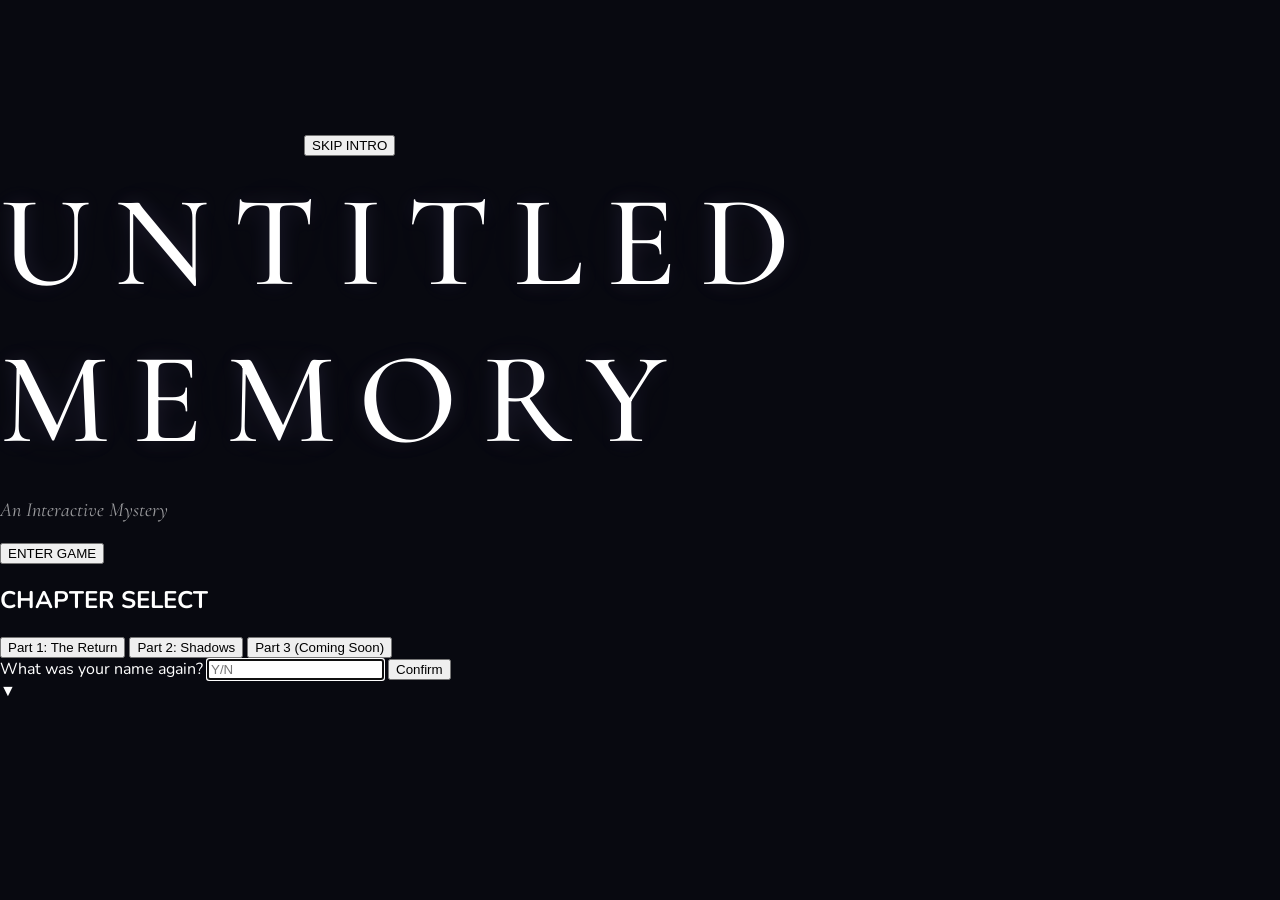
==== index.html @ 56cb41de "Update index.html" ====
<!DOCTYPE html>
<html lang="en">
<head>
    <meta charset="UTF-8">
    <meta name="viewport" content="width=device-width, initial-scale=1.0">
    <title>Visual Novel - Chapter Engine</title>
    <link rel="stylesheet" href="style.css">
    <link href="https://fonts.googleapis.com/css2?family=Cinzel:wght@600;700&family=Nunito:ital,wght@0,400;0,700;1,400&display=swap" rel="stylesheet">
</head>
<body>

    <!-- Main Game Container -->
    <div id="game-container">

        <!-- Background Scene Layers -->
        <div id="bg-layer" class="bg-layer"></div>
        <div id="flash-overlay" class="flash-overlay"></div>
        <div id="vignette"></div>

        <!-- Video Cutscene Container -->
        <div id="video-container" class="hidden">
            <video id="cutscene-player" src="intro.webm" playsinline></video>
            <button id="skip-intro-btn" class="skip-btn">SKIP INTRO</button>
        </div>

        <!-- Start Screen / Loading Overlay -->
        <div id="start-overlay" class="overlay-screen active">
            <div class="title-box">
                <h1 class="glow-title">UNTITLED MEMORY</h1>
                <p class="subtitle">An Interactive Mystery</p>
                <button id="start-game-btn" class="glow-btn">ENTER GAME</button>
            </div>
        </div>

        <!-- Chapter Select Menu -->
        <div id="chapter-menu" class="overlay-screen hidden">
            <div class="menu-box">
                <h2>CHAPTER SELECT</h2>
                <div class="chapter-buttons">
                    <button class="ch-btn" onclick="startChapter(1)">Part 1: The Return</button>
                    <button class="ch-btn" onclick="startChapter(2)">Part 2: Shadows</button>
                    <button class="ch-btn disabled" onclick="startChapter(3)">Part 3 (Coming Soon)</button>
                </div>
            </div>
        </div>

        <!-- Name Input Modal -->
        <div id="name-modal" class="overlay-modal hidden">
            <div class="modal-box">
                <label for="player-name-input">What was your name again?</label>
                <input type="text" id="player-name-input" maxlength="20" placeholder="Y/N" autofocus>
                <button id="confirm-name-btn" class="glow-btn">Confirm</button>
            </div>
        </div>

        <!-- Choices Menu -->
        <div id="choice-container" class="choice-box hidden"></div>

        <!-- Dialogue Box -->
        <div id="dialogue-box" class="dialogue-container hidden">
            <div id="speaker-name" class="speaker-tag"></div>
            <div id="dialogue-text" class="dialogue-content"></div>
            <div class="click-indicator">▼</div>
        </div>

    </div>

    <!-- Embedded Scripts for Chapters -->
    <script src="c1.js"></script>
    <script src="c2.js"></script>
    <script src="c3.js"></script>
    <script src="script.js"></script>
</body>
</html>
---- style.css ----
@import url('https://fonts.googleapis.com/css2?family=Cormorant+Garamond:wght@400;500;600;700&family=Nunito:wght@400;600;700&display=swap');

* {
    box-sizing: border-box;
}

html,
body {
    margin: 0;
    width: 100%;
    height: 100%;
    overflow: hidden;

    background: #080910;
    color: white;
}

body {
    font-family: "Nunito", sans-serif;
}


/* =========================
   BACKGROUND
========================= */

#loading {

    position: fixed;

    inset: 0;

    display: flex;

    justify-content: center;

    align-items: center;

    overflow: hidden;

    background:
        radial-gradient(
            circle at 50% 40%,
            #25213b 0%,
            #111322 35%,
            #07080e 75%
        );
}


/* =========================
   MOON
========================= */

.moon {

    position: absolute;

    width: 260px;
    height: 260px;

    top: 8%;
    right: 13%;

    border-radius: 50%;

    background:
        radial-gradient(
            circle at 35% 30%,
            #ffffff,
            #d7d2e6 50%,
            #8d899d
        );

    box-shadow:
        0 0 40px #c8c2e544,
        0 0 100px #aaa4c222;

    animation: moonPulse 5s ease-in-out infinite;
}

@keyframes moonPulse {

    0%,
    100% {
        transform: scale(1);
        opacity: .8;
    }

    50% {
        transform: scale(1.03);
        opacity: 1;
    }
}


/* =========================
   MIST
========================= */

.mist {

    position: absolute;

    width: 120%;
    height: 25%;

    left: -10%;

    background: #b8b5d40b;

    filter: blur(30px);

    border-radius: 50%;

    animation: mistMove 15s linear infinite;
}

.mist1 {
    bottom: 8%;
}

.mist2 {
    bottom: 25%;

    animation-duration: 22s;

    opacity: .5;
}

@keyframes mistMove {

    0% {
        transform: translateX(-8%);
    }

    50% {
        transform: translateX(8%);
    }

    100% {
        transform: translateX(-8%);
    }
}


/* =========================
   PARTICLES
========================= */

.particles span {

    position: absolute;

    color: #d7d0e9;

    opacity: .25;

    animation: floatParticle 7s linear infinite;
}

.particles span:nth-child(1) {
    left: 15%;
    bottom: 10%;
}

.particles span:nth-child(2) {
    left: 30%;
    bottom: 20%;
    animation-delay: 2s;
}

.particles span:nth-child(3) {
    left: 70%;
    bottom: 15%;
    animation-delay: 4s;
}

.particles span:nth-child(4) {
    left: 80%;
    bottom: 30%;
    animation-delay: 1s;
}

.particles span:nth-child(5) {
    left: 50%;
    bottom: 5%;
    animation-delay: 3s;
}

.particles span:nth-child(6) {
    left: 90%;
    bottom: 10%;
    animation-delay: 5s;
}

@keyframes floatParticle {

    0% {
        transform:
            translateY(30px)
            scale(.5);

        opacity: 0;
    }

    20% {
        opacity: .5;
    }

    100% {
        transform:
            translateY(-250px)
            translateX(30px)
            scale(1.2);

        opacity: 0;
    }
}


/* =========================
   TITLE
========================= */

.title {

    position: relative;

    z-index: 5;

    text-align: center;

    animation: titleAppear 2s ease forwards;
}

@keyframes titleAppear {

    from {
        opacity: 0;
        transform: translateY(20px);
    }

    to {
        opacity: 1;
        transform: translateY(0);
    }
}

.small-title {

    font-size: 11px;

    letter-spacing: .4em;

    opacity: .55;
}

h1 {

    margin: 8px 0;

    font-family: "Cormorant Garamond", serif;

    font-size: clamp(65px, 11vw, 130px);

    font-weight: 500;

    letter-spacing: .18em;

    text-shadow:
        0 0 20px #c7b2ff22,
        0 0 60px #c7b2ff11;
}

.line {

    width: 120px;

    height: 1px;

    margin: auto;

    background: #ffffff55;
}

.subtitle {

    margin-top: 20px;

    font-family: "Cormorant Garamond", serif;

    font-size: 20px;

    font-style: italic;

    opacity: .6;
}


/* =========================
   START BUTTON
========================= */

#startButton {

    margin-top: 38px;

    padding: 17px 30px;

    min-width: 220px;

    border-radius: 50px;

    border: 1px solid #ffffff2b;

    background: #ffffff0b;

    color: white;

    cursor: pointer;

    backdrop-filter: blur(10px);

    transition:
        transform .3s,
        background .3s,
        box-shadow .3s;
}

#startButton span {

    letter-spacing: .25em;

    font-size: 12px;
}

#startButton small {

    margin-left: 15px;

    opacity: .6;
}

#startButton:hover {

    transform: translateY(-4px);

    background: #c7b2ff19;

    box-shadow:
        0 10px 40px #0008,
        0 0 30px #c7b2ff18;
}


/* =========================
   WARNING
========================= */

.warning {

    position: absolute;

    bottom: 20px;

    left: 50%;

    transform: translateX(-50%);

    font-size: 9px;

    letter-spacing: .2em;

    opacity: .25;
}


/* =========================
   TRANSITION
========================= */

#transition {

    position: fixed;

    inset: 0;

    background: #000;

    pointer-events: none;

    opacity: 0;

    z-index: 100;
}

#transition.active {

    animation: screenFade .9s ease forwards;
}

@keyframes screenFade {

    0% {
        opacity: 0;
    }

    40% {
        opacity: 1;
    }

    100% {
        opacity: 1;
    }
}


/* MOBILE */

@media(max-width:600px) {

    .moon {

        width: 150px;
        height: 150px;

        right: 5%;
    }

    h1 {

        font-size: 55px;

        letter-spacing: .1em;
    }

    .subtitle {

        font-size: 17px;
    }
}
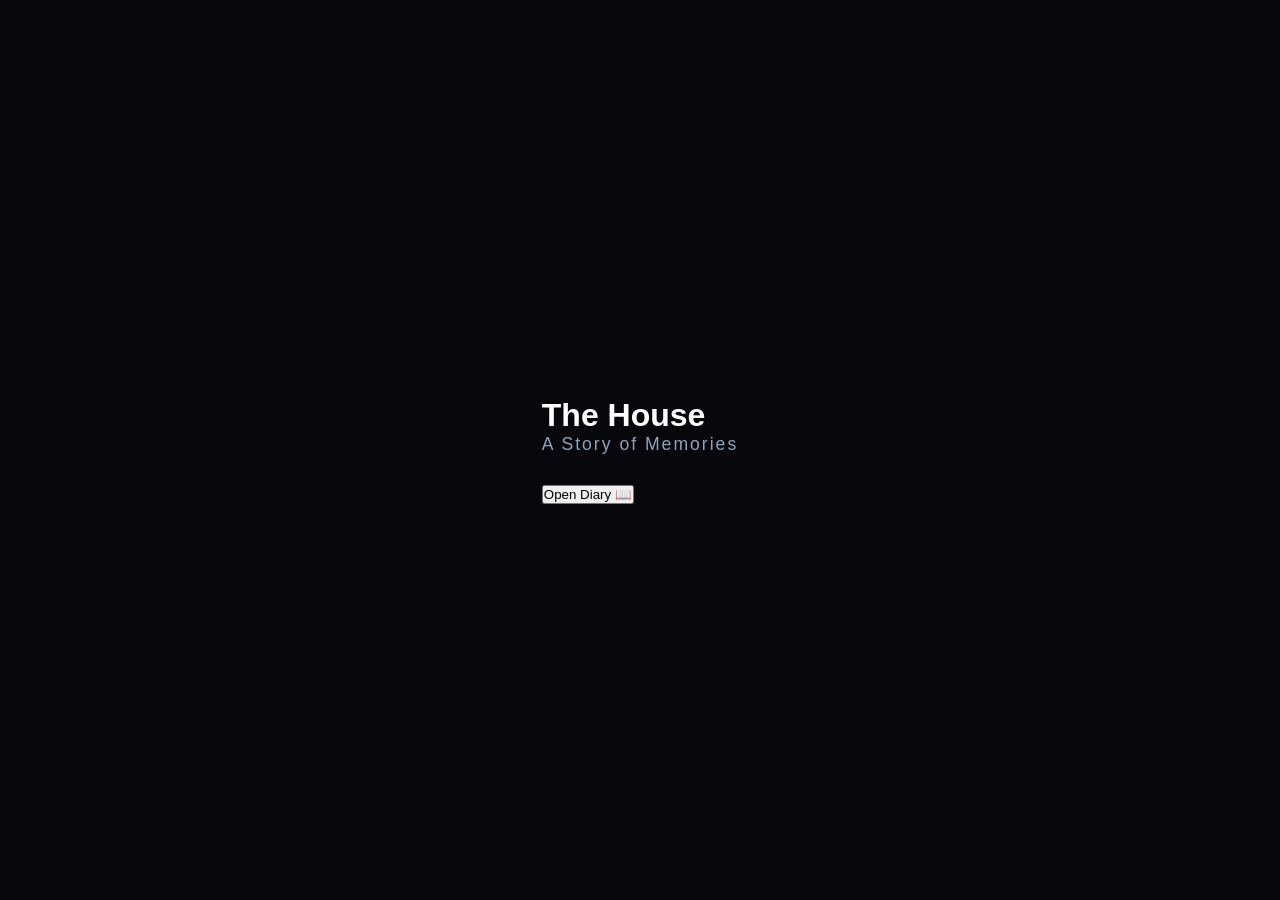
==== commit ea87955d: "Update index.html" ====
--- a/index.html
+++ b/index.html
@@ -3,69 +3,77 @@
 <head>
     <meta charset="UTF-8">
     <meta name="viewport" content="width=device-width, initial-scale=1.0">
-    <title>Visual Novel - Chapter Engine</title>
+    <title>My Animated Diary</title>
     <link rel="stylesheet" href="style.css">
-    <link href="https://fonts.googleapis.com/css2?family=Cinzel:wght@600;700&family=Nunito:ital,wght@0,400;0,700;1,400&display=swap" rel="stylesheet">
+    <!-- Updated fonts for a cuter, hand-drawn and playful look -->
+    <link href="https://fonts.googleapis.com/css2?family=Pangolin&family=Sniglet:wght@400;800&display=swap" rel="stylesheet">
 </head>
 <body>
 
-    <!-- Main Game Container -->
     <div id="game-container">
 
-        <!-- Background Scene Layers -->
-        <div id="bg-layer" class="bg-layer"></div>
+        <!-- Background Scene Layers (Page turns happen here) -->
+        <div id="bg-layer-container">
+            <div id="bg-layer" class="bg-layer"></div>
+        </div>
         <div id="flash-overlay" class="flash-overlay"></div>
-        <div id="vignette"></div>
+        
+        <!-- Subtle paper texture overlay -->
+        <div id="paper-texture"></div>
 
         <!-- Video Cutscene Container -->
         <div id="video-container" class="hidden">
             <video id="cutscene-player" src="intro.webm" playsinline></video>
-            <button id="skip-intro-btn" class="skip-btn">SKIP INTRO</button>
+            <button id="skip-intro-btn" class="diary-btn skip-btn">Skip Intro ➔</button>
         </div>
 
         <!-- Start Screen / Loading Overlay -->
-        <div id="start-overlay" class="overlay-screen active">
-            <div class="title-box">
-                <h1 class="glow-title">UNTITLED MEMORY</h1>
-                <p class="subtitle">An Interactive Mystery</p>
-                <button id="start-game-btn" class="glow-btn">ENTER GAME</button>
+        <div id="start-overlay" class="overlay-screen active start-bg">
+            <div class="diary-cover">
+                <h1 class="sparkle-title">The House</h1>
+                <p class="subtitle">A Story of Memories</p>
+                <!-- Added a container to make button animate -->
+                <div class="anim-loop-float">
+                    <button id="start-game-btn" class="fluffy-btn start-btn">Open Diary 📖</button>
+                </div>
             </div>
         </div>
 
         <!-- Chapter Select Menu -->
-        <div id="chapter-menu" class="overlay-screen hidden">
-            <div class="menu-box">
-                <h2>CHAPTER SELECT</h2>
+        <div id="chapter-menu" class="overlay-screen hidden menu-bg">
+            <div class="sticker-box">
+                <h2>Go To Page...</h2>
                 <div class="chapter-buttons">
-                    <button class="ch-btn" onclick="startChapter(1)">Part 1: The Return</button>
-                    <button class="ch-btn" onclick="startChapter(2)">Part 2: Shadows</button>
-                    <button class="ch-btn disabled" onclick="startChapter(3)">Part 3 (Coming Soon)</button>
+                    <button class="ch-btn anim-hover-jiggle" onclick="startChapter(1)">Page 1: Returning</button>
+                    <button class="ch-btn anim-hover-jiggle" onclick="startChapter(2)">Page 2: Shadows</button>
+                    <button class="ch-btn disabled" onclick="startChapter(3)">Page 3 (Soon!)</button>
                 </div>
             </div>
         </div>
 
         <!-- Name Input Modal -->
         <div id="name-modal" class="overlay-modal hidden">
-            <div class="modal-box">
-                <label for="player-name-input">What was your name again?</label>
-                <input type="text" id="player-name-input" maxlength="20" placeholder="Y/N" autofocus>
-                <button id="confirm-name-btn" class="glow-btn">Confirm</button>
+            <div class="fluffy-modal-box anim-pop-in">
+                <label for="player-name-input">Dear Diary, my name is...</label>
+                <input type="text" id="player-name-input" maxlength="15" placeholder="Your Name" autofocus>
+                <button id="confirm-name-btn" class="fluffy-btn anim-hover-jiggle">Write Name</button>
             </div>
         </div>
 
         <!-- Choices Menu -->
         <div id="choice-container" class="choice-box hidden"></div>
 
-        <!-- Dialogue Box -->
-        <div id="dialogue-box" class="dialogue-container hidden">
-            <div id="speaker-name" class="speaker-tag"></div>
+        <!-- Dialogue Box - Now looks like a stitched leather/cloth panel -->
+        <div id="dialogue-box" class="diary-dialogue-container hidden">
+            <div id="speaker-name" class="speaker-tag-sticker"></div>
             <div id="dialogue-text" class="dialogue-content"></div>
-            <div class="click-indicator">▼</div>
+            <!-- Changed to a heart for 'fluffy' aesthetic -->
+            <div class="click-indicator-heart">❤</div>
         </div>
 
     </div>
 
-    <!-- Embedded Scripts for Chapters -->
+    <!-- Embedded Scripts for Chapters (unchanged logic) -->
     <script src="c1.js"></script>
     <script src="c2.js"></script>
     <script src="c3.js"></script>
--- a/style.css
+++ b/style.css
@@ -1,442 +1,323 @@
-@import url('https://fonts.googleapis.com/css2?family=Cormorant+Garamond:wght@400;500;600;700&family=Nunito:wght@400;600;700&display=swap');
-
 * {
+    margin: 0;
+    padding: 0;
     box-sizing: border-box;
-}
-
-html,
-body {
-    margin: 0;
-    width: 100%;
-    height: 100%;
+    user-select: none;
+}
+
+body, html {
+    width: 100%;
+    height: 100%;
+    background-color: #050508;
+    font-family: 'Nunito', sans-serif;
     overflow: hidden;
-
-    background: #080910;
-    color: white;
-}
-
-body {
-    font-family: "Nunito", sans-serif;
-}
-
-
-/* =========================
-   BACKGROUND
-========================= */
-
-#loading {
-
-    position: fixed;
-
-    inset: 0;
-
-    display: flex;
-
+    color: #ffffff;
+}
+
+/* Master Game Container */
+#game-container {
+    position: relative;
+    width: 100vw;
+    height: 100vh;
+    background: #000;
+    overflow: hidden;
+}
+
+/* Background Image Layer & Transformations */
+.bg-layer {
+    position: absolute;
+    top: 0;
+    left: 0;
+    width: 100%;
+    height: 100%;
+    background-size: cover;
+    background-position: center;
+    transform: scale(1.3);
+    transition: filter 0.8s ease, transform 0.8s ease;
+}
+
+/* Ren'Py Transform Animations */
+.bg-layer.full {
+    transform: scale(1.3);
+}
+
+.bg-layer.v_zoom {
+    animation: pulseZoom 0.2s cubic-bezier(0.25, 1, 0.5, 1);
+}
+
+.bg-layer.v_jerk {
+    animation: jerkCamera 0.2s linear infinite;
+}
+
+.bg-layer.zoom_in_slow {
+    animation: slowZoom 5s forwards linear;
+}
+
+@keyframes slowZoom {
+    0% { transform: scale(1.3); }
+    100% { transform: scale(1.5); }
+}
+
+@keyframes jerkCamera {
+    0% { transform: scale(1.3) translate(0, 0); }
+    25% { transform: scale(1.3) translate(20px, 0); }
+    75% { transform: scale(1.3) translate(-20px, 0); }
+    100% { transform: scale(1.3) translate(0, 0); }
+}
+
+@keyframes pulseZoom {
+    0% { transform: scale(1.3); }
+    50% { transform: scale(1.5); }
+    100% { transform: scale(1.3); }
+}
+
+/* Vignette Overlay */
+#vignette {
+    position: absolute;
+    width: 100%;
+    height: 100%;
+    pointer-events: none;
+    background: radial-gradient(circle, transparent 60%, rgba(0,0,0,0.85) 100%);
+    z-index: 2;
+}
+
+/* Flash Transition Effect */
+.flash-overlay {
+    position: absolute;
+    width: 100%;
+    height: 100%;
+    background: #ffffff;
+    opacity: 0;
+    pointer-events: none;
+    z-index: 10;
+    transition: opacity 0.1s ease-out;
+}
+
+.flash-overlay.active {
+    opacity: 1;
+}
+
+/* Video Cutscene Overlay */
+#video-container {
+    position: absolute;
+    width: 100%;
+    height: 100%;
+    z-index: 50;
+    background: #000;
+}
+
+#cutscene-player {
+    width: 100%;
+    height: 100%;
+    object-fit: cover;
+}
+
+.skip-btn {
+    position: absolute;
+    top: 20px;
+    right: 20px;
+    background: rgba(0, 0, 0, 0.75);
+    border: 1px solid #ff0055;
+    color: #fff;
+    padding: 10px 20px;
+    font-size: 14px;
+    cursor: pointer;
+    letter-spacing: 2px;
+    transition: all 0.3s ease;
+}
+
+.skip-btn:hover {
+    background: #ff0055;
+    box-shadow: 0 0 15px #ff0055;
+}
+
+/* Overlays & Menus */
+.overlay-screen {
+    position: absolute;
+    width: 100%;
+    height: 100%;
+    z-index: 40;
+    display: flex;
     justify-content: center;
-
     align-items: center;
-
-    overflow: hidden;
-
-    background:
-        radial-gradient(
-            circle at 50% 40%,
-            #25213b 0%,
-            #111322 35%,
-            #07080e 75%
-        );
-}
-
-
-/* =========================
-   MOON
-========================= */
-
-.moon {
-
-    position: absolute;
-
-    width: 260px;
-    height: 260px;
-
-    top: 8%;
-    right: 13%;
-
-    border-radius: 50%;
-
-    background:
-        radial-gradient(
-            circle at 35% 30%,
-            #ffffff,
-            #d7d2e6 50%,
-            #8d899d
-        );
-
-    box-shadow:
-        0 0 40px #c8c2e544,
-        0 0 100px #aaa4c222;
-
-    animation: moonPulse 5s ease-in-out infinite;
-}
-
-@keyframes moonPulse {
-
-    0%,
-    100% {
-        transform: scale(1);
-        opacity: .8;
+    background: rgba(10, 10, 15, 0.85);
+    backdrop-filter: blur(8px);
+}
+
+.title-box, .menu-box {
+    text-align: center;
+    background: rgba(20, 20, 30, 0.9);
+    padding: 40px 60px;
+    border: 1px solid rgba(160, 190, 255, 0.2);
+    border-radius: 12px;
+    box-shadow: 0 0 30px rgba(0, 0, 0, 0.8), 0 0 15px rgba(120, 160, 255, 0.15);
+}
+
+.glow-title {
+    font-family: 'Cinzel', serif;
+    font-size: 2.8rem;
+    letter-spacing: 4px;
+    color: #e2f1ff;
+    text-shadow: 0 0 15px rgba(160, 200, 255, 0.6);
+    margin-bottom: 10px;
+}
+
+.subtitle {
+    font-size: 1.1rem;
+    color: #8da3bd;
+    margin-bottom: 30px;
+    letter-spacing: 2px;
+}
+
+.glow-btn, .ch-btn {
+    background: linear-gradient(135deg, #1f2738, #111622);
+    color: #ffffff;
+    border: 1px solid #4a658a;
+    padding: 14px 32px;
+    font-size: 1.1rem;
+    font-weight: bold;
+    border-radius: 6px;
+    cursor: pointer;
+    transition: all 0.3s ease;
+    margin: 10px;
+}
+
+.glow-btn:hover, .ch-btn:hover:not(.disabled) {
+    background: linear-gradient(135deg, #324766, #1f2d42);
+    border-color: #8fbcd1;
+    box-shadow: 0 0 20px rgba(143, 188, 209, 0.5);
+    transform: translateY(-2px);
+}
+
+.chapter-buttons {
+    display: flex;
+    flex-direction: column;
+    gap: 15px;
+}
+
+.ch-btn.disabled {
+    opacity: 0.4;
+    cursor: not-allowed;
+    border-color: #444;
+}
+
+/* Modals */
+.overlay-modal {
+    position: absolute;
+    width: 100%;
+    height: 100%;
+    z-index: 45;
+    display: flex;
+    justify-content: center;
+    align-items: center;
+    background: rgba(0, 0, 0, 0.8);
+}
+
+.modal-box {
+    background: #111622;
+    padding: 30px;
+    border-radius: 8px;
+    border: 1px solid #5a7fa8;
+    display: flex;
+    flex-direction: column;
+    gap: 15px;
+    width: 320px;
+    text-align: center;
+}
+
+.modal-box input {
+    background: #090c12;
+    border: 1px solid #324766;
+    padding: 10px;
+    color: #fff;
+    font-size: 1rem;
+    text-align: center;
+    border-radius: 4px;
+}
+
+/* Choices Menu */
+.choice-box {
+    position: absolute;
+    top: 40%;
+    left: 50%;
+    transform: translate(-50%, -50%);
+    z-index: 30;
+    display: flex;
+    flex-direction: column;
+    gap: 15px;
+    width: 80%;
+    max-width: 500px;
+}
+
+.choice-btn {
+    background: rgba(20, 26, 38, 0.95);
+    border: 1px solid #4a658a;
+    color: #e2f1ff;
+    padding: 16px;
+    font-size: 1.05rem;
+    border-radius: 6px;
+    cursor: pointer;
+    transition: all 0.25s ease;
+    text-align: center;
+    backdrop-filter: blur(5px);
+}
+
+.choice-btn:hover {
+    background: rgba(50, 71, 102, 0.95);
+    border-color: #8fbcd1;
+    box-shadow: 0 0 15px rgba(143, 188, 209, 0.4);
+}
+
+/* Dialogue Box */
+.dialogue-container {
+    position: absolute;
+    bottom: 30px;
+    left: 50%;
+    transform: translateX(-50%);
+    width: 85%;
+    max-width: 900px;
+    min-height: 130px;
+    background: rgba(15, 18, 25, 0.92);
+    border: 1px solid rgba(140, 170, 210, 0.3);
+    border-radius: 8px;
+    padding: 25px 35px;
+    z-index: 20;
+    cursor: pointer;
+    box-shadow: 0 10px 30px rgba(0, 0, 0, 0.8);
+    backdrop-filter: blur(6px);
+}
+
+.speaker-tag {
+    font-size: 1.15rem;
+    font-weight: 700;
+    margin-bottom: 8px;
+    letter-spacing: 1px;
+}
+
+.dialogue-content {
+    font-size: 1.1rem;
+    line-height: 1.6;
+    color: #e6e6e6;
+}
+
+.dialogue-content.italic {
+    font-style: italic;
+}
+
+.click-indicator {
+    position: absolute;
+    bottom: 12px;
+    right: 20px;
+    font-size: 12px;
+    color: #8fbcd1;
+    animation: bounce 1s infinite alternate;
+}
+
+@keyframes bounce {
+    from { transform: translateY(0); }
+    to { transform: translateY(-5px); }
+}
+
+.hidden {
+    display: none !important;
     }
-
-    50% {
-        transform: scale(1.03);
-        opacity: 1;
-    }
-}
-
-
-/* =========================
-   MIST
-========================= */
-
-.mist {
-
-    position: absolute;
-
-    width: 120%;
-    height: 25%;
-
-    left: -10%;
-
-    background: #b8b5d40b;
-
-    filter: blur(30px);
-
-    border-radius: 50%;
-
-    animation: mistMove 15s linear infinite;
-}
-
-.mist1 {
-    bottom: 8%;
-}
-
-.mist2 {
-    bottom: 25%;
-
-    animation-duration: 22s;
-
-    opacity: .5;
-}
-
-@keyframes mistMove {
-
-    0% {
-        transform: translateX(-8%);
-    }
-
-    50% {
-        transform: translateX(8%);
-    }
-
-    100% {
-        transform: translateX(-8%);
-    }
-}
-
-
-/* =========================
-   PARTICLES
-========================= */
-
-.particles span {
-
-    position: absolute;
-
-    color: #d7d0e9;
-
-    opacity: .25;
-
-    animation: floatParticle 7s linear infinite;
-}
-
-.particles span:nth-child(1) {
-    left: 15%;
-    bottom: 10%;
-}
-
-.particles span:nth-child(2) {
-    left: 30%;
-    bottom: 20%;
-    animation-delay: 2s;
-}
-
-.particles span:nth-child(3) {
-    left: 70%;
-    bottom: 15%;
-    animation-delay: 4s;
-}
-
-.particles span:nth-child(4) {
-    left: 80%;
-    bottom: 30%;
-    animation-delay: 1s;
-}
-
-.particles span:nth-child(5) {
-    left: 50%;
-    bottom: 5%;
-    animation-delay: 3s;
-}
-
-.particles span:nth-child(6) {
-    left: 90%;
-    bottom: 10%;
-    animation-delay: 5s;
-}
-
-@keyframes floatParticle {
-
-    0% {
-        transform:
-            translateY(30px)
-            scale(.5);
-
-        opacity: 0;
-    }
-
-    20% {
-        opacity: .5;
-    }
-
-    100% {
-        transform:
-            translateY(-250px)
-            translateX(30px)
-            scale(1.2);
-
-        opacity: 0;
-    }
-}
-
-
-/* =========================
-   TITLE
-========================= */
-
-.title {
-
-    position: relative;
-
-    z-index: 5;
-
-    text-align: center;
-
-    animation: titleAppear 2s ease forwards;
-}
-
-@keyframes titleAppear {
-
-    from {
-        opacity: 0;
-        transform: translateY(20px);
-    }
-
-    to {
-        opacity: 1;
-        transform: translateY(0);
-    }
-}
-
-.small-title {
-
-    font-size: 11px;
-
-    letter-spacing: .4em;
-
-    opacity: .55;
-}
-
-h1 {
-
-    margin: 8px 0;
-
-    font-family: "Cormorant Garamond", serif;
-
-    font-size: clamp(65px, 11vw, 130px);
-
-    font-weight: 500;
-
-    letter-spacing: .18em;
-
-    text-shadow:
-        0 0 20px #c7b2ff22,
-        0 0 60px #c7b2ff11;
-}
-
-.line {
-
-    width: 120px;
-
-    height: 1px;
-
-    margin: auto;
-
-    background: #ffffff55;
-}
-
-.subtitle {
-
-    margin-top: 20px;
-
-    font-family: "Cormorant Garamond", serif;
-
-    font-size: 20px;
-
-    font-style: italic;
-
-    opacity: .6;
-}
-
-
-/* =========================
-   START BUTTON
-========================= */
-
-#startButton {
-
-    margin-top: 38px;
-
-    padding: 17px 30px;
-
-    min-width: 220px;
-
-    border-radius: 50px;
-
-    border: 1px solid #ffffff2b;
-
-    background: #ffffff0b;
-
-    color: white;
-
-    cursor: pointer;
-
-    backdrop-filter: blur(10px);
-
-    transition:
-        transform .3s,
-        background .3s,
-        box-shadow .3s;
-}
-
-#startButton span {
-
-    letter-spacing: .25em;
-
-    font-size: 12px;
-}
-
-#startButton small {
-
-    margin-left: 15px;
-
-    opacity: .6;
-}
-
-#startButton:hover {
-
-    transform: translateY(-4px);
-
-    background: #c7b2ff19;
-
-    box-shadow:
-        0 10px 40px #0008,
-        0 0 30px #c7b2ff18;
-}
-
-
-/* =========================
-   WARNING
-========================= */
-
-.warning {
-
-    position: absolute;
-
-    bottom: 20px;
-
-    left: 50%;
-
-    transform: translateX(-50%);
-
-    font-size: 9px;
-
-    letter-spacing: .2em;
-
-    opacity: .25;
-}
-
-
-/* =========================
-   TRANSITION
-========================= */
-
-#transition {
-
-    position: fixed;
-
-    inset: 0;
-
-    background: #000;
-
-    pointer-events: none;
-
-    opacity: 0;
-
-    z-index: 100;
-}
-
-#transition.active {
-
-    animation: screenFade .9s ease forwards;
-}
-
-@keyframes screenFade {
-
-    0% {
-        opacity: 0;
-    }
-
-    40% {
-        opacity: 1;
-    }
-
-    100% {
-        opacity: 1;
-    }
-}
-
-
-/* MOBILE */
-
-@media(max-width:600px) {
-
-    .moon {
-
-        width: 150px;
-        height: 150px;
-
-        right: 5%;
-    }
-
-    h1 {
-
-        font-size: 55px;
-
-        letter-spacing: .1em;
-    }
-
-    .subtitle {
-
-        font-size: 17px;
-    }
-}
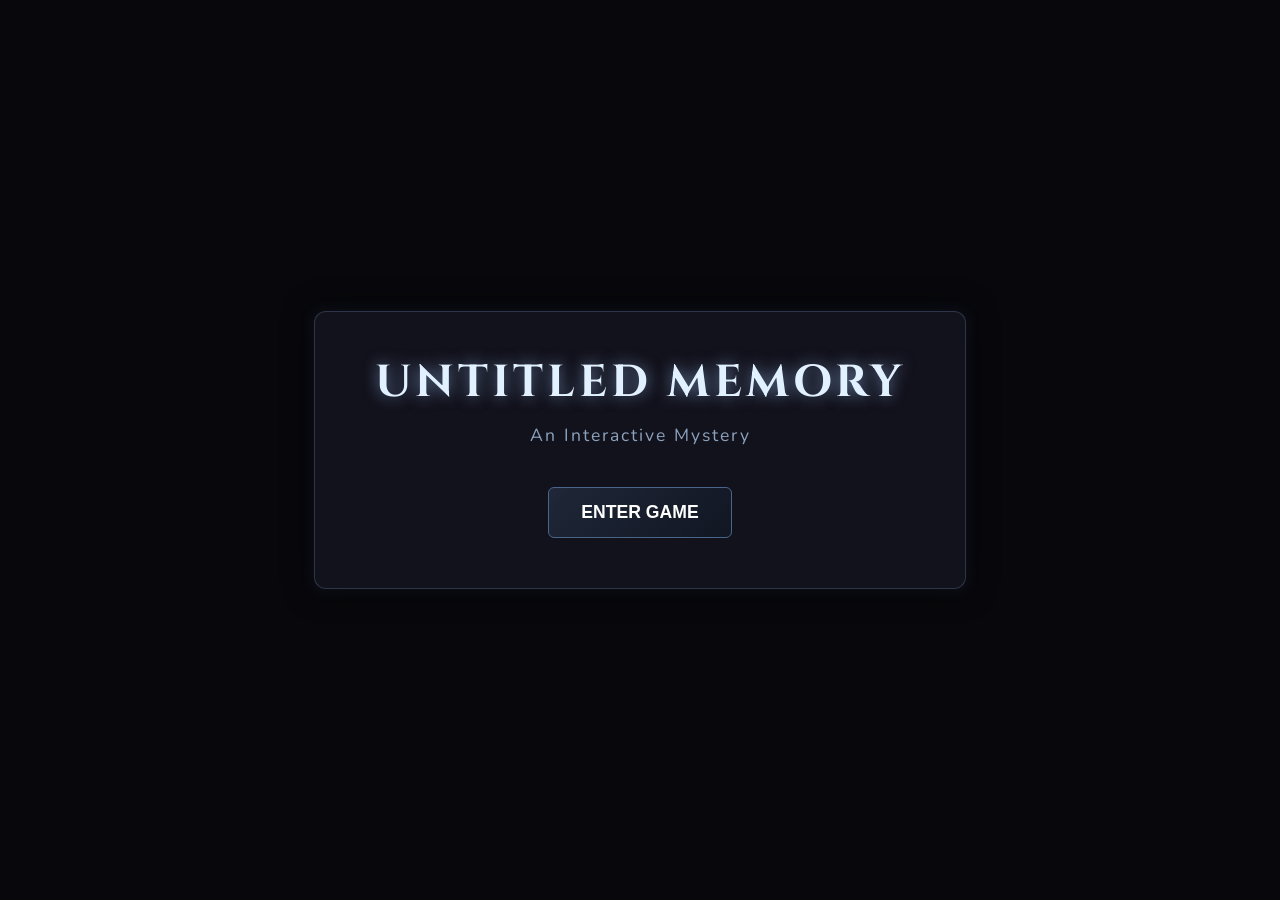
==== commit 0f6d0109: "Update title and structure for visual novel engine" ====
--- a/index.html
+++ b/index.html
@@ -3,77 +3,69 @@
 <head>
     <meta charset="UTF-8">
     <meta name="viewport" content="width=device-width, initial-scale=1.0">
-    <title>My Animated Diary</title>
+    <title>Visual Novel - Chapter Engine</title>
     <link rel="stylesheet" href="style.css">
-    <!-- Updated fonts for a cuter, hand-drawn and playful look -->
-    <link href="https://fonts.googleapis.com/css2?family=Pangolin&family=Sniglet:wght@400;800&display=swap" rel="stylesheet">
+    <link href="https://fonts.googleapis.com/css2?family=Cinzel:wght@600;700&family=Nunito:ital,wght@0,400;0,700;1,400&display=swap" rel="stylesheet">
 </head>
 <body>
 
+    <!-- Main Game Container -->
     <div id="game-container">
 
-        <!-- Background Scene Layers (Page turns happen here) -->
-        <div id="bg-layer-container">
-            <div id="bg-layer" class="bg-layer"></div>
-        </div>
+        <!-- Background Scene Layers -->
+        <div id="bg-layer" class="bg-layer"></div>
         <div id="flash-overlay" class="flash-overlay"></div>
-        
-        <!-- Subtle paper texture overlay -->
-        <div id="paper-texture"></div>
+        <div id="vignette"></div>
 
         <!-- Video Cutscene Container -->
         <div id="video-container" class="hidden">
             <video id="cutscene-player" src="intro.webm" playsinline></video>
-            <button id="skip-intro-btn" class="diary-btn skip-btn">Skip Intro ➔</button>
+            <button id="skip-intro-btn" class="skip-btn">SKIP INTRO</button>
         </div>
 
         <!-- Start Screen / Loading Overlay -->
-        <div id="start-overlay" class="overlay-screen active start-bg">
-            <div class="diary-cover">
-                <h1 class="sparkle-title">The House</h1>
-                <p class="subtitle">A Story of Memories</p>
-                <!-- Added a container to make button animate -->
-                <div class="anim-loop-float">
-                    <button id="start-game-btn" class="fluffy-btn start-btn">Open Diary 📖</button>
-                </div>
+        <div id="start-overlay" class="overlay-screen active">
+            <div class="title-box">
+                <h1 class="glow-title">UNTITLED MEMORY</h1>
+                <p class="subtitle">An Interactive Mystery</p>
+                <button id="start-game-btn" class="glow-btn">ENTER GAME</button>
             </div>
         </div>
 
         <!-- Chapter Select Menu -->
-        <div id="chapter-menu" class="overlay-screen hidden menu-bg">
-            <div class="sticker-box">
-                <h2>Go To Page...</h2>
+        <div id="chapter-menu" class="overlay-screen hidden">
+            <div class="menu-box">
+                <h2>CHAPTER SELECT</h2>
                 <div class="chapter-buttons">
-                    <button class="ch-btn anim-hover-jiggle" onclick="startChapter(1)">Page 1: Returning</button>
-                    <button class="ch-btn anim-hover-jiggle" onclick="startChapter(2)">Page 2: Shadows</button>
-                    <button class="ch-btn disabled" onclick="startChapter(3)">Page 3 (Soon!)</button>
+                    <button class="ch-btn" onclick="startChapter(1)">Part 1: The Return</button>
+                    <button class="ch-btn" onclick="startChapter(2)">Part 2: Shadows</button>
+                    <button class="ch-btn disabled" onclick="startChapter(3)">Part 3 (Coming Soon)</button>
                 </div>
             </div>
         </div>
 
         <!-- Name Input Modal -->
         <div id="name-modal" class="overlay-modal hidden">
-            <div class="fluffy-modal-box anim-pop-in">
-                <label for="player-name-input">Dear Diary, my name is...</label>
-                <input type="text" id="player-name-input" maxlength="15" placeholder="Your Name" autofocus>
-                <button id="confirm-name-btn" class="fluffy-btn anim-hover-jiggle">Write Name</button>
+            <div class="modal-box">
+                <label for="player-name-input">What was your name again?</label>
+                <input type="text" id="player-name-input" maxlength="20" placeholder="Y/N" autofocus>
+                <button id="confirm-name-btn" class="glow-btn">Confirm</button>
             </div>
         </div>
 
         <!-- Choices Menu -->
         <div id="choice-container" class="choice-box hidden"></div>
 
-        <!-- Dialogue Box - Now looks like a stitched leather/cloth panel -->
-        <div id="dialogue-box" class="diary-dialogue-container hidden">
-            <div id="speaker-name" class="speaker-tag-sticker"></div>
+        <!-- Dialogue Box -->
+        <div id="dialogue-box" class="dialogue-container hidden">
+            <div id="speaker-name" class="speaker-tag"></div>
             <div id="dialogue-text" class="dialogue-content"></div>
-            <!-- Changed to a heart for 'fluffy' aesthetic -->
-            <div class="click-indicator-heart">❤</div>
+            <div class="click-indicator">▼</div>
         </div>
 
     </div>
 
-    <!-- Embedded Scripts for Chapters (unchanged logic) -->
+    <!-- Embedded Scripts for Chapters -->
     <script src="c1.js"></script>
     <script src="c2.js"></script>
     <script src="c3.js"></script>
--- a/style.css
+++ b/style.css
@@ -321,3 +321,4 @@
 .hidden {
     display: none !important;
     }
+                     
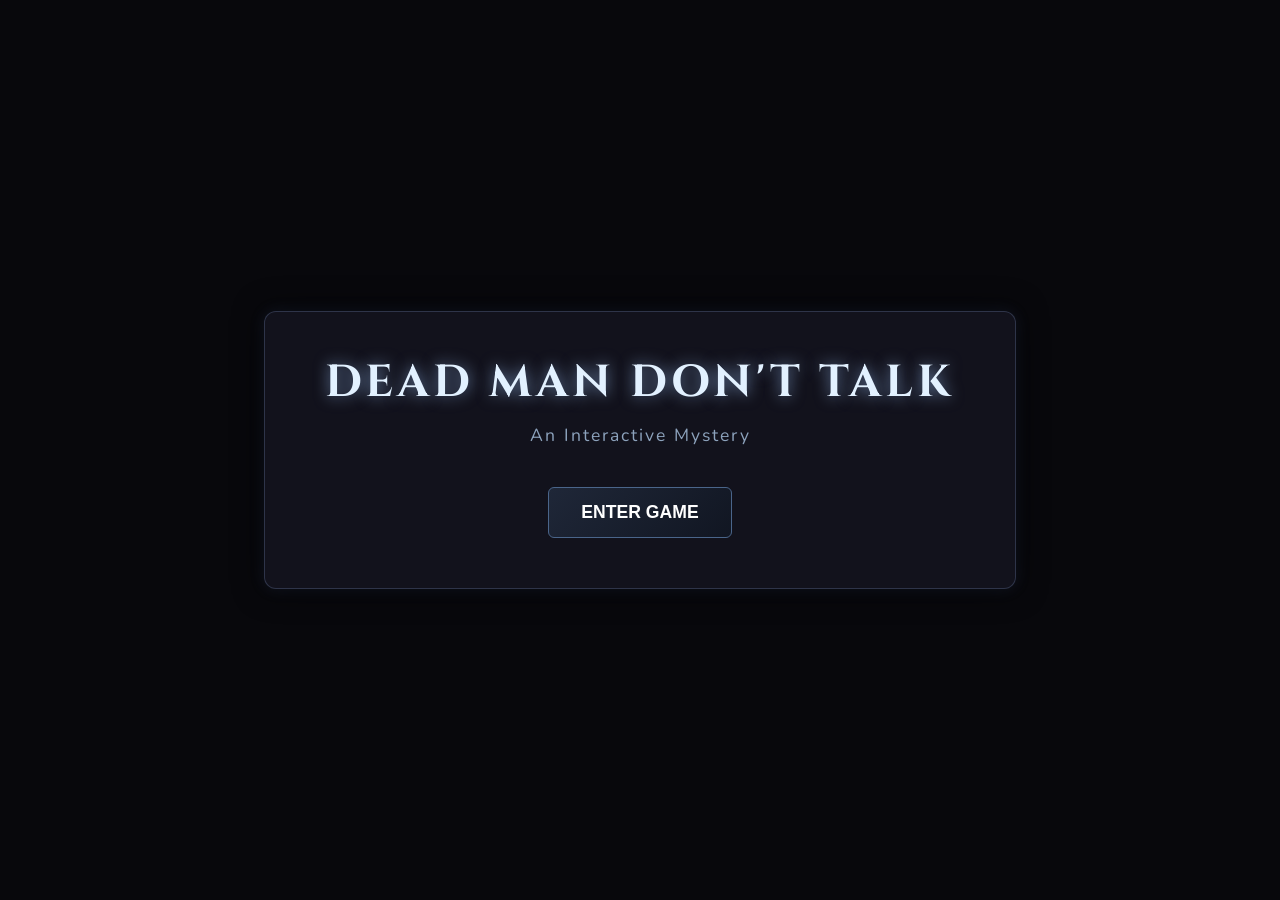
==== commit ebd69d25: "Update title and heading for the visual novel" ====
--- a/index.html
+++ b/index.html
@@ -3,7 +3,7 @@
 <head>
     <meta charset="UTF-8">
     <meta name="viewport" content="width=device-width, initial-scale=1.0">
-    <title>Visual Novel - Chapter Engine</title>
+    <title>DEAD MAN DON'T TALK</title>
     <link rel="stylesheet" href="style.css">
     <link href="https://fonts.googleapis.com/css2?family=Cinzel:wght@600;700&family=Nunito:ital,wght@0,400;0,700;1,400&display=swap" rel="stylesheet">
 </head>
@@ -26,7 +26,7 @@
         <!-- Start Screen / Loading Overlay -->
         <div id="start-overlay" class="overlay-screen active">
             <div class="title-box">
-                <h1 class="glow-title">UNTITLED MEMORY</h1>
+                <h1 class="glow-title">DEAD MAN DON'T TALK</h1>
                 <p class="subtitle">An Interactive Mystery</p>
                 <button id="start-game-btn" class="glow-btn">ENTER GAME</button>
             </div>
--- a/style.css
+++ b/style.css
@@ -321,4 +321,3 @@
 .hidden {
     display: none !important;
     }
-                     
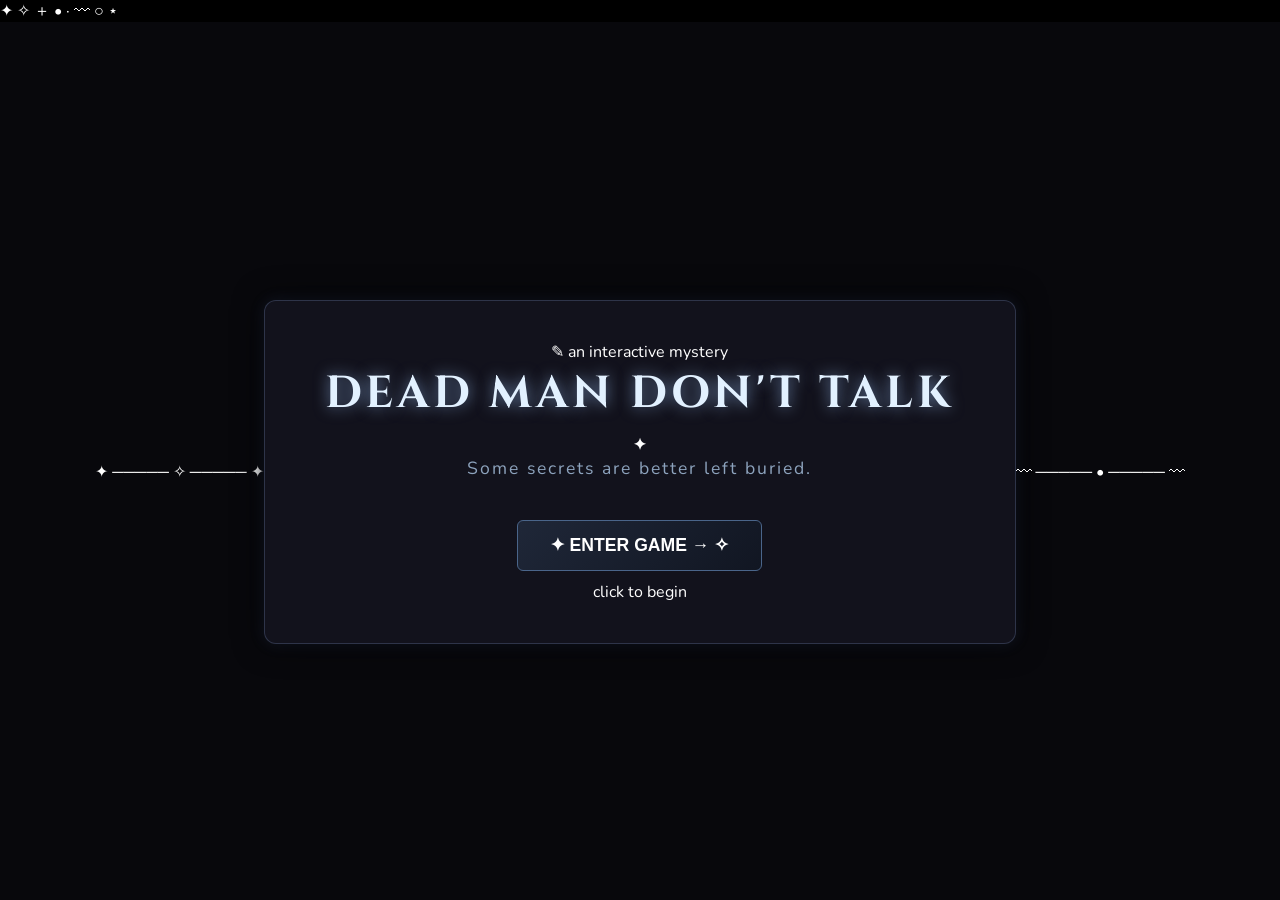
==== commit 803e8f32: "Refactor index.html for better structure Reorganize HTML structure and improve readability." ====
--- a/index.html
+++ b/index.html
@@ -1,74 +1,252 @@
-<!DOCTYPE html>
-<html lang="en">
+<!DOCTYPE html><html lang="en">
 <head>
     <meta charset="UTF-8">
-    <meta name="viewport" content="width=device-width, initial-scale=1.0">
-    <title>DEAD MAN DON'T TALK</title>
-    <link rel="stylesheet" href="style.css">
-    <link href="https://fonts.googleapis.com/css2?family=Cinzel:wght@600;700&family=Nunito:ital,wght@0,400;0,700;1,400&display=swap" rel="stylesheet">
-</head>
-<body>
-
-    <!-- Main Game Container -->
-    <div id="game-container">
-
-        <!-- Background Scene Layers -->
-        <div id="bg-layer" class="bg-layer"></div>
-        <div id="flash-overlay" class="flash-overlay"></div>
-        <div id="vignette"></div>
-
-        <!-- Video Cutscene Container -->
-        <div id="video-container" class="hidden">
-            <video id="cutscene-player" src="intro.webm" playsinline></video>
-            <button id="skip-intro-btn" class="skip-btn">SKIP INTRO</button>
-        </div>
-
-        <!-- Start Screen / Loading Overlay -->
-        <div id="start-overlay" class="overlay-screen active">
-            <div class="title-box">
-                <h1 class="glow-title">DEAD MAN DON'T TALK</h1>
-                <p class="subtitle">An Interactive Mystery</p>
-                <button id="start-game-btn" class="glow-btn">ENTER GAME</button>
-            </div>
-        </div>
-
-        <!-- Chapter Select Menu -->
-        <div id="chapter-menu" class="overlay-screen hidden">
-            <div class="menu-box">
-                <h2>CHAPTER SELECT</h2>
-                <div class="chapter-buttons">
-                    <button class="ch-btn" onclick="startChapter(1)">Part 1: The Return</button>
-                    <button class="ch-btn" onclick="startChapter(2)">Part 2: Shadows</button>
-                    <button class="ch-btn disabled" onclick="startChapter(3)">Part 3 (Coming Soon)</button>
-                </div>
-            </div>
-        </div>
-
-        <!-- Name Input Modal -->
-        <div id="name-modal" class="overlay-modal hidden">
-            <div class="modal-box">
-                <label for="player-name-input">What was your name again?</label>
-                <input type="text" id="player-name-input" maxlength="20" placeholder="Y/N" autofocus>
-                <button id="confirm-name-btn" class="glow-btn">Confirm</button>
-            </div>
-        </div>
-
-        <!-- Choices Menu -->
-        <div id="choice-container" class="choice-box hidden"></div>
-
-        <!-- Dialogue Box -->
-        <div id="dialogue-box" class="dialogue-container hidden">
-            <div id="speaker-name" class="speaker-tag"></div>
-            <div id="dialogue-text" class="dialogue-content"></div>
-            <div class="click-indicator">▼</div>
-        </div>
-
-    </div>
-
-    <!-- Embedded Scripts for Chapters -->
-    <script src="c1.js"></script>
-    <script src="c2.js"></script>
-    <script src="c3.js"></script>
-    <script src="script.js"></script>
-</body>
+    <meta name="viewport" content="width=device-width, initial-scale=1.0"><title>DEAD MAN DON'T TALK</title>
+
+<link rel="stylesheet" href="style.css">
+
+<link rel="preconnect" href="https://fonts.googleapis.com">
+<link rel="preconnect" href="https://fonts.gstatic.com" crossorigin>
+
+<link href="https://fonts.googleapis.com/css2?family=Cinzel:wght@500;600;700&family=Caveat:wght@400;500;600;700&family=Nunito:wght@400;500;600;700&display=swap" rel="stylesheet">
+
+</head><body><div id="game-container"><!-- ================= BACKGROUND ================= -->
+
+<div id="bg-layer" class="bg-layer"></div>
+
+<div class="ambient-glow glow-one"></div>
+<div class="ambient-glow glow-two"></div>
+<div class="ambient-glow glow-three"></div>
+
+<div class="floating-doodles" aria-hidden="true">
+    <span class="doodle doodle-star">✦</span>
+    <span class="doodle doodle-star-two">✧</span>
+    <span class="doodle doodle-cross">＋</span>
+    <span class="doodle doodle-dot">•</span>
+    <span class="doodle doodle-dot-two">·</span>
+    <span class="doodle doodle-line">〰</span>
+    <span class="doodle doodle-circle">○</span>
+    <span class="doodle doodle-spark">⋆</span>
+</div>
+
+<div class="grain"></div>
+
+<div id="flash-overlay" class="flash-overlay"></div>
+<div id="vignette"></div>
+
+
+<!-- ================= CUTSCENE ================= -->
+
+<div id="video-container" class="hidden">
+
+    <video
+        id="cutscene-player"
+        src="intro.webm"
+        playsinline>
+    </video>
+
+    <button id="skip-intro-btn" class="skip-btn">
+        SKIP INTRO
+    </button>
+
+</div>
+
+
+<!-- ================= START SCREEN ================= -->
+
+<div id="start-overlay" class="overlay-screen active">
+
+    <div class="menu-decoration decoration-top">✦ ───── ✧ ───── ✦</div>
+
+    <div class="title-box">
+
+        <div class="little-note">
+            <span>✎</span> an interactive mystery
+        </div>
+
+        <h1 class="glow-title">
+            DEAD MAN
+            <span>DON'T TALK</span>
+        </h1>
+
+        <div class="title-line">
+            <span></span>
+            <b>✦</b>
+            <span></span>
+        </div>
+
+        <p class="subtitle">
+            Some secrets are better left buried.
+        </p>
+
+        <button id="start-game-btn" class="glow-btn">
+
+            <span class="btn-spark spark-left">✦</span>
+
+            <span class="btn-text">
+                ENTER GAME
+            </span>
+
+            <span class="btn-arrow">→</span>
+
+            <span class="btn-spark spark-right">✧</span>
+
+        </button>
+
+        <div class="tiny-writing">
+            click to begin
+        </div>
+
+    </div>
+
+    <div class="menu-decoration decoration-bottom">
+        〰 ───── • ───── 〰
+    </div>
+
+</div>
+
+
+<!-- ================= CHAPTER SELECT ================= -->
+
+<div id="chapter-menu" class="overlay-screen hidden">
+
+    <div class="menu-box">
+
+        <div class="menu-small-title">
+            THE STORY
+        </div>
+
+        <h2>
+            CHAPTER SELECT
+        </h2>
+
+        <div class="menu-line">
+            <span></span>
+            <b>✦</b>
+            <span></span>
+        </div>
+
+        <div class="chapter-buttons">
+
+            <button class="ch-btn" onclick="startChapter(1)">
+
+                <span class="chapter-number">01</span>
+
+                <span class="chapter-info">
+                    <strong>THE RETURN</strong>
+                    <small>Part One</small>
+                </span>
+
+                <span class="chapter-arrow">→</span>
+
+            </button>
+
+
+            <button class="ch-btn" onclick="startChapter(2)">
+
+                <span class="chapter-number">02</span>
+
+                <span class="chapter-info">
+                    <strong>SHADOWS</strong>
+                    <small>Part Two</small>
+                </span>
+
+                <span class="chapter-arrow">→</span>
+
+            </button>
+
+
+            <button class="ch-btn disabled">
+
+                <span class="chapter-number">03</span>
+
+                <span class="chapter-info">
+                    <strong>UNKNOWN</strong>
+                    <small>Coming Soon</small>
+                </span>
+
+                <span class="chapter-lock">✦</span>
+
+            </button>
+
+        </div>
+
+        <div class="menu-footer">
+            choose where the story begins...
+        </div>
+
+    </div>
+
+</div>
+
+
+<!-- ================= NAME INPUT ================= -->
+
+<div id="name-modal" class="overlay-modal hidden">
+
+    <div class="modal-box">
+
+        <div class="modal-doodle">
+            ✎
+        </div>
+
+        <div class="modal-label">
+            A NAME...
+        </div>
+
+        <label for="player-name-input">
+            What was your name again?
+        </label>
+
+        <input
+            type="text"
+            id="player-name-input"
+            maxlength="20"
+            placeholder="Y/N"
+            autocomplete="off"
+        >
+
+        <button id="confirm-name-btn" class="glow-btn">
+            Confirm →
+        </button>
+
+        <div class="modal-note">
+            You can always change your mind.
+        </div>
+
+    </div>
+
+</div>
+
+
+<!-- ================= CHOICES ================= -->
+
+<div id="choice-container" class="choice-box hidden"></div>
+
+
+<!-- ================= DIALOGUE ================= -->
+
+<div id="dialogue-box" class="dialogue-container hidden">
+
+    <div class="dialogue-corner corner-one">✦</div>
+    <div class="dialogue-corner corner-two">✧</div>
+
+    <div id="speaker-name" class="speaker-tag"></div>
+
+    <div class="dialogue-divider">
+        <span></span>
+        <b>✦</b>
+        <span></span>
+    </div>
+
+    <div id="dialogue-text" class="dialogue-content"></div>
+
+    <div class="click-indicator">
+        <span>click</span>
+        <b>↓</b>
+    </div>
+
+</div>
+
+</div><!-- ================= SCRIPTS ================= --><script src="c1.js"></script><script src="c2.js"></script><script src="c3.js"></script><script src="script.js"></script></body>
 </html>
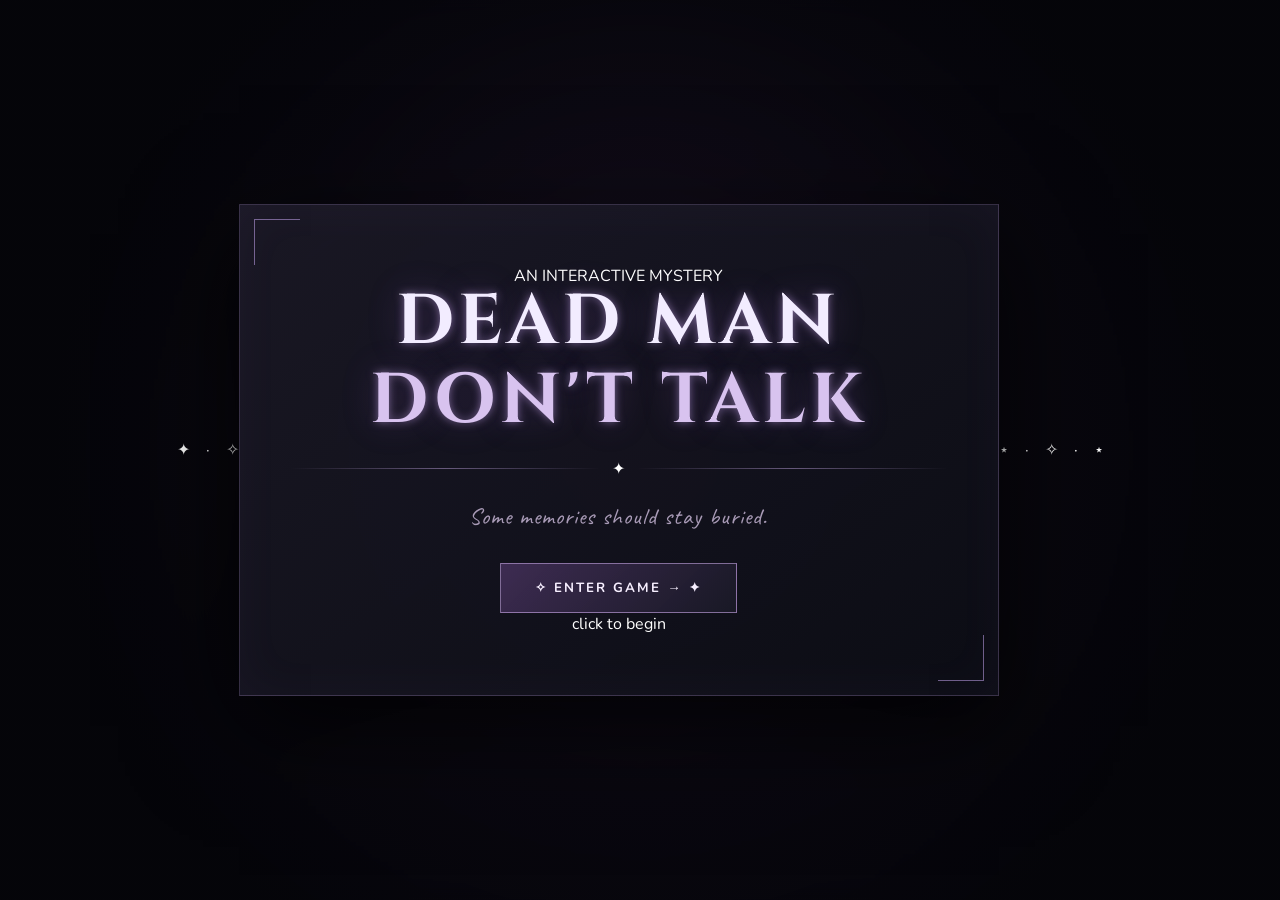
==== commit 799d6bb2: "Refactor HTML structure and improve formatting" ====
--- a/index.html
+++ b/index.html
@@ -1,252 +1,363 @@
-<!DOCTYPE html><html lang="en">
+<!DOCTYPE html>
+<html lang="en">
+
 <head>
+
     <meta charset="UTF-8">
-    <meta name="viewport" content="width=device-width, initial-scale=1.0"><title>DEAD MAN DON'T TALK</title>
-
-<link rel="stylesheet" href="style.css">
-
-<link rel="preconnect" href="https://fonts.googleapis.com">
-<link rel="preconnect" href="https://fonts.gstatic.com" crossorigin>
-
-<link href="https://fonts.googleapis.com/css2?family=Cinzel:wght@500;600;700&family=Caveat:wght@400;500;600;700&family=Nunito:wght@400;500;600;700&display=swap" rel="stylesheet">
-
-</head><body><div id="game-container"><!-- ================= BACKGROUND ================= -->
-
-<div id="bg-layer" class="bg-layer"></div>
-
-<div class="ambient-glow glow-one"></div>
-<div class="ambient-glow glow-two"></div>
-<div class="ambient-glow glow-three"></div>
-
-<div class="floating-doodles" aria-hidden="true">
-    <span class="doodle doodle-star">✦</span>
-    <span class="doodle doodle-star-two">✧</span>
-    <span class="doodle doodle-cross">＋</span>
-    <span class="doodle doodle-dot">•</span>
-    <span class="doodle doodle-dot-two">·</span>
-    <span class="doodle doodle-line">〰</span>
-    <span class="doodle doodle-circle">○</span>
-    <span class="doodle doodle-spark">⋆</span>
+
+    <meta
+        name="viewport"
+        content="width=device-width, initial-scale=1.0"
+    >
+
+    <title>DEAD MAN DON'T TALK</title>
+
+    <link rel="stylesheet" href="style.css">
+
+    <!-- Google Fonts -->
+    <link
+        href="https://fonts.googleapis.com/css2?family=Caveat:wght@400;500;600;700&family=Cinzel:wght@500;600;700;800&family=Nunito:ital,wght@0,400;0,500;0,600;0,700;1,400;1,600&display=swap"
+        rel="stylesheet"
+    >
+
+</head>
+
+
+<body>
+
+<div id="game-container">
+
+    <!-- =========================================
+         BACKGROUND
+    ========================================== -->
+
+    <div id="bg-layer" class="bg-layer"></div>
+
+    <div id="ambient-glow"></div>
+
+    <div id="flash-overlay" class="flash-overlay"></div>
+
+    <div id="vignette"></div>
+
+
+    <!-- =========================================
+         VIDEO INTRO
+    ========================================== -->
+
+    <div
+        id="video-container"
+        class="hidden"
+    >
+
+        <video
+            id="cutscene-player"
+            src="intro.webm"
+            playsinline
+        ></video>
+
+        <button
+            id="skip-intro-btn"
+            class="skip-btn"
+        >
+            SKIP INTRO
+        </button>
+
+    </div>
+
+
+    <!-- =========================================
+         START SCREEN
+    ========================================== -->
+
+    <div
+        id="start-overlay"
+        class="overlay-screen active"
+    >
+
+        <div class="title-decoration top-decoration">
+            ✦　·　✧
+        </div>
+
+        <div class="title-box">
+
+            <div class="tiny-label">
+                AN INTERACTIVE MYSTERY
+            </div>
+
+            <h1 class="glow-title">
+                DEAD MAN
+                <span>DON'T TALK</span>
+            </h1>
+
+            <div class="title-line">
+                <span></span>
+                ✦
+                <span></span>
+            </div>
+
+            <p class="subtitle">
+                Some memories should stay buried.
+            </p>
+
+            <button
+                id="start-game-btn"
+                class="glow-btn start-button"
+            >
+
+                <span class="button-doodle left">
+                    ✧
+                </span>
+
+                <span>
+                    ENTER GAME
+                </span>
+
+                <span class="button-arrow">
+                    →
+                </span>
+
+                <span class="button-doodle right">
+                    ✦
+                </span>
+
+            </button>
+
+            <div class="title-hint">
+                <span>click</span>
+                to begin
+            </div>
+
+        </div>
+
+        <div class="title-decoration bottom-decoration">
+            ⋆　·　✧　·　⋆
+        </div>
+
+    </div>
+
+
+    <!-- =========================================
+         CHAPTER MENU
+    ========================================== -->
+
+    <div
+        id="chapter-menu"
+        class="overlay-screen hidden"
+    >
+
+        <div class="menu-box">
+
+            <div class="menu-small-title">
+                THE STORY
+            </div>
+
+            <h2>
+                CHAPTER SELECT
+            </h2>
+
+            <div class="menu-line">
+                <span></span>
+                ✦
+                <span></span>
+            </div>
+
+            <div class="chapter-buttons">
+
+                <button
+                    class="ch-btn"
+                    onclick="startChapter(1)"
+                >
+
+                    <span class="chapter-number">
+                        I
+                    </span>
+
+                    <span class="chapter-info">
+                        <strong>
+                            The Return
+                        </strong>
+
+                        <small>
+                            Part 1
+                        </small>
+                    </span>
+
+                    <span class="chapter-arrow">
+                        →
+                    </span>
+
+                </button>
+
+
+                <button
+                    class="ch-btn"
+                    onclick="startChapter(2)"
+                >
+
+                    <span class="chapter-number">
+                        II
+                    </span>
+
+                    <span class="chapter-info">
+                        <strong>
+                            Shadows
+                        </strong>
+
+                        <small>
+                            Part 2
+                        </small>
+                    </span>
+
+                    <span class="chapter-arrow">
+                        →
+                    </span>
+
+                </button>
+
+
+                <button
+                    class="ch-btn disabled"
+                    onclick="startChapter(3)"
+                >
+
+                    <span class="chapter-number">
+                        III
+                    </span>
+
+                    <span class="chapter-info">
+                        <strong>
+                            Coming Soon
+                        </strong>
+
+                        <small>
+                            Part 3
+                        </small>
+                    </span>
+
+                    <span class="chapter-lock">
+                        ✦
+                    </span>
+
+                </button>
+
+            </div>
+
+            <div class="menu-note">
+                ✎ Choose where the story begins
+            </div>
+
+        </div>
+
+    </div>
+
+
+    <!-- =========================================
+         NAME INPUT
+    ========================================== -->
+
+    <div
+        id="name-modal"
+        class="overlay-modal hidden"
+    >
+
+        <div class="modal-box">
+
+            <div class="modal-doodle">
+                ✧
+            </div>
+
+            <div class="modal-label">
+                A NAME LOST TO MEMORY
+            </div>
+
+            <label
+                for="player-name-input"
+            >
+                What was your name again?
+            </label>
+
+            <input
+                type="text"
+                id="player-name-input"
+                maxlength="20"
+                placeholder="Y/N"
+                autocomplete="off"
+            >
+
+            <button
+                id="confirm-name-btn"
+                class="glow-btn"
+            >
+                Remember
+            </button>
+
+            <div class="modal-hint">
+                Press ENTER to continue
+            </div>
+
+        </div>
+
+    </div>
+
+
+    <!-- =========================================
+         CHOICES
+    ========================================== -->
+
+    <div
+        id="choice-container"
+        class="choice-box hidden"
+    ></div>
+
+
+    <!-- =========================================
+         DIALOGUE
+    ========================================== -->
+
+    <div
+        id="dialogue-box"
+        class="dialogue-container hidden"
+    >
+
+        <div class="dialogue-corner top-left">
+            ✧
+        </div>
+
+        <div class="dialogue-corner bottom-right">
+            ✦
+        </div>
+
+        <div
+            id="speaker-name"
+            class="speaker-tag"
+        ></div>
+
+        <div
+            id="dialogue-text"
+            class="dialogue-content"
+        ></div>
+
+        <div class="dialogue-bottom-line"></div>
+
+        <div class="click-indicator">
+            ▼
+        </div>
+
+    </div>
+
 </div>
 
-<div class="grain"></div>
-
-<div id="flash-overlay" class="flash-overlay"></div>
-<div id="vignette"></div>
-
-
-<!-- ================= CUTSCENE ================= -->
-
-<div id="video-container" class="hidden">
-
-    <video
-        id="cutscene-player"
-        src="intro.webm"
-        playsinline>
-    </video>
-
-    <button id="skip-intro-btn" class="skip-btn">
-        SKIP INTRO
-    </button>
-
-</div>
-
-
-<!-- ================= START SCREEN ================= -->
-
-<div id="start-overlay" class="overlay-screen active">
-
-    <div class="menu-decoration decoration-top">✦ ───── ✧ ───── ✦</div>
-
-    <div class="title-box">
-
-        <div class="little-note">
-            <span>✎</span> an interactive mystery
-        </div>
-
-        <h1 class="glow-title">
-            DEAD MAN
-            <span>DON'T TALK</span>
-        </h1>
-
-        <div class="title-line">
-            <span></span>
-            <b>✦</b>
-            <span></span>
-        </div>
-
-        <p class="subtitle">
-            Some secrets are better left buried.
-        </p>
-
-        <button id="start-game-btn" class="glow-btn">
-
-            <span class="btn-spark spark-left">✦</span>
-
-            <span class="btn-text">
-                ENTER GAME
-            </span>
-
-            <span class="btn-arrow">→</span>
-
-            <span class="btn-spark spark-right">✧</span>
-
-        </button>
-
-        <div class="tiny-writing">
-            click to begin
-        </div>
-
-    </div>
-
-    <div class="menu-decoration decoration-bottom">
-        〰 ───── • ───── 〰
-    </div>
-
-</div>
-
-
-<!-- ================= CHAPTER SELECT ================= -->
-
-<div id="chapter-menu" class="overlay-screen hidden">
-
-    <div class="menu-box">
-
-        <div class="menu-small-title">
-            THE STORY
-        </div>
-
-        <h2>
-            CHAPTER SELECT
-        </h2>
-
-        <div class="menu-line">
-            <span></span>
-            <b>✦</b>
-            <span></span>
-        </div>
-
-        <div class="chapter-buttons">
-
-            <button class="ch-btn" onclick="startChapter(1)">
-
-                <span class="chapter-number">01</span>
-
-                <span class="chapter-info">
-                    <strong>THE RETURN</strong>
-                    <small>Part One</small>
-                </span>
-
-                <span class="chapter-arrow">→</span>
-
-            </button>
-
-
-            <button class="ch-btn" onclick="startChapter(2)">
-
-                <span class="chapter-number">02</span>
-
-                <span class="chapter-info">
-                    <strong>SHADOWS</strong>
-                    <small>Part Two</small>
-                </span>
-
-                <span class="chapter-arrow">→</span>
-
-            </button>
-
-
-            <button class="ch-btn disabled">
-
-                <span class="chapter-number">03</span>
-
-                <span class="chapter-info">
-                    <strong>UNKNOWN</strong>
-                    <small>Coming Soon</small>
-                </span>
-
-                <span class="chapter-lock">✦</span>
-
-            </button>
-
-        </div>
-
-        <div class="menu-footer">
-            choose where the story begins...
-        </div>
-
-    </div>
-
-</div>
-
-
-<!-- ================= NAME INPUT ================= -->
-
-<div id="name-modal" class="overlay-modal hidden">
-
-    <div class="modal-box">
-
-        <div class="modal-doodle">
-            ✎
-        </div>
-
-        <div class="modal-label">
-            A NAME...
-        </div>
-
-        <label for="player-name-input">
-            What was your name again?
-        </label>
-
-        <input
-            type="text"
-            id="player-name-input"
-            maxlength="20"
-            placeholder="Y/N"
-            autocomplete="off"
-        >
-
-        <button id="confirm-name-btn" class="glow-btn">
-            Confirm →
-        </button>
-
-        <div class="modal-note">
-            You can always change your mind.
-        </div>
-
-    </div>
-
-</div>
-
-
-<!-- ================= CHOICES ================= -->
-
-<div id="choice-container" class="choice-box hidden"></div>
-
-
-<!-- ================= DIALOGUE ================= -->
-
-<div id="dialogue-box" class="dialogue-container hidden">
-
-    <div class="dialogue-corner corner-one">✦</div>
-    <div class="dialogue-corner corner-two">✧</div>
-
-    <div id="speaker-name" class="speaker-tag"></div>
-
-    <div class="dialogue-divider">
-        <span></span>
-        <b>✦</b>
-        <span></span>
-    </div>
-
-    <div id="dialogue-text" class="dialogue-content"></div>
-
-    <div class="click-indicator">
-        <span>click</span>
-        <b>↓</b>
-    </div>
-
-</div>
-
-</div><!-- ================= SCRIPTS ================= --><script src="c1.js"></script><script src="c2.js"></script><script src="c3.js"></script><script src="script.js"></script></body>
+
+<!-- =========================================
+     CHAPTER SCRIPTS
+========================================== -->
+
+<script src="c1.js"></script>
+<script src="c2.js"></script>
+<script src="c3.js"></script>
+
+<!-- Main engine LAST -->
+<script src="script.js"></script>
+
+</body>
 </html>
--- a/style.css
+++ b/style.css
@@ -1,323 +1,1598 @@
 * {
-    margin: 0;
-    padding: 0;
-    box-sizing: border-box;
-    user-select: none;
-}
-
-body, html {
-    width: 100%;
-    height: 100%;
-    background-color: #050508;
-    font-family: 'Nunito', sans-serif;
-    overflow: hidden;
-    color: #ffffff;
-}
-
-/* Master Game Container */
+  margin: 0;
+  padding: 0;
+  box-sizing: border-box;
+  user-select: none;
+  }
+
+html,
+body {
+width: 100%;
+height: 100%;
+overflow: hidden;
+}
+
+body {
+background: #05050a;
+color: #ffffff;
+font-family: 'Nunito', sans-serif;
+}
+
+/* =========================================================
+GAME CONTAINER
+========================================================= */
+
 #game-container {
-    position: relative;
-    width: 100vw;
-    height: 100vh;
-    background: #000;
-    overflow: hidden;
-}
-
-/* Background Image Layer & Transformations */
+position: relative;
+width: 100vw;
+height: 100vh;
+overflow: hidden;
+background:
+radial-gradient(
+circle at 50% 40%,
+rgba(90, 55, 110, 0.16),
+transparent 50%
+),
+#05050a;
+}
+
+/* =========================================================
+BACKGROUND
+========================================================= */
+
 .bg-layer {
-    position: absolute;
-    top: 0;
-    left: 0;
-    width: 100%;
-    height: 100%;
-    background-size: cover;
-    background-position: center;
+position: absolute;
+inset: 0;
+
+width: 100%;
+height: 100%;
+
+background-size: cover;
+background-position: center;
+
+transform: scale(1.3);
+
+transition:
+    filter 0.8s ease,
+    transform 0.8s ease,
+    background-image 0.8s ease;
+
+z-index: 0;
+
+}
+
+.bg-layer.full {
+transform: scale(1.3);
+}
+
+.bg-layer.v_zoom {
+animation:
+pulseZoom 0.2s cubic-bezier(0.25, 1, 0.5, 1);
+}
+
+.bg-layer.v_jerk {
+animation:
+jerkCamera 0.2s linear infinite;
+}
+
+.bg-layer.zoom_in_slow {
+animation:
+slowZoom 5s forwards linear;
+}
+
+/* =========================================================
+CAMERA ANIMATIONS
+========================================================= */
+
+@keyframes slowZoom {
+
+0% {
     transform: scale(1.3);
-    transition: filter 0.8s ease, transform 0.8s ease;
-}
-
-/* Ren'Py Transform Animations */
-.bg-layer.full {
+}
+
+100% {
+    transform: scale(1.5);
+}
+
+}
+
+@keyframes jerkCamera {
+
+0% {
+    transform: scale(1.3) translate(0, 0);
+}
+
+25% {
+    transform: scale(1.3) translate(20px, 0);
+}
+
+75% {
+    transform: scale(1.3) translate(-20px, 0);
+}
+
+100% {
+    transform: scale(1.3) translate(0, 0);
+}
+
+}
+
+@keyframes pulseZoom {
+
+0% {
     transform: scale(1.3);
 }
 
-.bg-layer.v_zoom {
-    animation: pulseZoom 0.2s cubic-bezier(0.25, 1, 0.5, 1);
-}
-
-.bg-layer.v_jerk {
-    animation: jerkCamera 0.2s linear infinite;
-}
-
-.bg-layer.zoom_in_slow {
-    animation: slowZoom 5s forwards linear;
-}
-
-@keyframes slowZoom {
-    0% { transform: scale(1.3); }
-    100% { transform: scale(1.5); }
-}
-
-@keyframes jerkCamera {
-    0% { transform: scale(1.3) translate(0, 0); }
-    25% { transform: scale(1.3) translate(20px, 0); }
-    75% { transform: scale(1.3) translate(-20px, 0); }
-    100% { transform: scale(1.3) translate(0, 0); }
-}
-
-@keyframes pulseZoom {
-    0% { transform: scale(1.3); }
-    50% { transform: scale(1.5); }
-    100% { transform: scale(1.3); }
-}
-
-/* Vignette Overlay */
+50% {
+    transform: scale(1.5);
+}
+
+100% {
+    transform: scale(1.3);
+}
+
+}
+
+/* =========================================================
+AMBIENT LIGHT
+========================================================= */
+
+.ambient-glow {
+position: absolute;
+width: 45vw;
+height: 45vw;
+
+border-radius: 50%;
+
+filter: blur(90px);
+
+pointer-events: none;
+
+opacity: 0.18;
+
+z-index: 1;
+
+animation: ambientFloat 8s ease-in-out infinite alternate;
+
+}
+
+.glow-one {
+background: #7656a8;
+
+top: -20%;
+left: -10%;
+
+}
+
+.glow-two {
+background: #3d7c91;
+
+bottom: -25%;
+right: -10%;
+
+animation-delay: -3s;
+
+}
+
+.glow-three {
+background: #b05b86;
+
+top: 35%;
+left: 45%;
+
+opacity: 0.08;
+
+animation-delay: -5s;
+
+}
+
+@keyframes ambientFloat {
+
+0% {
+    transform: translate(0, 0) scale(1);
+}
+
+100% {
+    transform: translate(40px, -25px) scale(1.1);
+}
+
+}
+
+/* =========================================================
+FILM GRAIN
+========================================================= */
+
+.grain {
+position: absolute;
+inset: -50%;
+
+width: 200%;
+height: 200%;
+
+pointer-events: none;
+
+z-index: 3;
+
+opacity: 0.045;
+
+background-image:
+    radial-gradient(
+        rgba(255,255,255,0.5) 1px,
+        transparent 1px
+    );
+
+background-size: 4px 4px;
+
+animation: grainMove 0.25s steps(2) infinite;
+
+}
+
+@keyframes grainMove {
+
+0% {
+    transform: translate(0, 0);
+}
+
+25% {
+    transform: translate(-2%, 1%);
+}
+
+50% {
+    transform: translate(1%, -2%);
+}
+
+75% {
+    transform: translate(2%, 2%);
+}
+
+100% {
+    transform: translate(-1%, -1%);
+}
+
+}
+
+/* =========================================================
+VIGNETTE
+========================================================= */
+
 #vignette {
-    position: absolute;
-    width: 100%;
-    height: 100%;
-    pointer-events: none;
-    background: radial-gradient(circle, transparent 60%, rgba(0,0,0,0.85) 100%);
-    z-index: 2;
-}
-
-/* Flash Transition Effect */
+position: absolute;
+inset: 0;
+
+pointer-events: none;
+
+background:
+    radial-gradient(
+        circle at center,
+        transparent 42%,
+        rgba(0,0,0,0.15) 65%,
+        rgba(0,0,0,0.85) 100%
+    );
+
+z-index: 4;
+
+}
+
+/* =========================================================
+FLOATING DOODLES
+========================================================= */
+
+.floating-doodles {
+position: absolute;
+inset: 0;
+
+pointer-events: none;
+
+z-index: 5;
+
+}
+
+.doodle {
+position: absolute;
+
+font-family: 'Caveat', cursive;
+
+color: rgba(225, 205, 255, 0.65);
+
+text-shadow:
+    0 0 10px rgba(190, 150, 255, 0.7);
+
+animation:
+    doodleFloat 5s ease-in-out infinite;
+
+}
+
+.doodle-star {
+top: 18%;
+left: 14%;
+
+font-size: 28px;
+
+}
+
+.doodle-star-two {
+top: 28%;
+right: 16%;
+
+font-size: 20px;
+
+animation-delay: -2s;
+
+}
+
+.doodle-cross {
+bottom: 25%;
+left: 10%;
+
+font-size: 22px;
+
+animation-delay: -1s;
+
+}
+
+.doodle-dot {
+top: 12%;
+right: 30%;
+
+font-size: 24px;
+
+animation-delay: -3s;
+
+}
+
+.doodle-dot-two {
+bottom: 20%;
+right: 13%;
+
+font-size: 30px;
+
+animation-delay: -4s;
+
+}
+
+.doodle-line {
+top: 40%;
+left: 5%;
+
+font-size: 40px;
+
+opacity: 0.4;
+
+animation-delay: -2s;
+
+}
+
+.doodle-circle {
+bottom: 13%;
+left: 25%;
+
+font-size: 35px;
+
+opacity: 0.35;
+
+}
+
+.doodle-spark {
+top: 15%;
+left: 48%;
+
+font-size: 18px;
+
+animation-delay: -4s;
+
+}
+
+@keyframes doodleFloat {
+
+0%,
+100% {
+    transform:
+        translateY(0)
+        rotate(-5deg);
+
+    opacity: 0.4;
+}
+
+50% {
+    transform:
+        translateY(-12px)
+        rotate(5deg);
+
+    opacity: 0.9;
+}
+
+}
+
+/* =========================================================
+FLASH
+========================================================= */
+
 .flash-overlay {
-    position: absolute;
-    width: 100%;
-    height: 100%;
-    background: #ffffff;
+position: absolute;
+inset: 0;
+
+background: #ffffff;
+
+opacity: 0;
+
+pointer-events: none;
+
+z-index: 100;
+
+transition:
+    opacity 0.1s ease-out;
+
+}
+
+.flash-overlay.active {
+opacity: 1;
+}
+
+/* =========================================================
+CUTSCENE
+========================================================= */
+
+#video-container {
+position: absolute;
+inset: 0;
+
+background: #000;
+
+z-index: 200;
+
+}
+
+#cutscene-player {
+width: 100%;
+height: 100%;
+
+object-fit: cover;
+
+}
+
+.skip-btn {
+position: absolute;
+
+top: 24px;
+right: 24px;
+
+padding: 10px 18px;
+
+background: rgba(8, 8, 12, 0.65);
+
+border: 1px solid rgba(220, 180, 255, 0.5);
+
+color: white;
+
+font-family: 'Nunito', sans-serif;
+
+letter-spacing: 2px;
+
+cursor: pointer;
+
+backdrop-filter: blur(10px);
+
+transition:
+    0.3s ease;
+
+}
+
+.skip-btn:hover {
+transform: translateY(-2px);
+
+border-color: #d8b8ff;
+
+box-shadow:
+    0 0 20px rgba(190, 130, 255, 0.5);
+
+}
+
+/* =========================================================
+OVERLAY SCREENS
+========================================================= */
+
+.overlay-screen {
+position: absolute;
+inset: 0;
+
+z-index: 40;
+
+display: flex;
+justify-content: center;
+align-items: center;
+
+background:
+    radial-gradient(
+        circle at center,
+        rgba(70, 45, 90, 0.18),
+        rgba(5, 5, 10, 0.9) 75%
+    );
+
+backdrop-filter: blur(8px);
+
+animation:
+    screenAppear 0.8s ease;
+
+}
+
+@keyframes screenAppear {
+
+from {
     opacity: 0;
-    pointer-events: none;
-    z-index: 10;
-    transition: opacity 0.1s ease-out;
-}
-
-.flash-overlay.active {
+}
+
+to {
     opacity: 1;
 }
 
-/* Video Cutscene Overlay */
-#video-container {
-    position: absolute;
-    width: 100%;
-    height: 100%;
-    z-index: 50;
-    background: #000;
-}
-
-#cutscene-player {
-    width: 100%;
-    height: 100%;
-    object-fit: cover;
-}
-
-.skip-btn {
-    position: absolute;
-    top: 20px;
-    right: 20px;
-    background: rgba(0, 0, 0, 0.75);
-    border: 1px solid #ff0055;
-    color: #fff;
-    padding: 10px 20px;
-    font-size: 14px;
-    cursor: pointer;
+}
+
+/* =========================================================
+START TITLE BOX
+========================================================= */
+
+.title-box {
+position: relative;
+
+width: min(760px, 90vw);
+
+padding: 60px 50px;
+
+text-align: center;
+
+background:
+    linear-gradient(
+        145deg,
+        rgba(27, 25, 38, 0.94),
+        rgba(12, 13, 21, 0.96)
+    );
+
+border:
+    1px solid rgba(215, 180, 255, 0.2);
+
+box-shadow:
+    0 30px 100px rgba(0,0,0,0.8),
+    inset 0 0 50px rgba(170,120,220,0.04);
+
+backdrop-filter: blur(20px);
+
+animation:
+    titleFloat 6s ease-in-out infinite;
+
+}
+
+.title-box::before,
+.title-box::after {
+content: "";
+
+position: absolute;
+
+width: 45px;
+height: 45px;
+
+border-color: rgba(210,175,255,0.5);
+
+border-style: solid;
+
+}
+
+.title-box::before {
+top: 14px;
+left: 14px;
+
+border-width: 1px 0 0 1px;
+
+}
+
+.title-box::after {
+bottom: 14px;
+right: 14px;
+
+border-width: 0 1px 1px 0;
+
+}
+
+@keyframes titleFloat {
+
+0%,
+100% {
+    transform: translateY(0);
+}
+
+50% {
+    transform: translateY(-5px);
+}
+
+}
+
+/* =========================================================
+TITLE
+========================================================= */
+
+.little-note {
+margin-bottom: 14px;
+
+font-family: 'Caveat', cursive;
+
+font-size: 20px;
+
+color: #cdb7df;
+
+transform: rotate(-2deg);
+
+}
+
+.glow-title {
+font-family: 'Cinzel', serif;
+
+font-size:
+    clamp(2.2rem, 6vw, 4.4rem);
+
+line-height: 1;
+
+letter-spacing: 5px;
+
+color: #f2ecff;
+
+text-shadow:
+    0 0 8px rgba(215,180,255,0.5),
+    0 0 35px rgba(140,90,190,0.3);
+
+animation:
+    titleGlow 4s ease-in-out infinite;
+
+}
+
+.glow-title span {
+display: block;
+
+margin-top: 8px;
+
+color: #d8c3ef;
+
+}
+
+@keyframes titleGlow {
+
+0%,
+100% {
+    text-shadow:
+        0 0 8px rgba(215,180,255,0.4),
+        0 0 25px rgba(140,90,190,0.25);
+}
+
+50% {
+    text-shadow:
+        0 0 15px rgba(215,180,255,0.8),
+        0 0 45px rgba(140,90,190,0.45);
+}
+
+}
+
+/* =========================================================
+DECORATIVE LINES
+========================================================= */
+
+.title-line,
+.menu-line,
+.dialogue-divider {
+display: flex;
+
+align-items: center;
+
+gap: 12px;
+
+margin: 22px auto;
+
+}
+
+.title-line span,
+.menu-line span,
+.dialogue-divider span {
+flex: 1;
+
+height: 1px;
+
+background:
+    linear-gradient(
+        90deg,
+        transparent,
+        rgba(205,175,240,0.45),
+        transparent
+    );
+
+}
+
+.title-line b,
+.menu-line b,
+.dialogue-divider b {
+font-size: 13px;
+
+color: #d9b9f5;
+
+}
+
+.subtitle {
+margin-bottom: 32px;
+
+color: #a99bb7;
+
+font-family: 'Caveat', cursive;
+
+font-size: 23px;
+
+letter-spacing: 1px;
+
+}
+
+/* =========================================================
+MAIN BUTTON
+========================================================= */
+
+.glow-btn {
+position: relative;
+
+min-width: 220px;
+
+padding: 15px 34px;
+
+border: 1px solid rgba(211,177,242,0.55);
+
+background:
+    linear-gradient(
+        135deg,
+        rgba(80,55,105,0.7),
+        rgba(25,25,38,0.9)
+    );
+
+color: #f7efff;
+
+font-family: 'Nunito', sans-serif;
+
+font-weight: 700;
+
+letter-spacing: 2px;
+
+cursor: pointer;
+
+overflow: visible;
+
+transition:
+    transform 0.3s ease,
+    box-shadow 0.3s ease,
+    border-color 0.3s ease;
+
+}
+
+.glow-btn::before {
+content: "";
+
+position: absolute;
+
+inset: -4px;
+
+border: 1px solid rgba(210,175,255,0.15);
+
+opacity: 0;
+
+transform: scale(0.9);
+
+transition: 0.3s ease;
+
+}
+
+.glow-btn:hover {
+transform:
+translateY(-4px)
+scale(1.03);
+
+border-color: #dfc2ff;
+
+box-shadow:
+    0 0 15px rgba(200,155,240,0.45),
+    0 0 45px rgba(130,80,180,0.25);
+
+}
+
+.glow-btn:hover::before {
+opacity: 1;
+
+transform: scale(1);
+
+}
+
+.btn-text {
+position: relative;
+z-index: 2;
+}
+
+.btn-arrow {
+display: inline-block;
+
+margin-left: 12px;
+
+transition:
+    transform 0.3s ease;
+
+}
+
+.glow-btn:hover .btn-arrow {
+transform: translateX(6px);
+}
+
+.btn-spark {
+position: absolute;
+
+font-family: 'Caveat', cursive;
+
+opacity: 0;
+
+transition:
+    0.3s ease;
+
+}
+
+.spark-left {
+left: -25px;
+top: -18px;
+}
+
+.spark-right {
+right: -25px;
+bottom: -18px;
+}
+
+.glow-btn:hover .btn-spark {
+opacity: 1;
+
+animation:
+    sparkPop 0.8s ease infinite alternate;
+
+}
+
+@keyframes sparkPop {
+
+from {
+    transform: rotate(-10deg) scale(0.8);
+}
+
+to {
+    transform: rotate(10deg) scale(1.2);
+}
+
+}
+
+.tiny-writing {
+margin-top: 18px;
+
+font-family: 'Caveat', cursive;
+
+font-size: 17px;
+
+color: #81748d;
+
+transform: rotate(-2deg);
+
+}
+
+/* =========================================================
+MENU DECORATIONS
+========================================================= */
+
+.menu-decoration {
+position: absolute;
+
+font-family: 'Caveat', cursive;
+
+color: rgba(220,190,245,0.45);
+
+font-size: 20px;
+
+}
+
+.decoration-top {
+top: 18%;
+}
+
+.decoration-bottom {
+bottom: 18%;
+}
+
+/* =========================================================
+CHAPTER MENU
+========================================================= */
+
+.menu-box {
+width: min(600px, 90vw);
+
+padding: 45px;
+
+text-align: center;
+
+background:
+    rgba(14,15,23,0.94);
+
+border:
+    1px solid rgba(210,180,240,0.2);
+
+box-shadow:
+    0 30px 90px rgba(0,0,0,0.75),
+    inset 0 0 60px rgba(170,120,220,0.04);
+
+backdrop-filter: blur(18px);
+
+animation:
+    menuEnter 0.6s ease;
+
+}
+
+@keyframes menuEnter {
+
+from {
+    opacity: 0;
+    transform:
+        translateY(20px)
+        scale(0.97);
+}
+
+to {
+    opacity: 1;
+    transform:
+        translateY(0)
+        scale(1);
+}
+
+}
+
+.menu-small-title {
+font-family: 'Caveat', cursive;
+
+color: #a996b5;
+
+font-size: 20px;
+
+}
+
+.menu-box h2 {
+margin-top: 5px;
+
+font-family: 'Cinzel', serif;
+
+letter-spacing: 3px;
+
+color: #eee4f7;
+
+}
+
+/* =========================================================
+CHAPTER BUTTONS
+========================================================= */
+
+.chapter-buttons {
+display: flex;
+
+flex-direction: column;
+
+gap: 12px;
+
+}
+
+.ch-btn {
+position: relative;
+
+display: flex;
+
+align-items: center;
+
+width: 100%;
+
+padding: 17px 20px;
+
+border:
+    1px solid rgba(160,145,180,0.25);
+
+background:
+    linear-gradient(
+        90deg,
+        rgba(35,31,45,0.9),
+        rgba(20,22,32,0.95)
+    );
+
+color: white;
+
+cursor: pointer;
+
+text-align: left;
+
+transition:
+    0.35s ease;
+
+overflow: hidden;
+
+}
+
+.ch-btn::before {
+content: "";
+
+position: absolute;
+
+left: 0;
+top: 0;
+
+width: 3px;
+height: 100%;
+
+background: #cda7ed;
+
+transform: scaleY(0);
+
+transition: 0.3s ease;
+
+}
+
+.ch-btn:hover:not(.disabled) {
+transform:
+translateX(7px);
+
+border-color:
+    rgba(215,180,250,0.55);
+
+box-shadow:
+    0 8px 25px rgba(0,0,0,0.4),
+    0 0 20px rgba(160,100,210,0.12);
+
+}
+
+.ch-btn:hover:not(.disabled)::before {
+transform: scaleY(1);
+}
+
+.chapter-number {
+width: 50px;
+
+font-family: 'Cinzel', serif;
+
+font-size: 22px;
+
+color: #b99dcc;
+
+}
+
+.chapter-info {
+display: flex;
+
+flex-direction: column;
+
+gap: 3px;
+
+flex: 1;
+
+}
+
+.chapter-info strong {
+font-size: 14px;
+
+letter-spacing: 2px;
+
+}
+
+.chapter-info small {
+font-family: 'Caveat', cursive;
+
+font-size: 17px;
+
+color: #9d91a8;
+
+}
+
+.chapter-arrow,
+.chapter-lock {
+color: #b99dcc;
+
+font-size: 20px;
+
+transition: 0.3s ease;
+
+}
+
+.ch-btn:hover .chapter-arrow {
+transform: translateX(6px);
+}
+
+.ch-btn.disabled {
+opacity: 0.35;
+
+cursor: not-allowed;
+
+}
+
+.menu-footer {
+margin-top: 25px;
+
+font-family: 'Caveat', cursive;
+
+font-size: 18px;
+
+color: #756b7d;
+
+transform: rotate(-1deg);
+
+}
+
+/* =========================================================
+NAME MODAL
+========================================================= */
+
+.overlay-modal {
+position: absolute;
+inset: 0;
+
+z-index: 150;
+
+display: flex;
+
+align-items: center;
+justify-content: center;
+
+background:
+    rgba(4,4,8,0.82);
+
+backdrop-filter: blur(15px);
+
+}
+
+.modal-box {
+position: relative;
+
+width: min(400px, 88vw);
+
+padding: 40px;
+
+display: flex;
+
+flex-direction: column;
+
+gap: 15px;
+
+text-align: center;
+
+background:
+    linear-gradient(
+        145deg,
+        #191724,
+        #0d0e16
+    );
+
+border:
+    1px solid rgba(215,180,250,0.25);
+
+box-shadow:
+    0 30px 80px rgba(0,0,0,0.8);
+
+}
+
+.modal-doodle {
+font-family: 'Caveat', cursive;
+
+font-size: 30px;
+
+color: #cda7ed;
+
+}
+
+.modal-label {
+font-family: 'Cinzel', serif;
+
+font-size: 13px;
+
+letter-spacing: 3px;
+
+color: #a99bb5;
+
+}
+
+.modal-box label {
+font-family: 'Caveat', cursive;
+
+font-size: 23px;
+
+color: #ddd0e5;
+
+}
+
+.modal-box input {
+padding: 13px;
+
+border:
+    1px solid rgba(180,155,205,0.35);
+
+background:
+    rgba(5,5,10,0.7);
+
+color: white;
+
+outline: none;
+
+text-align: center;
+
+font-family: 'Caveat', cursive;
+
+font-size: 23px;
+
+transition: 0.3s ease;
+
+}
+
+.modal-box input:focus {
+border-color: #caa2e8;
+
+box-shadow:
+    0 0 20px rgba(190,140,230,0.2);
+
+}
+
+.modal-note {
+font-family: 'Caveat', cursive;
+
+color: #756b7c;
+
+font-size: 16px;
+
+}
+
+/* =========================================================
+CHOICES
+========================================================= */
+
+.choice-box {
+position: absolute;
+
+top: 50%;
+left: 50%;
+
+transform:
+    translate(-50%, -50%);
+
+width: min(600px, 85vw);
+
+display: flex;
+
+flex-direction: column;
+
+gap: 14px;
+
+z-index: 80;
+
+}
+
+.choice-btn {
+position: relative;
+
+padding: 17px 22px;
+
+border:
+    1px solid rgba(205,175,235,0.35);
+
+background:
+    rgba(16,16,25,0.92);
+
+color: #eee6f5;
+
+font-family: 'Caveat', cursive;
+
+font-size: 22px;
+
+cursor: pointer;
+
+backdrop-filter: blur(12px);
+
+transition:
+    0.3s ease;
+
+}
+
+.choice-btn::before {
+content: "✦";
+
+position: absolute;
+
+left: -18px;
+
+opacity: 0;
+
+color: #d4aaf0;
+
+transition: 0.3s ease;
+
+}
+
+.choice-btn:hover {
+transform:
+translateX(8px);
+
+border-color: #d3b0ed;
+
+box-shadow:
+    0 0 25px rgba(180,130,220,0.2);
+
+}
+
+.choice-btn:hover::before {
+left: 8px;
+
+opacity: 1;
+
+}
+
+/* =========================================================
+DIALOGUE BOX
+========================================================= */
+
+.dialogue-container {
+position: absolute;
+
+left: 50%;
+bottom: 28px;
+
+transform:
+    translateX(-50%);
+
+width: min(1100px, 90vw);
+
+min-height: 155px;
+
+padding:
+    30px 42px 32px;
+
+background:
+    linear-gradient(
+        145deg,
+        rgba(17,18,27,0.94),
+        rgba(10,11,18,0.92)
+    );
+
+border:
+    1px solid rgba(205,180,230,0.28);
+
+z-index: 70;
+
+cursor: pointer;
+
+backdrop-filter: blur(15px);
+
+box-shadow:
+    0 20px 60px rgba(0,0,0,0.7),
+    inset 0 0 40px rgba(170,120,210,0.025);
+
+animation:
+    dialogueEnter 0.35s ease;
+
+}
+
+.dialogue-container::before {
+content: "";
+
+position: absolute;
+
+inset: 7px;
+
+border:
+    1px solid rgba(210,180,235,0.08);
+
+pointer-events: none;
+
+}
+
+@keyframes dialogueEnter {
+
+from {
+    opacity: 0;
+
+    transform:
+        translateX(-50%)
+        translateY(15px);
+}
+
+to {
+    opacity: 1;
+
+    transform:
+        translateX(-50%)
+        translateY(0);
+}
+
+}
+
+/* =========================================================
+DIALOGUE CORNERS
+========================================================= */
+
+.dialogue-corner {
+position: absolute;
+
+color: #caa7e4;
+
+font-size: 15px;
+
+opacity: 0.7;
+
+}
+
+.corner-one {
+top: 12px;
+left: 15px;
+}
+
+.corner-two {
+bottom: 10px;
+right: 15px;
+}
+
+/* =========================================================
+SPEAKER
+========================================================= */
+
+.speaker-tag {
+display: inline-block;
+
+padding: 4px 14px;
+
+font-family: 'Caveat', cursive;
+
+font-size: 25px;
+
+font-weight: 700;
+
+color: #dfc4f0;
+
+border-bottom:
+    1px dashed rgba(210,180,235,0.35);
+
+text-shadow:
+    0 0 12px rgba(190,140,230,0.35);
+
+}
+
+.dialogue-divider {
+margin:
+8px 0 12px;
+
+gap: 8px;
+
+}
+
+.dialogue-divider b {
+font-size: 9px;
+}
+
+/* =========================================================
+DIALOGUE TEXT
+========================================================= */
+
+.dialogue-content {
+min-height: 55px;
+
+color: #eeeaf1;
+
+font-size:
+    clamp(16px, 1.5vw, 20px);
+
+line-height: 1.65;
+
+letter-spacing: 0.2px;
+
+}
+
+.dialogue-content.italic {
+font-family: 'Caveat', cursive;
+
+font-size:
+    clamp(20px, 1.7vw, 25px);
+
+color: #cfc0d6;
+
+font-style: italic;
+
+}
+
+/* =========================================================
+CLICK INDICATOR
+========================================================= */
+
+.click-indicator {
+position: absolute;
+
+right: 20px;
+bottom: 13px;
+
+display: flex;
+
+align-items: center;
+
+gap: 6px;
+
+color: #9c88aa;
+
+font-family: 'Caveat', cursive;
+
+font-size: 16px;
+
+animation:
+    indicatorPulse 1.2s ease-in-out infinite;
+
+}
+
+.click-indicator b {
+font-family: sans-serif;
+
+font-size: 11px;
+
+color: #cda7ed;
+
+}
+
+@keyframes indicatorPulse {
+
+0%,
+100% {
+    opacity: 0.35;
+
+    transform:
+        translateY(0);
+}
+
+50% {
+    opacity: 1;
+
+    transform:
+        translateY(4px);
+}
+
+}
+
+/* =========================================================
+HIDDEN
+========================================================= */
+
+.hidden {
+display: none !important;
+}
+
+/* =========================================================
+MOBILE
+========================================================= */
+
+@media (max-width: 600px) {
+
+.title-box {
+    padding:
+        45px 25px;
+}
+
+.glow-title {
     letter-spacing: 2px;
-    transition: all 0.3s ease;
-}
-
-.skip-btn:hover {
-    background: #ff0055;
-    box-shadow: 0 0 15px #ff0055;
-}
-
-/* Overlays & Menus */
-.overlay-screen {
-    position: absolute;
-    width: 100%;
-    height: 100%;
-    z-index: 40;
-    display: flex;
-    justify-content: center;
-    align-items: center;
-    background: rgba(10, 10, 15, 0.85);
-    backdrop-filter: blur(8px);
-}
-
-.title-box, .menu-box {
-    text-align: center;
-    background: rgba(20, 20, 30, 0.9);
-    padding: 40px 60px;
-    border: 1px solid rgba(160, 190, 255, 0.2);
-    border-radius: 12px;
-    box-shadow: 0 0 30px rgba(0, 0, 0, 0.8), 0 0 15px rgba(120, 160, 255, 0.15);
-}
-
-.glow-title {
-    font-family: 'Cinzel', serif;
-    font-size: 2.8rem;
-    letter-spacing: 4px;
-    color: #e2f1ff;
-    text-shadow: 0 0 15px rgba(160, 200, 255, 0.6);
-    margin-bottom: 10px;
-}
-
-.subtitle {
-    font-size: 1.1rem;
-    color: #8da3bd;
-    margin-bottom: 30px;
-    letter-spacing: 2px;
-}
-
-.glow-btn, .ch-btn {
-    background: linear-gradient(135deg, #1f2738, #111622);
-    color: #ffffff;
-    border: 1px solid #4a658a;
-    padding: 14px 32px;
-    font-size: 1.1rem;
-    font-weight: bold;
-    border-radius: 6px;
-    cursor: pointer;
-    transition: all 0.3s ease;
-    margin: 10px;
-}
-
-.glow-btn:hover, .ch-btn:hover:not(.disabled) {
-    background: linear-gradient(135deg, #324766, #1f2d42);
-    border-color: #8fbcd1;
-    box-shadow: 0 0 20px rgba(143, 188, 209, 0.5);
-    transform: translateY(-2px);
-}
-
-.chapter-buttons {
-    display: flex;
-    flex-direction: column;
-    gap: 15px;
-}
-
-.ch-btn.disabled {
-    opacity: 0.4;
-    cursor: not-allowed;
-    border-color: #444;
-}
-
-/* Modals */
-.overlay-modal {
-    position: absolute;
-    width: 100%;
-    height: 100%;
-    z-index: 45;
-    display: flex;
-    justify-content: center;
-    align-items: center;
-    background: rgba(0, 0, 0, 0.8);
-}
-
-.modal-box {
-    background: #111622;
-    padding: 30px;
-    border-radius: 8px;
-    border: 1px solid #5a7fa8;
-    display: flex;
-    flex-direction: column;
-    gap: 15px;
-    width: 320px;
-    text-align: center;
-}
-
-.modal-box input {
-    background: #090c12;
-    border: 1px solid #324766;
-    padding: 10px;
-    color: #fff;
-    font-size: 1rem;
-    text-align: center;
-    border-radius: 4px;
-}
-
-/* Choices Menu */
-.choice-box {
-    position: absolute;
-    top: 40%;
-    left: 50%;
-    transform: translate(-50%, -50%);
-    z-index: 30;
-    display: flex;
-    flex-direction: column;
-    gap: 15px;
-    width: 80%;
-    max-width: 500px;
-}
-
-.choice-btn {
-    background: rgba(20, 26, 38, 0.95);
-    border: 1px solid #4a658a;
-    color: #e2f1ff;
-    padding: 16px;
-    font-size: 1.05rem;
-    border-radius: 6px;
-    cursor: pointer;
-    transition: all 0.25s ease;
-    text-align: center;
-    backdrop-filter: blur(5px);
-}
-
-.choice-btn:hover {
-    background: rgba(50, 71, 102, 0.95);
-    border-color: #8fbcd1;
-    box-shadow: 0 0 15px rgba(143, 188, 209, 0.4);
-}
-
-/* Dialogue Box */
+}
+
+.menu-box {
+    padding:
+        30px 20px;
+}
+
 .dialogue-container {
-    position: absolute;
-    bottom: 30px;
-    left: 50%;
-    transform: translateX(-50%);
-    width: 85%;
-    max-width: 900px;
-    min-height: 130px;
-    background: rgba(15, 18, 25, 0.92);
-    border: 1px solid rgba(140, 170, 210, 0.3);
-    border-radius: 8px;
-    padding: 25px 35px;
-    z-index: 20;
-    cursor: pointer;
-    box-shadow: 0 10px 30px rgba(0, 0, 0, 0.8);
-    backdrop-filter: blur(6px);
-}
-
-.speaker-tag {
-    font-size: 1.15rem;
-    font-weight: 700;
-    margin-bottom: 8px;
-    letter-spacing: 1px;
-}
-
-.dialogue-content {
-    font-size: 1.1rem;
-    line-height: 1.6;
-    color: #e6e6e6;
-}
-
-.dialogue-content.italic {
-    font-style: italic;
-}
-
-.click-indicator {
-    position: absolute;
-    bottom: 12px;
-    right: 20px;
-    font-size: 12px;
-    color: #8fbcd1;
-    animation: bounce 1s infinite alternate;
-}
-
-@keyframes bounce {
-    from { transform: translateY(0); }
-    to { transform: translateY(-5px); }
-}
-
-.hidden {
-    display: none !important;
+    bottom: 15px;
+
+    width: 94vw;
+
+    padding:
+        25px 25px 30px;
+}
+
+.doodle {
+    opacity: 0.35;
+}
+
+.decoration-top,
+.decoration-bottom {
+    display: none;
+}
+
     }
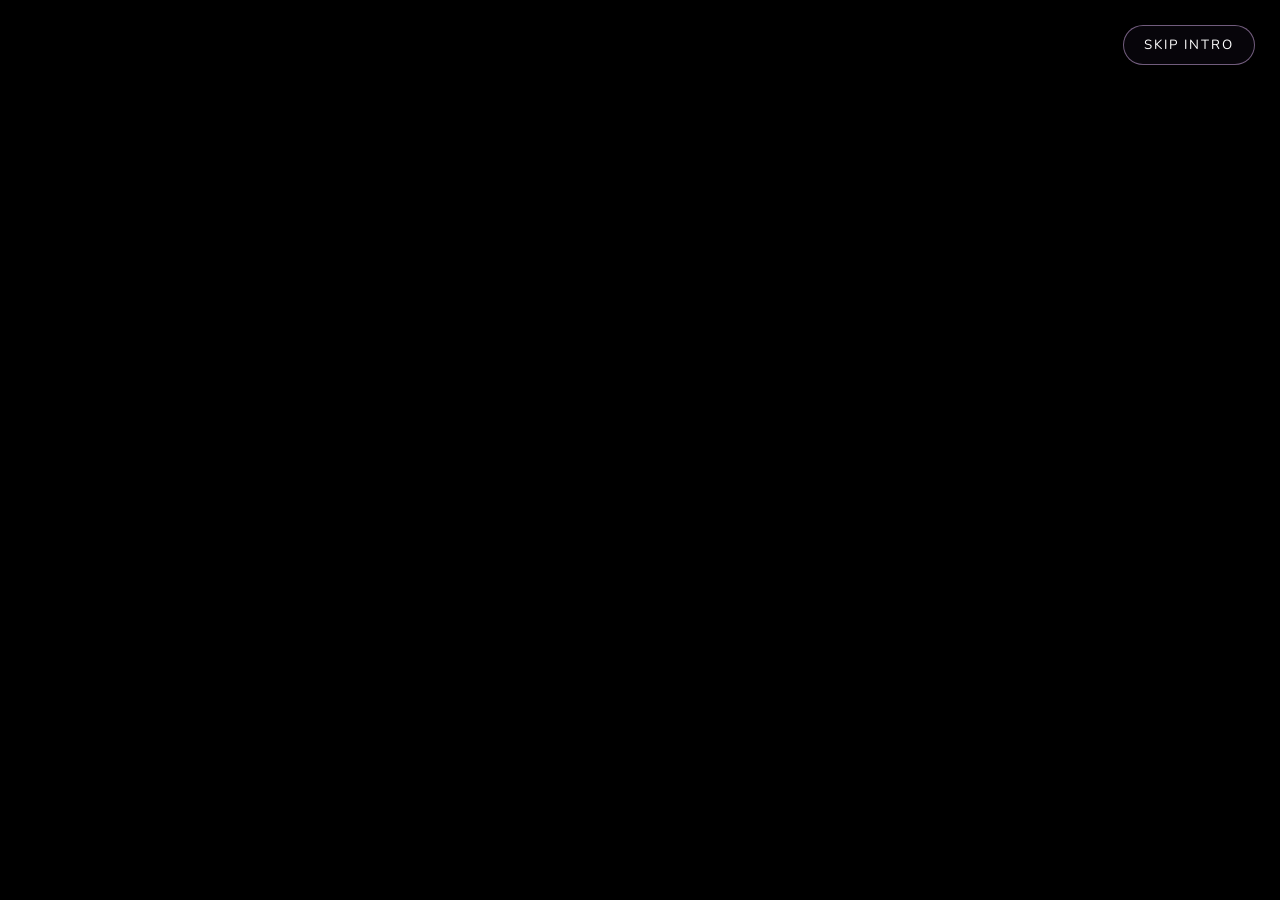
==== commit d4c76e22: "Refactor comments for clarity in index.html" ====
--- a/index.html
+++ b/index.html
@@ -2,35 +2,25 @@
 <html lang="en">
 
 <head>
-
     <meta charset="UTF-8">
 
-    <meta
-        name="viewport"
-        content="width=device-width, initial-scale=1.0"
-    >
+    <meta name="viewport" content="width=device-width, initial-scale=1.0">
 
     <title>DEAD MAN DON'T TALK</title>
 
     <link rel="stylesheet" href="style.css">
 
-    <!-- Google Fonts -->
     <link
         href="https://fonts.googleapis.com/css2?family=Caveat:wght@400;500;600;700&family=Cinzel:wght@500;600;700;800&family=Nunito:ital,wght@0,400;0,500;0,600;0,700;1,400;1,600&display=swap"
         rel="stylesheet"
     >
-
 </head>
 
-
 <body>
 
 <div id="game-container">
 
-    <!-- =========================================
-         BACKGROUND
-    ========================================== -->
-
+    <!-- BACKGROUND -->
     <div id="bg-layer" class="bg-layer"></div>
 
     <div id="ambient-glow"></div>
@@ -40,24 +30,19 @@
     <div id="vignette"></div>
 
 
-    <!-- =========================================
-         VIDEO INTRO
-    ========================================== -->
-
-    <div
-        id="video-container"
-        class="hidden"
-    >
+    <!-- INTRO VIDEO -->
+    <div id="video-container" class="hidden">
 
         <video
             id="cutscene-player"
-            src="intro.webm"
             playsinline
+            preload="auto"
         ></video>
 
         <button
             id="skip-intro-btn"
             class="skip-btn"
+            type="button"
         >
             SKIP INTRO
         </button>
@@ -65,14 +50,8 @@
     </div>
 
 
-    <!-- =========================================
-         START SCREEN
-    ========================================== -->
-
-    <div
-        id="start-overlay"
-        class="overlay-screen active"
-    >
+    <!-- START SCREEN -->
+    <div id="start-overlay" class="overlay-screen active">
 
         <div class="title-decoration top-decoration">
             ✦　·　✧
@@ -102,6 +81,7 @@
             <button
                 id="start-game-btn"
                 class="glow-btn start-button"
+                type="button"
             >
 
                 <span class="button-doodle left">
@@ -136,14 +116,8 @@
     </div>
 
 
-    <!-- =========================================
-         CHAPTER MENU
-    ========================================== -->
-
-    <div
-        id="chapter-menu"
-        class="overlay-screen hidden"
-    >
+    <!-- CHAPTER MENU -->
+    <div id="chapter-menu" class="overlay-screen hidden">
 
         <div class="menu-box">
 
@@ -166,8 +140,8 @@
                 <button
                     class="ch-btn"
                     onclick="startChapter(1)"
+                    type="button"
                 >
-
                     <span class="chapter-number">
                         I
                     </span>
@@ -185,15 +159,14 @@
                     <span class="chapter-arrow">
                         →
                     </span>
-
                 </button>
 
 
                 <button
                     class="ch-btn"
                     onclick="startChapter(2)"
+                    type="button"
                 >
-
                     <span class="chapter-number">
                         II
                     </span>
@@ -211,15 +184,13 @@
                     <span class="chapter-arrow">
                         →
                     </span>
-
                 </button>
 
 
                 <button
                     class="ch-btn disabled"
-                    onclick="startChapter(3)"
+                    type="button"
                 >
-
                     <span class="chapter-number">
                         III
                     </span>
@@ -237,7 +208,6 @@
                     <span class="chapter-lock">
                         ✦
                     </span>
-
                 </button>
 
             </div>
@@ -251,14 +221,8 @@
     </div>
 
 
-    <!-- =========================================
-         NAME INPUT
-    ========================================== -->
-
-    <div
-        id="name-modal"
-        class="overlay-modal hidden"
-    >
+    <!-- NAME INPUT -->
+    <div id="name-modal" class="overlay-modal hidden">
 
         <div class="modal-box">
 
@@ -270,9 +234,7 @@
                 A NAME LOST TO MEMORY
             </div>
 
-            <label
-                for="player-name-input"
-            >
+            <label for="player-name-input">
                 What was your name again?
             </label>
 
@@ -287,6 +249,7 @@
             <button
                 id="confirm-name-btn"
                 class="glow-btn"
+                type="button"
             >
                 Remember
             </button>
@@ -300,20 +263,14 @@
     </div>
 
 
-    <!-- =========================================
-         CHOICES
-    ========================================== -->
-
+    <!-- CHOICES -->
     <div
         id="choice-container"
         class="choice-box hidden"
     ></div>
 
 
-    <!-- =========================================
-         DIALOGUE
-    ========================================== -->
-
+    <!-- DIALOGUE -->
     <div
         id="dialogue-box"
         class="dialogue-container hidden"
@@ -348,15 +305,12 @@
 </div>
 
 
-<!-- =========================================
-     CHAPTER SCRIPTS
-========================================== -->
-
+<!-- CHAPTER DATA -->
 <script src="c1.js"></script>
 <script src="c2.js"></script>
 <script src="c3.js"></script>
 
-<!-- Main engine LAST -->
+<!-- GAME ENGINE MUST BE LAST -->
 <script src="script.js"></script>
 
 </body>
--- a/style.css
+++ b/style.css
@@ -1,1598 +1,1753 @@
+/* =========================================================
+   DEAD MAN DON'T TALK
+   VISUAL NOVEL UI
+========================================================= */
+
 * {
-  margin: 0;
-  padding: 0;
-  box-sizing: border-box;
-  user-select: none;
-  }
+    margin: 0;
+    padding: 0;
+    box-sizing: border-box;
+    user-select: none;
+}
 
 html,
 body {
-width: 100%;
-height: 100%;
-overflow: hidden;
-}
-
-body {
-background: #05050a;
-color: #ffffff;
-font-family: 'Nunito', sans-serif;
-}
+
+    width: 100%;
+    height: 100%;
+
+    overflow: hidden;
+
+    background:
+        #050508;
+
+    color: #fff;
+
+    font-family:
+        'Nunito',
+        sans-serif;
+}
+
 
 /* =========================================================
-GAME CONTAINER
+   GAME CONTAINER
 ========================================================= */
 
 #game-container {
-position: relative;
-width: 100vw;
-height: 100vh;
-overflow: hidden;
-background:
-radial-gradient(
-circle at 50% 40%,
-rgba(90, 55, 110, 0.16),
-transparent 50%
-),
-#05050a;
-}
+
+    position: relative;
+
+    width: 100vw;
+    height: 100vh;
+
+    overflow: hidden;
+
+    background: #000;
+
+}
+
 
 /* =========================================================
-BACKGROUND
+   BACKGROUND
 ========================================================= */
 
 .bg-layer {
-position: absolute;
-inset: 0;
-
-width: 100%;
-height: 100%;
-
-background-size: cover;
-background-position: center;
-
-transform: scale(1.3);
-
-transition:
-    filter 0.8s ease,
-    transform 0.8s ease,
-    background-image 0.8s ease;
-
-z-index: 0;
-
-}
+
+    position: absolute;
+
+    inset: 0;
+
+    width: 100%;
+    height: 100%;
+
+    background-size: cover;
+    background-position: center;
+
+    transform:
+        scale(1.3);
+
+    z-index: 0;
+
+    transition:
+        opacity 0.8s ease,
+        filter 0.8s ease,
+        transform 0.8s ease;
+
+}
+
+
+/* Normal */
 
 .bg-layer.full {
-transform: scale(1.3);
-}
+
+    transform:
+        scale(1.3);
+
+}
+
+
+/* Slow cinematic zoom */
+
+.bg-layer.zoom_in_slow {
+
+    animation:
+        slowZoom
+        5s
+        forwards
+        linear;
+
+}
+
+
+/* Violent zoom */
 
 .bg-layer.v_zoom {
-animation:
-pulseZoom 0.2s cubic-bezier(0.25, 1, 0.5, 1);
-}
+
+    animation:
+        pulseZoom
+        0.25s
+        cubic-bezier(
+            0.25,
+            1,
+            0.5,
+            1
+        );
+
+}
+
+
+/* Camera shake */
 
 .bg-layer.v_jerk {
-animation:
-jerkCamera 0.2s linear infinite;
-}
-
-.bg-layer.zoom_in_slow {
-animation:
-slowZoom 5s forwards linear;
-}
+
+    animation:
+        jerkCamera
+        0.2s
+        linear
+        infinite;
+
+}
+
 
 /* =========================================================
-CAMERA ANIMATIONS
+   BACKGROUND ANIMATIONS
 ========================================================= */
 
 @keyframes slowZoom {
 
-0% {
-    transform: scale(1.3);
-}
-
-100% {
-    transform: scale(1.5);
-}
-
-}
+    from {
+        transform:
+            scale(1.3);
+    }
+
+    to {
+        transform:
+            scale(1.5);
+    }
+
+}
+
+
+@keyframes pulseZoom {
+
+    0% {
+        transform:
+            scale(1.3);
+    }
+
+    50% {
+        transform:
+            scale(1.5);
+    }
+
+    100% {
+        transform:
+            scale(1.3);
+    }
+
+}
+
 
 @keyframes jerkCamera {
 
-0% {
-    transform: scale(1.3) translate(0, 0);
-}
-
-25% {
-    transform: scale(1.3) translate(20px, 0);
-}
-
-75% {
-    transform: scale(1.3) translate(-20px, 0);
-}
-
-100% {
-    transform: scale(1.3) translate(0, 0);
-}
-
-}
-
-@keyframes pulseZoom {
-
-0% {
-    transform: scale(1.3);
-}
-
-50% {
-    transform: scale(1.5);
-}
-
-100% {
-    transform: scale(1.3);
-}
-
-}
+    0% {
+        transform:
+            scale(1.3)
+            translate(0,0);
+    }
+
+    25% {
+        transform:
+            scale(1.3)
+            translate(20px,0);
+    }
+
+    75% {
+        transform:
+            scale(1.3)
+            translate(-20px,0);
+    }
+
+    100% {
+        transform:
+            scale(1.3)
+            translate(0,0);
+    }
+
+}
+
 
 /* =========================================================
-AMBIENT LIGHT
+   ATMOSPHERIC GLOW
 ========================================================= */
 
-.ambient-glow {
-position: absolute;
-width: 45vw;
-height: 45vw;
-
-border-radius: 50%;
-
-filter: blur(90px);
-
-pointer-events: none;
-
-opacity: 0.18;
-
-z-index: 1;
-
-animation: ambientFloat 8s ease-in-out infinite alternate;
-
-}
-
-.glow-one {
-background: #7656a8;
-
-top: -20%;
-left: -10%;
-
-}
-
-.glow-two {
-background: #3d7c91;
-
-bottom: -25%;
-right: -10%;
-
-animation-delay: -3s;
-
-}
-
-.glow-three {
-background: #b05b86;
-
-top: 35%;
-left: 45%;
-
-opacity: 0.08;
-
-animation-delay: -5s;
-
-}
-
-@keyframes ambientFloat {
-
-0% {
-    transform: translate(0, 0) scale(1);
-}
-
-100% {
-    transform: translate(40px, -25px) scale(1.1);
-}
-
-}
+#ambient-glow {
+
+    position: absolute;
+
+    inset: 0;
+
+    pointer-events: none;
+
+    z-index: 3;
+
+    opacity: 0.18;
+
+    background:
+        radial-gradient(
+            circle at 20% 30%,
+            rgba(151,108,190,0.25),
+            transparent 35%
+        ),
+        radial-gradient(
+            circle at 80% 70%,
+            rgba(83,140,170,0.2),
+            transparent 35%
+        );
+
+    animation:
+        ambientPulse
+        6s
+        ease-in-out
+        infinite alternate;
+
+}
+
+
+@keyframes ambientPulse {
+
+    from {
+        opacity: 0.12;
+    }
+
+    to {
+        opacity: 0.25;
+    }
+
+}
+
 
 /* =========================================================
-FILM GRAIN
+   VIGNETTE
 ========================================================= */
 
-.grain {
-position: absolute;
-inset: -50%;
-
-width: 200%;
-height: 200%;
-
-pointer-events: none;
-
-z-index: 3;
-
-opacity: 0.045;
-
-background-image:
-    radial-gradient(
-        rgba(255,255,255,0.5) 1px,
-        transparent 1px
-    );
-
-background-size: 4px 4px;
-
-animation: grainMove 0.25s steps(2) infinite;
-
-}
-
-@keyframes grainMove {
-
-0% {
-    transform: translate(0, 0);
-}
-
-25% {
-    transform: translate(-2%, 1%);
-}
-
-50% {
-    transform: translate(1%, -2%);
-}
-
-75% {
-    transform: translate(2%, 2%);
-}
-
-100% {
-    transform: translate(-1%, -1%);
-}
-
-}
+#vignette {
+
+    position: absolute;
+
+    inset: 0;
+
+    pointer-events: none;
+
+    z-index: 5;
+
+    background:
+        radial-gradient(
+            circle,
+            transparent 45%,
+            rgba(0,0,0,0.88) 100%
+        );
+
+}
+
 
 /* =========================================================
-VIGNETTE
+   FLASH
 ========================================================= */
 
-#vignette {
-position: absolute;
-inset: 0;
-
-pointer-events: none;
-
-background:
-    radial-gradient(
-        circle at center,
-        transparent 42%,
-        rgba(0,0,0,0.15) 65%,
-        rgba(0,0,0,0.85) 100%
-    );
-
-z-index: 4;
-
-}
+.flash-overlay {
+
+    position: absolute;
+
+    inset: 0;
+
+    background: white;
+
+    opacity: 0;
+
+    pointer-events: none;
+
+    z-index: 100;
+
+    transition:
+        opacity 0.12s ease;
+
+}
+
+
+.flash-overlay.active {
+
+    opacity: 1;
+
+}
+
 
 /* =========================================================
-FLOATING DOODLES
+   VIDEO
 ========================================================= */
 
-.floating-doodles {
-position: absolute;
-inset: 0;
-
-pointer-events: none;
-
-z-index: 5;
-
-}
-
-.doodle {
-position: absolute;
-
-font-family: 'Caveat', cursive;
-
-color: rgba(225, 205, 255, 0.65);
-
-text-shadow:
-    0 0 10px rgba(190, 150, 255, 0.7);
-
-animation:
-    doodleFloat 5s ease-in-out infinite;
-
-}
-
-.doodle-star {
-top: 18%;
-left: 14%;
-
-font-size: 28px;
-
-}
-
-.doodle-star-two {
-top: 28%;
-right: 16%;
-
-font-size: 20px;
-
-animation-delay: -2s;
-
-}
-
-.doodle-cross {
-bottom: 25%;
-left: 10%;
-
-font-size: 22px;
-
-animation-delay: -1s;
-
-}
-
-.doodle-dot {
-top: 12%;
-right: 30%;
-
-font-size: 24px;
-
-animation-delay: -3s;
-
-}
-
-.doodle-dot-two {
-bottom: 20%;
-right: 13%;
-
-font-size: 30px;
-
-animation-delay: -4s;
-
-}
-
-.doodle-line {
-top: 40%;
-left: 5%;
-
-font-size: 40px;
-
-opacity: 0.4;
-
-animation-delay: -2s;
-
-}
-
-.doodle-circle {
-bottom: 13%;
-left: 25%;
-
-font-size: 35px;
-
-opacity: 0.35;
-
-}
-
-.doodle-spark {
-top: 15%;
-left: 48%;
-
-font-size: 18px;
-
-animation-delay: -4s;
-
-}
+#video-container {
+
+    position: absolute;
+
+    inset: 0;
+
+    z-index: 200;
+
+    background: #000;
+
+}
+
+
+#cutscene-player {
+
+    width: 100%;
+    height: 100%;
+
+    object-fit: cover;
+
+}
+
+
+.skip-btn {
+
+    position: absolute;
+
+    top: 25px;
+    right: 25px;
+
+    padding:
+        10px 20px;
+
+    border:
+        1px solid
+        rgba(220,180,240,0.5);
+
+    border-radius:
+        30px;
+
+    background:
+        rgba(10,8,15,0.7);
+
+    color: #fff;
+
+    font-family:
+        'Nunito',
+        sans-serif;
+
+    letter-spacing:
+        2px;
+
+    cursor: pointer;
+
+    transition:
+        0.3s ease;
+
+    backdrop-filter:
+        blur(10px);
+
+}
+
+
+.skip-btn:hover {
+
+    background:
+        rgba(150,90,180,0.35);
+
+    border-color:
+        #d6a8ee;
+
+    box-shadow:
+        0 0 25px
+        rgba(200,150,240,0.5);
+
+}
+
+
+/* =========================================================
+   OVERLAY
+========================================================= */
+
+.overlay-screen {
+
+    position: absolute;
+
+    inset: 0;
+
+    z-index: 150;
+
+    display: flex;
+
+    justify-content:
+        center;
+
+    align-items:
+        center;
+
+    background:
+        rgba(5,5,10,0.78);
+
+    backdrop-filter:
+        blur(10px);
+
+}
+
+
+.overlay-screen::before {
+
+    content: "";
+
+    position: absolute;
+
+    inset: 0;
+
+    background:
+        radial-gradient(
+            circle at center,
+            rgba(150,100,190,0.09),
+            transparent 55%
+        );
+
+    pointer-events:
+        none;
+
+}
+
+
+/* =========================================================
+   START TITLE
+========================================================= */
+
+.title-box {
+
+    position: relative;
+
+    width:
+        min(760px, 90%);
+
+    padding:
+        55px 40px;
+
+    text-align:
+        center;
+
+    background:
+        linear-gradient(
+            145deg,
+            rgba(25,20,35,0.92),
+            rgba(9,10,17,0.96)
+        );
+
+    border:
+        1px solid
+        rgba(200,170,225,0.25);
+
+    border-radius:
+        20px;
+
+    box-shadow:
+        0 0 70px
+        rgba(0,0,0,0.8),
+        inset 0 0 40px
+        rgba(150,100,190,0.04);
+
+    animation:
+        titleAppear
+        1s
+        ease;
+
+}
+
+
+@keyframes titleAppear {
+
+    from {
+
+        opacity: 0;
+
+        transform:
+            translateY(20px)
+            scale(0.96);
+
+    }
+
+    to {
+
+        opacity: 1;
+
+        transform:
+            translateY(0)
+            scale(1);
+
+    }
+
+}
+
+
+.tiny-label {
+
+    font-size:
+        11px;
+
+    letter-spacing:
+        5px;
+
+    color:
+        #a78ab8;
+
+    margin-bottom:
+        18px;
+
+}
+
+
+.glow-title {
+
+    font-family:
+        'Cinzel',
+        serif;
+
+    font-size:
+        clamp(2.2rem, 6vw, 4.5rem);
+
+    line-height:
+        1.05;
+
+    letter-spacing:
+        5px;
+
+    color:
+        #eee6f5;
+
+    text-shadow:
+        0 0 10px
+        rgba(215,180,240,0.4),
+        0 0 30px
+        rgba(170,110,210,0.3);
+
+    animation:
+        titleGlow
+        4s
+        ease-in-out
+        infinite alternate;
+
+}
+
+
+.glow-title span {
+
+    display: block;
+
+    color:
+        #c6a5d9;
+
+}
+
+
+@keyframes titleGlow {
+
+    from {
+
+        text-shadow:
+            0 0 10px
+            rgba(215,180,240,0.3),
+            0 0 20px
+            rgba(170,110,210,0.2);
+
+    }
+
+    to {
+
+        text-shadow:
+            0 0 15px
+            rgba(230,200,245,0.65),
+            0 0 45px
+            rgba(170,110,220,0.35);
+
+    }
+
+}
+
+
+.title-line,
+.menu-line {
+
+    display:
+        flex;
+
+    align-items:
+        center;
+
+    justify-content:
+        center;
+
+    gap:
+        15px;
+
+    margin:
+        22px auto;
+
+    color:
+        #c5a3d8;
+
+}
+
+
+.title-line span,
+.menu-line span {
+
+    display:
+        block;
+
+    width:
+        80px;
+
+    height:
+        1px;
+
+    background:
+        linear-gradient(
+            90deg,
+            transparent,
+            #9f78b7
+        );
+
+}
+
+
+.title-line span:last-child,
+.menu-line span:last-child {
+
+    background:
+        linear-gradient(
+            90deg,
+            #9f78b7,
+            transparent
+        );
+
+}
+
+
+.subtitle {
+
+    font-family:
+        'Caveat',
+        cursive;
+
+    font-size:
+        26px;
+
+    color:
+        #aeb6c7;
+
+    margin-bottom:
+        32px;
+
+}
+
+
+/* =========================================================
+   BUTTON
+========================================================= */
+
+.glow-btn {
+
+    position: relative;
+
+    overflow: hidden;
+
+    padding:
+        15px 38px;
+
+    border:
+        1px solid
+        rgba(203,170,225,0.55);
+
+    border-radius:
+        40px;
+
+    background:
+        linear-gradient(
+            135deg,
+            rgba(85,58,105,0.8),
+            rgba(24,25,39,0.95)
+        );
+
+    color:
+        #fff;
+
+    font-family:
+        'Nunito',
+        sans-serif;
+
+    font-weight:
+        700;
+
+    letter-spacing:
+        2px;
+
+    cursor:
+        pointer;
+
+    transition:
+        0.3s ease;
+
+    box-shadow:
+        0 0 20px
+        rgba(170,120,200,0.15);
+
+}
+
+
+.glow-btn::before {
+
+    content: "";
+
+    position: absolute;
+
+    top: 0;
+    left: -100%;
+
+    width: 70%;
+    height: 100%;
+
+    background:
+        linear-gradient(
+            90deg,
+            transparent,
+            rgba(255,255,255,0.18),
+            transparent
+        );
+
+    transform:
+        skewX(-20deg);
+
+    transition:
+        0.6s ease;
+
+}
+
+
+.glow-btn:hover::before {
+
+    left: 140%;
+
+}
+
+
+.glow-btn:hover {
+
+    transform:
+        translateY(-3px);
+
+    border-color:
+        #d7afea;
+
+    box-shadow:
+        0 0 20px
+        rgba(200,150,230,0.35),
+        0 0 45px
+        rgba(140,90,180,0.15);
+
+}
+
+
+.start-button {
+
+    min-width:
+        220px;
+
+    animation:
+        buttonFloat
+        3s
+        ease-in-out
+        infinite;
+
+}
+
+
+@keyframes buttonFloat {
+
+    0%,
+    100% {
+        transform:
+            translateY(0);
+    }
+
+    50% {
+        transform:
+            translateY(-4px);
+    }
+
+}
+
+
+.button-arrow {
+
+    margin-left:
+        12px;
+
+    color:
+        #c9a2db;
+
+}
+
+
+.button-doodle {
+
+    position:
+        absolute;
+
+    color:
+        #d2a8e5;
+
+    opacity:
+        0.5;
+
+    animation:
+        doodleFloat
+        2s
+        ease-in-out
+        infinite alternate;
+
+}
+
+
+.button-doodle.left {
+
+    left:
+        12px;
+
+    top:
+        5px;
+
+}
+
+
+.button-doodle.right {
+
+    right:
+        12px;
+
+    bottom:
+        5px;
+
+}
+
 
 @keyframes doodleFloat {
 
-0%,
-100% {
+    from {
+        transform:
+            rotate(-10deg)
+            translateY(0);
+    }
+
+    to {
+        transform:
+            rotate(10deg)
+            translateY(-5px);
+    }
+
+}
+
+
+.title-hint {
+
+    margin-top:
+        20px;
+
+    font-family:
+        'Caveat',
+        cursive;
+
+    color:
+        #747887;
+
+    font-size:
+        18px;
+
+}
+
+
+.title-hint span {
+
+    color:
+        #bda1c9;
+
+}
+
+
+/* =========================================================
+   TITLE DOODLES
+========================================================= */
+
+.title-decoration {
+
+    position:
+        absolute;
+
+    font-family:
+        'Caveat',
+        cursive;
+
+    font-size:
+        25px;
+
+    color:
+        rgba(210,170,230,0.55);
+
+    pointer-events:
+        none;
+
+}
+
+
+.top-decoration {
+
+    top:
+        12%;
+
+    left:
+        14%;
+
+    animation:
+        floatDoodle
+        4s
+        ease-in-out
+        infinite;
+
+}
+
+
+.bottom-decoration {
+
+    bottom:
+        12%;
+
+    right:
+        14%;
+
+    animation:
+        floatDoodle
+        5s
+        ease-in-out
+        infinite
+        reverse;
+
+}
+
+
+@keyframes floatDoodle {
+
+    0%,
+    100% {
+        transform:
+            translateY(0)
+            rotate(-4deg);
+    }
+
+    50% {
+        transform:
+            translateY(-10px)
+            rotate(5deg);
+    }
+
+}
+
+
+/* =========================================================
+   CHAPTER MENU
+========================================================= */
+
+.menu-box {
+
+    width:
+        min(560px, 90%);
+
+    padding:
+        42px;
+
+    text-align:
+        center;
+
+    background:
+        rgba(13,13,22,0.94);
+
+    border:
+        1px solid
+        rgba(190,150,215,0.25);
+
+    border-radius:
+        18px;
+
+    box-shadow:
+        0 0 60px
+        rgba(0,0,0,0.7);
+
+    animation:
+        titleAppear
+        0.6s
+        ease;
+
+}
+
+
+.menu-small-title {
+
+    font-size:
+        10px;
+
+    letter-spacing:
+        5px;
+
+    color:
+        #9875aa;
+
+}
+
+
+.menu-box h2 {
+
+    margin-top:
+        10px;
+
+    font-family:
+        'Cinzel',
+        serif;
+
+    letter-spacing:
+        3px;
+
+    color:
+        #eee4f2;
+
+}
+
+
+/* =========================================================
+   CHAPTER BUTTONS
+========================================================= */
+
+.chapter-buttons {
+
+    display:
+        flex;
+
+    flex-direction:
+        column;
+
+    gap:
+        12px;
+
+}
+
+
+.ch-btn {
+
+    display:
+        flex;
+
+    align-items:
+        center;
+
+    width:
+        100%;
+
+    min-height:
+        72px;
+
+    padding:
+        12px 18px;
+
+    border:
+        1px solid
+        rgba(130,110,150,0.35);
+
+    border-radius:
+        12px;
+
+    background:
+        linear-gradient(
+            110deg,
+            rgba(30,28,42,0.95),
+            rgba(16,17,26,0.95)
+        );
+
+    color:
+        #eee;
+
+    cursor:
+        pointer;
+
+    transition:
+        0.3s ease;
+
+    text-align:
+        left;
+
+}
+
+
+.ch-btn:hover:not(.disabled) {
+
     transform:
-        translateY(0)
-        rotate(-5deg);
-
-    opacity: 0.4;
-}
-
-50% {
+        translateX(5px);
+
+    border-color:
+        #c29bd5;
+
+    box-shadow:
+        0 0 25px
+        rgba(170,110,200,0.18);
+
+}
+
+
+.chapter-number {
+
+    width:
+        45px;
+
+    font-family:
+        'Cinzel',
+        serif;
+
+    font-size:
+        20px;
+
+    color:
+        #b995ca;
+
+}
+
+
+.chapter-info {
+
+    display:
+        flex;
+
+    flex-direction:
+        column;
+
+    gap:
+        3px;
+
+}
+
+
+.chapter-info strong {
+
+    font-size:
+        16px;
+
+}
+
+
+.chapter-info small {
+
+    color:
+        #777b88;
+
+    font-family:
+        'Caveat',
+        cursive;
+
+    font-size:
+        17px;
+
+}
+
+
+.chapter-arrow {
+
+    margin-left:
+        auto;
+
+    color:
+        #b995ca;
+
+    transition:
+        0.3s ease;
+
+}
+
+
+.ch-btn:hover .chapter-arrow {
+
     transform:
-        translateY(-12px)
-        rotate(5deg);
-
-    opacity: 0.9;
-}
-
-}
+        translateX(6px);
+
+}
+
+
+.ch-btn.disabled {
+
+    opacity:
+        0.35;
+
+    cursor:
+        not-allowed;
+
+}
+
+
+.chapter-lock {
+
+    margin-left:
+        auto;
+
+    color:
+        #777;
+
+}
+
+
+.menu-note {
+
+    margin-top:
+        20px;
+
+    font-family:
+        'Caveat',
+        cursive;
+
+    color:
+        #777b88;
+
+    font-size:
+        17px;
+
+}
+
 
 /* =========================================================
-FLASH
+   NAME MODAL
 ========================================================= */
 
-.flash-overlay {
-position: absolute;
-inset: 0;
-
-background: #ffffff;
-
-opacity: 0;
-
-pointer-events: none;
-
-z-index: 100;
-
-transition:
-    opacity 0.1s ease-out;
-
-}
-
-.flash-overlay.active {
-opacity: 1;
-}
+.overlay-modal {
+
+    position:
+        absolute;
+
+    inset:
+        0;
+
+    z-index:
+        180;
+
+    display:
+        flex;
+
+    justify-content:
+        center;
+
+    align-items:
+        center;
+
+    background:
+        rgba(0,0,0,0.8);
+
+    backdrop-filter:
+        blur(12px);
+
+}
+
+
+.modal-box {
+
+    position:
+        relative;
+
+    width:
+        min(370px, 88%);
+
+    padding:
+        38px;
+
+    text-align:
+        center;
+
+    background:
+        linear-gradient(
+            145deg,
+            #191724,
+            #0c0d14
+        );
+
+    border:
+        1px solid
+        rgba(195,155,220,0.35);
+
+    border-radius:
+        18px;
+
+    box-shadow:
+        0 0 60px
+        rgba(120,70,160,0.25);
+
+    animation:
+        modalAppear
+        0.5s
+        ease;
+
+}
+
+
+@keyframes modalAppear {
+
+    from {
+
+        opacity:
+            0;
+
+        transform:
+            scale(0.9)
+            translateY(10px);
+
+    }
+
+    to {
+
+        opacity:
+            1;
+
+        transform:
+            scale(1)
+            translateY(0);
+
+    }
+
+}
+
+
+.modal-doodle {
+
+    font-size:
+        30px;
+
+    color:
+        #c7a0d9;
+
+    animation:
+        doodleFloat
+        2s
+        ease-in-out
+        infinite alternate;
+
+}
+
+
+.modal-label {
+
+    margin-bottom:
+        12px;
+
+    font-size:
+        10px;
+
+    letter-spacing:
+        4px;
+
+    color:
+        #95739f;
+
+}
+
+
+.modal-box label {
+
+    display:
+        block;
+
+    font-family:
+        'Caveat',
+        cursive;
+
+    font-size:
+        25px;
+
+    color:
+        #ded3e5;
+
+    margin-bottom:
+        18px;
+
+}
+
+
+.modal-box input {
+
+    width:
+        100%;
+
+    padding:
+        13px;
+
+    background:
+        rgba(5,5,10,0.7);
+
+    border:
+        1px solid
+        #594969;
+
+    border-radius:
+        8px;
+
+    color:
+        #fff;
+
+    outline:
+        none;
+
+    text-align:
+        center;
+
+    font-family:
+        'Caveat',
+        cursive;
+
+    font-size:
+        22px;
+
+}
+
+
+.modal-box input:focus {
+
+    border-color:
+        #c39ad8;
+
+    box-shadow:
+        0 0 20px
+        rgba(180,130,210,0.2);
+
+}
+
+
+.modal-box .glow-btn {
+
+    margin-top:
+        5px;
+
+}
+
+
+.modal-hint {
+
+    margin-top:
+        12px;
+
+    color:
+        #666a75;
+
+    font-size:
+        11px;
+
+}
+
 
 /* =========================================================
-CUTSCENE
+   DIALOGUE
 ========================================================= */
 
-#video-container {
-position: absolute;
-inset: 0;
-
-background: #000;
-
-z-index: 200;
-
-}
-
-#cutscene-player {
-width: 100%;
-height: 100%;
-
-object-fit: cover;
-
-}
-
-.skip-btn {
-position: absolute;
-
-top: 24px;
-right: 24px;
-
-padding: 10px 18px;
-
-background: rgba(8, 8, 12, 0.65);
-
-border: 1px solid rgba(220, 180, 255, 0.5);
-
-color: white;
-
-font-family: 'Nunito', sans-serif;
-
-letter-spacing: 2px;
-
-cursor: pointer;
-
-backdrop-filter: blur(10px);
-
-transition:
-    0.3s ease;
-
-}
-
-.skip-btn:hover {
-transform: translateY(-2px);
-
-border-color: #d8b8ff;
-
-box-shadow:
-    0 0 20px rgba(190, 130, 255, 0.5);
-
-}
-
-/* =========================================================
-OVERLAY SCREENS
-========================================================= */
-
-.overlay-screen {
-position: absolute;
-inset: 0;
-
-z-index: 40;
-
-display: flex;
-justify-content: center;
-align-items: center;
-
-background:
-    radial-gradient(
-        circle at center,
-        rgba(70, 45, 90, 0.18),
-        rgba(5, 5, 10, 0.9) 75%
-    );
-
-backdrop-filter: blur(8px);
-
-animation:
-    screenAppear 0.8s ease;
-
-}
-
-@keyframes screenAppear {
-
-from {
-    opacity: 0;
-}
-
-to {
-    opacity: 1;
-}
-
-}
-
-/* =========================================================
-START TITLE BOX
-========================================================= */
-
-.title-box {
-position: relative;
-
-width: min(760px, 90vw);
-
-padding: 60px 50px;
-
-text-align: center;
-
-background:
-    linear-gradient(
-        145deg,
-        rgba(27, 25, 38, 0.94),
-        rgba(12, 13, 21, 0.96)
-    );
-
-border:
-    1px solid rgba(215, 180, 255, 0.2);
-
-box-shadow:
-    0 30px 100px rgba(0,0,0,0.8),
-    inset 0 0 50px rgba(170,120,220,0.04);
-
-backdrop-filter: blur(20px);
-
-animation:
-    titleFloat 6s ease-in-out infinite;
-
-}
-
-.title-box::before,
-.title-box::after {
-content: "";
-
-position: absolute;
-
-width: 45px;
-height: 45px;
-
-border-color: rgba(210,175,255,0.5);
-
-border-style: solid;
-
-}
-
-.title-box::before {
-top: 14px;
-left: 14px;
-
-border-width: 1px 0 0 1px;
-
-}
-
-.title-box::after {
-bottom: 14px;
-right: 14px;
-
-border-width: 0 1px 1px 0;
-
-}
-
-@keyframes titleFloat {
-
-0%,
-100% {
-    transform: translateY(0);
-}
-
-50% {
-    transform: translateY(-5px);
-}
-
-}
-
-/* =========================================================
-TITLE
-========================================================= */
-
-.little-note {
-margin-bottom: 14px;
-
-font-family: 'Caveat', cursive;
-
-font-size: 20px;
-
-color: #cdb7df;
-
-transform: rotate(-2deg);
-
-}
-
-.glow-title {
-font-family: 'Cinzel', serif;
-
-font-size:
-    clamp(2.2rem, 6vw, 4.4rem);
-
-line-height: 1;
-
-letter-spacing: 5px;
-
-color: #f2ecff;
-
-text-shadow:
-    0 0 8px rgba(215,180,255,0.5),
-    0 0 35px rgba(140,90,190,0.3);
-
-animation:
-    titleGlow 4s ease-in-out infinite;
-
-}
-
-.glow-title span {
-display: block;
-
-margin-top: 8px;
-
-color: #d8c3ef;
-
-}
-
-@keyframes titleGlow {
-
-0%,
-100% {
+.dialogue-container {
+
+    position:
+        absolute;
+
+    left:
+        50%;
+
+    bottom:
+        30px;
+
+    transform:
+        translateX(-50%);
+
+    width:
+        min(900px, 86%);
+
+    min-height:
+        145px;
+
+    padding:
+        28px 38px 25px;
+
+    z-index:
+        80;
+
+    background:
+        linear-gradient(
+            135deg,
+            rgba(17,15,25,0.95),
+            rgba(10,12,19,0.94)
+        );
+
+    border:
+        1px solid
+        rgba(194,158,216,0.3);
+
+    border-radius:
+        15px;
+
+    box-shadow:
+        0 15px 45px
+        rgba(0,0,0,0.75),
+        0 0 30px
+        rgba(140,90,170,0.08);
+
+    backdrop-filter:
+        blur(12px);
+
+    cursor:
+        pointer;
+
+    animation:
+        dialogueAppear
+        0.4s
+        ease;
+
+}
+
+
+@keyframes dialogueAppear {
+
+    from {
+
+        opacity:
+            0;
+
+        transform:
+            translate(-50%, 15px);
+
+    }
+
+    to {
+
+        opacity:
+            1;
+
+        transform:
+            translate(-50%, 0);
+
+    }
+
+}
+
+
+/* Dialogue decorative line */
+
+.dialogue-container::before {
+
+    content:
+        "";
+
+    position:
+        absolute;
+
+    top:
+        0;
+
+    left:
+        40px;
+
+    right:
+        40px;
+
+    height:
+        1px;
+
+    background:
+        linear-gradient(
+            90deg,
+            transparent,
+            rgba(200,160,220,0.6),
+            transparent
+        );
+
+}
+
+
+/* Speaker */
+
+.speaker-tag {
+
+    display:
+        inline-block;
+
+    margin-bottom:
+        9px;
+
+    font-family:
+        'Cinzel',
+        serif;
+
+    font-size:
+        15px;
+
+    letter-spacing:
+        2px;
+
+    transition:
+        0.3s ease;
+
+}
+
+
+/* Text */
+
+.dialogue-content {
+
+    min-height:
+        55px;
+
+    font-size:
+        18px;
+
+    line-height:
+        1.65;
+
+    color:
+        #e9e8ed;
+
+    letter-spacing:
+        0.2px;
+
+}
+
+
+.dialogue-content.italic {
+
+    font-family:
+        'Caveat',
+        cursive;
+
+    font-size:
+        25px;
+
+    color:
+        #b7c8d6;
+
+}
+
+
+.thought-text {
+
     text-shadow:
-        0 0 8px rgba(215,180,255,0.4),
-        0 0 25px rgba(140,90,190,0.25);
-}
-
-50% {
-    text-shadow:
-        0 0 15px rgba(215,180,255,0.8),
-        0 0 45px rgba(140,90,190,0.45);
-}
-
-}
-
-/* =========================================================
-DECORATIVE LINES
-========================================================= */
-
-.title-line,
-.menu-line,
-.dialogue-divider {
-display: flex;
-
-align-items: center;
-
-gap: 12px;
-
-margin: 22px auto;
-
-}
-
-.title-line span,
-.menu-line span,
-.dialogue-divider span {
-flex: 1;
-
-height: 1px;
-
-background:
-    linear-gradient(
-        90deg,
-        transparent,
-        rgba(205,175,240,0.45),
-        transparent
-    );
-
-}
-
-.title-line b,
-.menu-line b,
-.dialogue-divider b {
-font-size: 13px;
-
-color: #d9b9f5;
-
-}
-
-.subtitle {
-margin-bottom: 32px;
-
-color: #a99bb7;
-
-font-family: 'Caveat', cursive;
-
-font-size: 23px;
-
-letter-spacing: 1px;
-
-}
-
-/* =========================================================
-MAIN BUTTON
-========================================================= */
-
-.glow-btn {
-position: relative;
-
-min-width: 220px;
-
-padding: 15px 34px;
-
-border: 1px solid rgba(211,177,242,0.55);
-
-background:
-    linear-gradient(
-        135deg,
-        rgba(80,55,105,0.7),
-        rgba(25,25,38,0.9)
-    );
-
-color: #f7efff;
-
-font-family: 'Nunito', sans-serif;
-
-font-weight: 700;
-
-letter-spacing: 2px;
-
-cursor: pointer;
-
-overflow: visible;
-
-transition:
-    transform 0.3s ease,
-    box-shadow 0.3s ease,
-    border-color 0.3s ease;
-
-}
-
-.glow-btn::before {
-content: "";
-
-position: absolute;
-
-inset: -4px;
-
-border: 1px solid rgba(210,175,255,0.15);
-
-opacity: 0;
-
-transform: scale(0.9);
-
-transition: 0.3s ease;
-
-}
-
-.glow-btn:hover {
-transform:
-translateY(-4px)
-scale(1.03);
-
-border-color: #dfc2ff;
-
-box-shadow:
-    0 0 15px rgba(200,155,240,0.45),
-    0 0 45px rgba(130,80,180,0.25);
-
-}
-
-.glow-btn:hover::before {
-opacity: 1;
-
-transform: scale(1);
-
-}
-
-.btn-text {
-position: relative;
-z-index: 2;
-}
-
-.btn-arrow {
-display: inline-block;
-
-margin-left: 12px;
-
-transition:
-    transform 0.3s ease;
-
-}
-
-.glow-btn:hover .btn-arrow {
-transform: translateX(6px);
-}
-
-.btn-spark {
-position: absolute;
-
-font-family: 'Caveat', cursive;
-
-opacity: 0;
-
-transition:
-    0.3s ease;
-
-}
-
-.spark-left {
-left: -25px;
-top: -18px;
-}
-
-.spark-right {
-right: -25px;
-bottom: -18px;
-}
-
-.glow-btn:hover .btn-spark {
-opacity: 1;
-
-animation:
-    sparkPop 0.8s ease infinite alternate;
-
-}
-
-@keyframes sparkPop {
-
-from {
-    transform: rotate(-10deg) scale(0.8);
-}
-
-to {
-    transform: rotate(10deg) scale(1.2);
-}
-
-}
-
-.tiny-writing {
-margin-top: 18px;
-
-font-family: 'Caveat', cursive;
-
-font-size: 17px;
-
-color: #81748d;
-
-transform: rotate(-2deg);
-
-}
-
-/* =========================================================
-MENU DECORATIONS
-========================================================= */
-
-.menu-decoration {
-position: absolute;
-
-font-family: 'Caveat', cursive;
-
-color: rgba(220,190,245,0.45);
-
-font-size: 20px;
-
-}
-
-.decoration-top {
-top: 18%;
-}
-
-.decoration-bottom {
-bottom: 18%;
-}
-
-/* =========================================================
-CHAPTER MENU
-========================================================= */
-
-.menu-box {
-width: min(600px, 90vw);
-
-padding: 45px;
-
-text-align: center;
-
-background:
-    rgba(14,15,23,0.94);
-
-border:
-    1px solid rgba(210,180,240,0.2);
-
-box-shadow:
-    0 30px 90px rgba(0,0,0,0.75),
-    inset 0 0 60px rgba(170,120,220,0.04);
-
-backdrop-filter: blur(18px);
-
-animation:
-    menuEnter 0.6s ease;
-
-}
-
-@keyframes menuEnter {
-
-from {
-    opacity: 0;
-    transform:
-        translateY(20px)
-        scale(0.97);
-}
-
-to {
-    opacity: 1;
-    transform:
-        translateY(0)
-        scale(1);
-}
-
-}
-
-.menu-small-title {
-font-family: 'Caveat', cursive;
-
-color: #a996b5;
-
-font-size: 20px;
-
-}
-
-.menu-box h2 {
-margin-top: 5px;
-
-font-family: 'Cinzel', serif;
-
-letter-spacing: 3px;
-
-color: #eee4f7;
-
-}
-
-/* =========================================================
-CHAPTER BUTTONS
-========================================================= */
-
-.chapter-buttons {
-display: flex;
-
-flex-direction: column;
-
-gap: 12px;
-
-}
-
-.ch-btn {
-position: relative;
-
-display: flex;
-
-align-items: center;
-
-width: 100%;
-
-padding: 17px 20px;
-
-border:
-    1px solid rgba(160,145,180,0.25);
-
-background:
-    linear-gradient(
-        90deg,
-        rgba(35,31,45,0.9),
-        rgba(20,22,32,0.95)
-    );
-
-color: white;
-
-cursor: pointer;
-
-text-align: left;
-
-transition:
-    0.35s ease;
-
-overflow: hidden;
-
-}
-
-.ch-btn::before {
-content: "";
-
-position: absolute;
-
-left: 0;
-top: 0;
-
-width: 3px;
-height: 100%;
-
-background: #cda7ed;
-
-transform: scaleY(0);
-
-transition: 0.3s ease;
-
-}
-
-.ch-btn:hover:not(.disabled) {
-transform:
-translateX(7px);
-
-border-color:
-    rgba(215,180,250,0.55);
-
-box-shadow:
-    0 8px 25px rgba(0,0,0,0.4),
-    0 0 20px rgba(160,100,210,0.12);
-
-}
-
-.ch-btn:hover:not(.disabled)::before {
-transform: scaleY(1);
-}
-
-.chapter-number {
-width: 50px;
-
-font-family: 'Cinzel', serif;
-
-font-size: 22px;
-
-color: #b99dcc;
-
-}
-
-.chapter-info {
-display: flex;
-
-flex-direction: column;
-
-gap: 3px;
-
-flex: 1;
-
-}
-
-.chapter-info strong {
-font-size: 14px;
-
-letter-spacing: 2px;
-
-}
-
-.chapter-info small {
-font-family: 'Caveat', cursive;
-
-font-size: 17px;
-
-color: #9d91a8;
-
-}
-
-.chapter-arrow,
-.chapter-lock {
-color: #b99dcc;
-
-font-size: 20px;
-
-transition: 0.3s ease;
-
-}
-
-.ch-btn:hover .chapter-arrow {
-transform: translateX(6px);
-}
-
-.ch-btn.disabled {
-opacity: 0.35;
-
-cursor: not-allowed;
-
-}
-
-.menu-footer {
-margin-top: 25px;
-
-font-family: 'Caveat', cursive;
-
-font-size: 18px;
-
-color: #756b7d;
-
-transform: rotate(-1deg);
-
-}
-
-/* =========================================================
-NAME MODAL
-========================================================= */
-
-.overlay-modal {
-position: absolute;
-inset: 0;
-
-z-index: 150;
-
-display: flex;
-
-align-items: center;
-justify-content: center;
-
-background:
-    rgba(4,4,8,0.82);
-
-backdrop-filter: blur(15px);
-
-}
-
-.modal-box {
-position: relative;
-
-width: min(400px, 88vw);
-
-padding: 40px;
-
-display: flex;
-
-flex-direction: column;
-
-gap: 15px;
-
-text-align: center;
-
-background:
-    linear-gradient(
-        145deg,
-        #191724,
-        #0d0e16
-    );
-
-border:
-    1px solid rgba(215,180,250,0.25);
-
-box-shadow:
-    0 30px 80px rgba(0,0,0,0.8);
-
-}
-
-.modal-doodle {
-font-family: 'Caveat', cursive;
-
-font-size: 30px;
-
-color: #cda7ed;
-
-}
-
-.modal-label {
-font-family: 'Cinzel', serif;
-
-font-size: 13px;
-
-letter-spacing: 3px;
-
-color: #a99bb5;
-
-}
-
-.modal-box label {
-font-family: 'Caveat', cursive;
-
-font-size: 23px;
-
-color: #ddd0e5;
-
-}
-
-.modal-box input {
-padding: 13px;
-
-border:
-    1px solid rgba(180,155,205,0.35);
-
-background:
-    rgba(5,5,10,0.7);
-
-color: white;
-
-outline: none;
-
-text-align: center;
-
-font-family: 'Caveat', cursive;
-
-font-size: 23px;
-
-transition: 0.3s ease;
-
-}
-
-.modal-box input:focus {
-border-color: #caa2e8;
-
-box-shadow:
-    0 0 20px rgba(190,140,230,0.2);
-
-}
-
-.modal-note {
-font-family: 'Caveat', cursive;
-
-color: #756b7c;
-
-font-size: 16px;
-
-}
-
-/* =========================================================
-CHOICES
-========================================================= */
-
-.choice-box {
-position: absolute;
-
-top: 50%;
-left: 50%;
-
-transform:
-    translate(-50%, -50%);
-
-width: min(600px, 85vw);
-
-display: flex;
-
-flex-direction: column;
-
-gap: 14px;
-
-z-index: 80;
-
-}
-
-.choice-btn {
-position: relative;
-
-padding: 17px 22px;
-
-border:
-    1px solid rgba(205,175,235,0.35);
-
-background:
-    rgba(16,16,25,0.92);
-
-color: #eee6f5;
-
-font-family: 'Caveat', cursive;
-
-font-size: 22px;
-
-cursor: pointer;
-
-backdrop-filter: blur(12px);
-
-transition:
-    0.3s ease;
-
-}
-
-.choice-btn::before {
-content: "✦";
-
-position: absolute;
-
-left: -18px;
-
-opacity: 0;
-
-color: #d4aaf0;
-
-transition: 0.3s ease;
-
-}
-
-.choice-btn:hover {
-transform:
-translateX(8px);
-
-border-color: #d3b0ed;
-
-box-shadow:
-    0 0 25px rgba(180,130,220,0.2);
-
-}
-
-.choice-btn:hover::before {
-left: 8px;
-
-opacity: 1;
-
-}
-
-/* =========================================================
-DIALOGUE BOX
-========================================================= */
-
-.dialogue-container {
-position: absolute;
-
-left: 50%;
-bottom: 28px;
-
-transform:
-    translateX(-50%);
-
-width: min(1100px, 90vw);
-
-min-height: 155px;
-
-padding:
-    30px 42px 32px;
-
-background:
-    linear-gradient(
-        145deg,
-        rgba(17,18,27,0.94),
-        rgba(10,11,18,0.92)
-    );
-
-border:
-    1px solid rgba(205,180,230,0.28);
-
-z-index: 70;
-
-cursor: pointer;
-
-backdrop-filter: blur(15px);
-
-box-shadow:
-    0 20px 60px rgba(0,0,0,0.7),
-    inset 0 0 40px rgba(170,120,210,0.025);
-
-animation:
-    dialogueEnter 0.35s ease;
-
-}
-
-.dialogue-container::before {
-content: "";
-
-position: absolute;
-
-inset: 7px;
-
-border:
-    1px solid rgba(210,180,235,0.08);
-
-pointer-events: none;
-
-}
-
-@keyframes dialogueEnter {
-
-from {
-    opacity: 0;
-
-    transform:
-        translateX(-50%)
-        translateY(15px);
-}
-
-to {
-    opacity: 1;
-
-    transform:
-        translateX(-50%)
-        translateY(0);
-}
-
-}
-
-/* =========================================================
-DIALOGUE CORNERS
-========================================================= */
+        0 0 12px
+        rgba(160,190,220,0.25);
+
+}
+
+
+.whisper-text {
+
+    animation:
+        whisper
+        1.7s
+        ease-in-out
+        infinite alternate;
+
+}
+
+
+@keyframes whisper {
+
+    from {
+        opacity:
+            0.45;
+    }
+
+    to {
+        opacity:
+            1;
+    }
+
+}
+
+
+/* Dialogue corners */
 
 .dialogue-corner {
-position: absolute;
-
-color: #caa7e4;
-
-font-size: 15px;
-
-opacity: 0.7;
-
-}
-
-.corner-one {
-top: 12px;
-left: 15px;
-}
-
-.corner-two {
-bottom: 10px;
-right: 15px;
-}
-
-/* =========================================================
-SPEAKER
-========================================================= */
-
-.speaker-tag {
-display: inline-block;
-
-padding: 4px 14px;
-
-font-family: 'Caveat', cursive;
-
-font-size: 25px;
-
-font-weight: 700;
-
-color: #dfc4f0;
-
-border-bottom:
-    1px dashed rgba(210,180,235,0.35);
-
-text-shadow:
-    0 0 12px rgba(190,140,230,0.35);
-
-}
-
-.dialogue-divider {
-margin:
-8px 0 12px;
-
-gap: 8px;
-
-}
-
-.dialogue-divider b {
-font-size: 9px;
-}
-
-/* =========================================================
-DIALOGUE TEXT
-========================================================= */
-
-.dialogue-content {
-min-height: 55px;
-
-color: #eeeaf1;
-
-font-size:
-    clamp(16px, 1.5vw, 20px);
-
-line-height: 1.65;
-
-letter-spacing: 0.2px;
-
-}
-
-.dialogue-content.italic {
-font-family: 'Caveat', cursive;
-
-font-size:
-    clamp(20px, 1.7vw, 25px);
-
-color: #cfc0d6;
-
-font-style: italic;
-
-}
-
-/* =========================================================
-CLICK INDICATOR
-========================================================= */
-
-.click-indicator {
-position: absolute;
-
-right: 20px;
-bottom: 13px;
-
-display: flex;
-
-align-items: center;
-
-gap: 6px;
-
-color: #9c88aa;
-
-font-family: 'Caveat', cursive;
-
-font-size: 16px;
-
-animation:
-    indicatorPulse 1.2s ease-in-out infinite;
-
-}
-
-.click-indicator b {
-font-family: sans-serif;
-
-font-size: 11px;
-
-color: #cda7ed;
-
-}
-
-@keyframes indicatorPulse {
-
-0%,
-100% {
-    opacity: 0.35;
-
-    transform:
-        translateY(0);
-}
-
-50% {
-    opacity: 1;
-
-    transform:
-        translateY(4px);
-}
-
-}
-
-/* =========================================================
-HIDDEN
-========================================================= */
-
-.hidden {
-display: none !important;
-}
-
-/* =========================================================
-MOBILE
-========================================================= */
-
-@media (max-width: 600px) {
-
-.title-box {
-    padding:
-        45px 25px;
-}
-
-.glow-title {
-    letter-spacing: 2px;
-}
-
-.menu-box {
-    padding:
-        30px 20px;
-}
-
-.dialogue-container {
-    bottom: 15px;
-
-    width: 94vw;
-
-    padding:
-        25px 25px 30px;
-}
-
-.doodle {
-    opacity: 0.35;
-}
-
-.decoration-top,
-.decoration-bottom {
-    display: none;
-}
-
-    }
+
+    position:
+        absolute;
+
+    color:
+        #bd98cd;
+
+    opacity:
+        0.55;
+
+    font-family:
+        'Caveat',
+        cursive;
+
+}
+
+
+.top-left {
+
+    top:
+        12px;
+
+    left:
+        17px;
+
+}
+
+
+.bottom-right {
+
+    bottom:
+        10px;
+
+    right:
+        17px;
+
+}
+
+
+/* Bottom line */
+
+.dialogue-bottom-line {
+
+    position:
+        absolute;
+
+    left:
+        38px;
+
+    right:
+        38px;
+
+    bottom:
+        13px;
+
+    height:
+        1px;
+
+    background:
+        linear-gradient(
+            90deg,
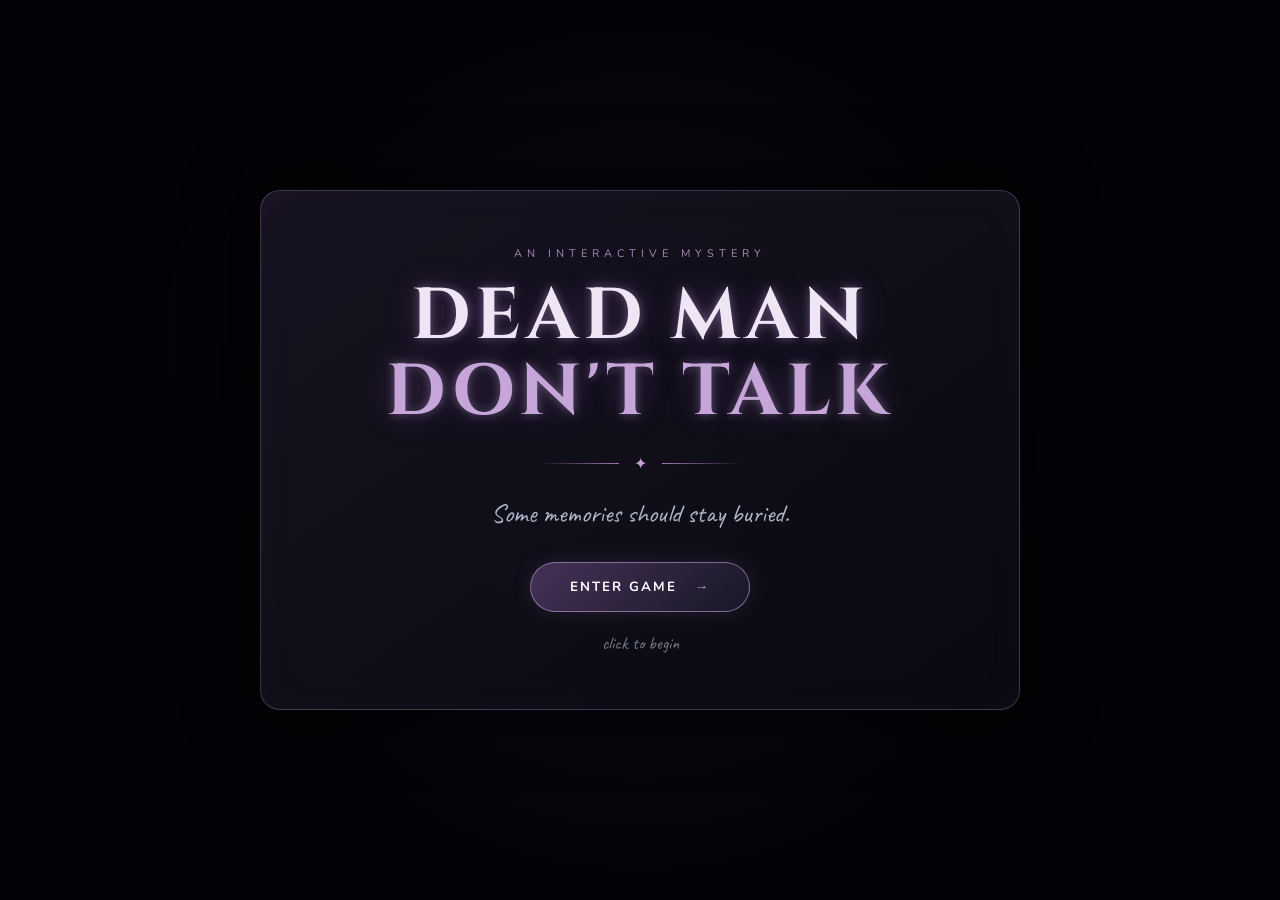
==== commit b4ba2f29: "Improve HTML structure and comments Refactor HTML structure and update comments for clarity." ====
--- a/index.html
+++ b/index.html
@@ -2,36 +2,94 @@
 <html lang="en">
 
 <head>
+
     <meta charset="UTF-8">
 
-    <meta name="viewport" content="width=device-width, initial-scale=1.0">
+    <meta
+        name="viewport"
+        content="width=device-width, initial-scale=1.0"
+    >
 
     <title>DEAD MAN DON'T TALK</title>
 
-    <link rel="stylesheet" href="style.css">
+
+    <!-- MAIN GAME CSS -->
+
+    <link
+        rel="stylesheet"
+        href="style.css"
+    >
+
+
+    <!-- CHAPTER 2 CSS -->
+
+    <link
+        rel="stylesheet"
+        href="chapter2.css"
+    >
+
+
+    <!-- FONTS -->
+
+    <link
+        rel="preconnect"
+        href="https://fonts.googleapis.com"
+    >
+
+    <link
+        rel="preconnect"
+        href="https://fonts.gstatic.com"
+        crossorigin
+    >
 
     <link
         href="https://fonts.googleapis.com/css2?family=Caveat:wght@400;500;600;700&family=Cinzel:wght@500;600;700;800&family=Nunito:ital,wght@0,400;0,500;0,600;0,700;1,400;1,600&display=swap"
         rel="stylesheet"
     >
+
 </head>
 
+
 <body>
 
+
 <div id="game-container">
 
-    <!-- BACKGROUND -->
-    <div id="bg-layer" class="bg-layer"></div>
-
-    <div id="ambient-glow"></div>
-
-    <div id="flash-overlay" class="flash-overlay"></div>
-
-    <div id="vignette"></div>
-
-
-    <!-- INTRO VIDEO -->
-    <div id="video-container" class="hidden">
+
+    <!-- =================================================
+         BACKGROUND
+    ================================================= -->
+
+    <div
+        id="bg-layer"
+        class="bg-layer"
+    ></div>
+
+
+    <div
+        id="ambient-glow"
+    ></div>
+
+
+    <div
+        id="flash-overlay"
+        class="flash-overlay"
+    ></div>
+
+
+    <div
+        id="vignette"
+    ></div>
+
+
+    <!-- =================================================
+         VIDEO / CUTSCENE
+    ================================================= -->
+
+    <div
+        id="video-container"
+        class="hidden"
+    >
 
         <video
             id="cutscene-player"
@@ -39,23 +97,26 @@
             preload="auto"
         ></video>
 
+
         <button
             id="skip-intro-btn"
             class="skip-btn"
             type="button"
         >
-            SKIP INTRO
+            SKIP
         </button>
 
     </div>
 
 
-    <!-- START SCREEN -->
-    <div id="start-overlay" class="overlay-screen active">
-
-        <div class="title-decoration top-decoration">
-            ✦　·　✧
-        </div>
+    <!-- =================================================
+         START SCREEN
+    ================================================= -->
+
+    <div
+        id="start-overlay"
+        class="overlay-screen active"
+    >
 
         <div class="title-box">
 
@@ -63,20 +124,33 @@
                 AN INTERACTIVE MYSTERY
             </div>
 
+
             <h1 class="glow-title">
+
                 DEAD MAN
-                <span>DON'T TALK</span>
+
+                <span>
+                    DON'T TALK
+                </span>
+
             </h1>
 
+
             <div class="title-line">
+
                 <span></span>
+
                 ✦
+
                 <span></span>
-            </div>
+
+            </div>
+
 
             <p class="subtitle">
                 Some memories should stay buried.
             </p>
+
 
             <button
                 id="start-game-btn"
@@ -84,106 +158,114 @@
                 type="button"
             >
 
-                <span class="button-doodle left">
-                    ✧
-                </span>
-
-                <span>
-                    ENTER GAME
-                </span>
+                ENTER GAME
 
                 <span class="button-arrow">
                     →
                 </span>
 
-                <span class="button-doodle right">
-                    ✦
-                </span>
-
             </button>
 
+
             <div class="title-hint">
-                <span>click</span>
-                to begin
+                click to begin
             </div>
 
         </div>
 
-        <div class="title-decoration bottom-decoration">
-            ⋆　·　✧　·　⋆
-        </div>
-
     </div>
 
 
-    <!-- CHAPTER MENU -->
-    <div id="chapter-menu" class="overlay-screen hidden">
+    <!-- =================================================
+         CHAPTER SELECT
+    ================================================= -->
+
+    <div
+        id="chapter-menu"
+        class="overlay-screen hidden"
+    >
 
         <div class="menu-box">
 
             <div class="menu-small-title">
                 THE STORY
             </div>
+
 
             <h2>
                 CHAPTER SELECT
             </h2>
 
+
             <div class="menu-line">
+
                 <span></span>
+
                 ✦
+
                 <span></span>
-            </div>
+
+            </div>
+
 
             <div class="chapter-buttons">
+
 
                 <button
                     class="ch-btn"
+                    type="button"
                     onclick="startChapter(1)"
-                    type="button"
                 >
+
                     <span class="chapter-number">
                         I
                     </span>
 
                     <span class="chapter-info">
+
                         <strong>
                             The Return
                         </strong>
 
                         <small>
-                            Part 1
+                            Chapter 1
                         </small>
+
                     </span>
 
                     <span class="chapter-arrow">
                         →
                     </span>
+
                 </button>
 
 
                 <button
                     class="ch-btn"
+                    type="button"
                     onclick="startChapter(2)"
-                    type="button"
                 >
+
                     <span class="chapter-number">
                         II
                     </span>
 
                     <span class="chapter-info">
+
                         <strong>
-                            Shadows
+                            The House Doesn't Forget
                         </strong>
 
                         <small>
-                            Part 2
+                            Chapter 2
                         </small>
+
                     </span>
 
                     <span class="chapter-arrow">
                         →
                     </span>
+
                 </button>
 
 
@@ -191,29 +273,30 @@
                     class="ch-btn disabled"
                     type="button"
                 >
+
                     <span class="chapter-number">
                         III
                     </span>
 
                     <span class="chapter-info">
+
                         <strong>
                             Coming Soon
                         </strong>
 
                         <small>
-                            Part 3
+                            Chapter 3
                         </small>
+
                     </span>
 
                     <span class="chapter-lock">
                         ✦
                     </span>
+
                 </button>
 
-            </div>
-
-            <div class="menu-note">
-                ✎ Choose where the story begins
+
             </div>
 
         </div>
@@ -221,30 +304,35 @@
     </div>
 
 
-    <!-- NAME INPUT -->
-    <div id="name-modal" class="overlay-modal hidden">
+    <!-- =================================================
+         NAME MODAL
+    ================================================= -->
+
+    <div
+        id="name-modal"
+        class="overlay-modal hidden"
+    >
 
         <div class="modal-box">
-
-            <div class="modal-doodle">
-                ✧
-            </div>
 
             <div class="modal-label">
                 A NAME LOST TO MEMORY
             </div>
+
 
             <label for="player-name-input">
                 What was your name again?
             </label>
 
+
             <input
+                id="player-name-input"
                 type="text"
-                id="player-name-input"
                 maxlength="20"
                 placeholder="Y/N"
                 autocomplete="off"
             >
+
 
             <button
                 id="confirm-name-btn"
@@ -254,47 +342,44 @@
                 Remember
             </button>
 
-            <div class="modal-hint">
-                Press ENTER to continue
-            </div>
-
         </div>
 
     </div>
 
 
-    <!-- CHOICES -->
+    <!-- =================================================
+         CHOICES
+    ================================================= -->
+
     <div
         id="choice-container"
         class="choice-box hidden"
     ></div>
 
 
-    <!-- DIALOGUE -->
+    <!-- =================================================
+         DIALOGUE
+    ================================================= -->
+
     <div
         id="dialogue-box"
         class="dialogue-container hidden"
     >
-
-        <div class="dialogue-corner top-left">
-            ✧
-        </div>
-
-        <div class="dialogue-corner bottom-right">
-            ✦
-        </div>
 
         <div
             id="speaker-name"
             class="speaker-tag"
         ></div>
 
+
         <div
             id="dialogue-text"
             class="dialogue-content"
         ></div>
 
+
         <div class="dialogue-bottom-line"></div>
+
 
         <div class="click-indicator">
             ▼
@@ -302,16 +387,110 @@
 
     </div>
 
+
 </div>
 
 
-<!-- CHAPTER DATA -->
+<!-- =====================================================
+     CHAPTER DATA
+===================================================== -->
+
 <script src="c1.js"></script>
+
 <script src="c2.js"></script>
+
 <script src="c3.js"></script>
 
-<!-- GAME ENGINE MUST BE LAST -->
+
+<!-- =====================================================
+     MAIN GAME ENGINE
+===================================================== -->
+
 <script src="script.js"></script>
 
+
+<!-- =====================================================
+     CHAPTER 2
+===================================================== -->
+
+<script src="chapter2.js"></script>
+
+
+<script>
+
+/*
+==========================================================
+CHAPTER 2 BUTTON
+==========================================================
+*/
+
+window.startChapter2FromMenu = function () {
+
+    const menu =
+        document.getElementById(
+            "chapter-menu"
+        );
+
+    if (menu) {
+
+        menu.classList.add(
+            "hidden"
+        );
+    }
+
+
+    if (
+        typeof window.startChapter2 ===
+        "function"
+    ) {
+
+        window.startChapter2();
+
+    } else {
+
+        console.error(
+            "chapter2.js was not loaded."
+        );
+    }
+
+};
+
+
+/*
+==========================================================
+OVERRIDE CHAPTER SELECTOR FOR CHAPTER 2
+==========================================================
+*/
+
+const oldStartChapter =
+    window.startChapter;
+
+
+window.startChapter =
+    function(number) {
+
+        if (number === 2) {
+
+            startChapter2FromMenu();
+
+            return;
+        }
+
+
+        if (
+            typeof oldStartChapter ===
+            "function"
+        ) {
+
+            oldStartChapter(number);
+
+        }
+
+    };
+
+</script>
+
+
 </body>
+
 </html>
--- a/style.css
+++ b/style.css
@@ -12,59 +12,49 @@
 
 html,
 body {
-
     width: 100%;
     height: 100%;
-
     overflow: hidden;
-
-    background:
-        #050508;
-
+    background: #050508;
     color: #fff;
-
-    font-family:
-        'Nunito',
-        sans-serif;
-}
-
+    font-family: 'Nunito', sans-serif;
+}
+
+/* =========================================================
+   IMPORTANT
+========================================================= */
+
+.hidden {
+    display: none !important;
+}
 
 /* =========================================================
    GAME CONTAINER
 ========================================================= */
 
 #game-container {
-
     position: relative;
-
     width: 100vw;
     height: 100vh;
-
     overflow: hidden;
-
     background: #000;
-
-}
-
+}
 
 /* =========================================================
    BACKGROUND
 ========================================================= */
 
 .bg-layer {
-
-    position: absolute;
-
+    position: absolute;
     inset: 0;
-
     width: 100%;
     height: 100%;
 
     background-size: cover;
     background-position: center;
-
-    transform:
-        scale(1.3);
+    background-repeat: no-repeat;
+
+    transform: scale(1.3);
 
     z-index: 0;
 
@@ -72,62 +62,34 @@
         opacity 0.8s ease,
         filter 0.8s ease,
         transform 0.8s ease;
-
-}
-
-
-/* Normal */
+}
 
 .bg-layer.full {
-
-    transform:
-        scale(1.3);
-
-}
-
-
-/* Slow cinematic zoom */
+    transform: scale(1.3);
+}
 
 .bg-layer.zoom_in_slow {
-
     animation:
         slowZoom
         5s
         forwards
         linear;
-
-}
-
-
-/* Violent zoom */
+}
 
 .bg-layer.v_zoom {
-
     animation:
         pulseZoom
         0.25s
-        cubic-bezier(
-            0.25,
-            1,
-            0.5,
-            1
-        );
-
-}
-
-
-/* Camera shake */
+        cubic-bezier(0.25, 1, 0.5, 1);
+}
 
 .bg-layer.v_jerk {
-
     animation:
         jerkCamera
         0.2s
         linear
         infinite;
-
-}
-
+}
 
 /* =========================================================
    BACKGROUND ANIMATIONS
@@ -136,81 +98,60 @@
 @keyframes slowZoom {
 
     from {
-        transform:
-            scale(1.3);
+        transform: scale(1.3);
     }
 
     to {
-        transform:
-            scale(1.5);
-    }
-
-}
-
+        transform: scale(1.5);
+    }
+
+}
 
 @keyframes pulseZoom {
 
     0% {
-        transform:
-            scale(1.3);
+        transform: scale(1.3);
     }
 
     50% {
-        transform:
-            scale(1.5);
+        transform: scale(1.5);
     }
 
     100% {
-        transform:
-            scale(1.3);
-    }
-
-}
-
+        transform: scale(1.3);
+    }
+
+}
 
 @keyframes jerkCamera {
 
     0% {
-        transform:
-            scale(1.3)
-            translate(0,0);
+        transform: scale(1.3) translate(0, 0);
     }
 
     25% {
-        transform:
-            scale(1.3)
-            translate(20px,0);
+        transform: scale(1.3) translate(20px, 0);
     }
 
     75% {
-        transform:
-            scale(1.3)
-            translate(-20px,0);
+        transform: scale(1.3) translate(-20px, 0);
     }
 
     100% {
-        transform:
-            scale(1.3)
-            translate(0,0);
-    }
-
-}
-
+        transform: scale(1.3) translate(0, 0);
+    }
+
+}
 
 /* =========================================================
    ATMOSPHERIC GLOW
 ========================================================= */
 
 #ambient-glow {
-
-    position: absolute;
-
+    position: absolute;
     inset: 0;
-
     pointer-events: none;
-
     z-index: 3;
-
     opacity: 0.18;
 
     background:
@@ -229,10 +170,9 @@
         ambientPulse
         6s
         ease-in-out
-        infinite alternate;
-
-}
-
+        infinite
+        alternate;
+}
 
 @keyframes ambientPulse {
 
@@ -246,19 +186,14 @@
 
 }
 
-
 /* =========================================================
    VIGNETTE
 ========================================================= */
 
 #vignette {
-
-    position: absolute;
-
+    position: absolute;
     inset: 0;
-
     pointer-events: none;
-
     z-index: 5;
 
     background:
@@ -267,158 +202,117 @@
             transparent 45%,
             rgba(0,0,0,0.88) 100%
         );
-
-}
-
+}
 
 /* =========================================================
    FLASH
 ========================================================= */
 
 .flash-overlay {
-
-    position: absolute;
-
+    position: absolute;
     inset: 0;
 
     background: white;
-
     opacity: 0;
 
     pointer-events: none;
-
-    z-index: 100;
+    z-index: 500;
 
     transition:
         opacity 0.12s ease;
-
-}
-
+}
 
 .flash-overlay.active {
-
     opacity: 1;
-
-}
-
+}
 
 /* =========================================================
    VIDEO
 ========================================================= */
 
 #video-container {
-
-    position: absolute;
-
+    position: absolute;
     inset: 0;
 
-    z-index: 200;
+    z-index: 1000;
 
     background: #000;
-
-}
-
+}
 
 #cutscene-player {
+    position: absolute;
+    inset: 0;
 
     width: 100%;
     height: 100%;
 
     object-fit: cover;
 
-}
-
+    background: #000;
+}
 
 .skip-btn {
-
     position: absolute;
 
     top: 25px;
     right: 25px;
 
-    padding:
-        10px 20px;
-
-    border:
-        1px solid
-        rgba(220,180,240,0.5);
-
-    border-radius:
-        30px;
-
-    background:
-        rgba(10,8,15,0.7);
+    z-index: 1001;
+
+    padding: 10px 20px;
+
+    border: 1px solid rgba(220,180,240,0.5);
+    border-radius: 30px;
+
+    background: rgba(10,8,15,0.7);
 
     color: #fff;
 
-    font-family:
-        'Nunito',
-        sans-serif;
-
-    letter-spacing:
-        2px;
+    font-family: 'Nunito', sans-serif;
+
+    letter-spacing: 2px;
 
     cursor: pointer;
 
-    transition:
-        0.3s ease;
-
-    backdrop-filter:
-        blur(10px);
-
-}
-
+    transition: 0.3s ease;
+
+    backdrop-filter: blur(10px);
+}
 
 .skip-btn:hover {
-
-    background:
-        rgba(150,90,180,0.35);
-
-    border-color:
-        #d6a8ee;
+    background: rgba(150,90,180,0.35);
+
+    border-color: #d6a8ee;
 
     box-shadow:
         0 0 25px
         rgba(200,150,240,0.5);
-
-}
-
-
-/* =========================================================
-   OVERLAY
+}
+
+/* =========================================================
+   OVERLAYS
 ========================================================= */
 
 .overlay-screen {
-
-    position: absolute;
-
+    position: absolute;
     inset: 0;
 
     z-index: 150;
 
     display: flex;
 
-    justify-content:
-        center;
-
-    align-items:
-        center;
-
-    background:
-        rgba(5,5,10,0.78);
-
-    backdrop-filter:
-        blur(10px);
-
-}
-
+    justify-content: center;
+    align-items: center;
+
+    background: rgba(5,5,10,0.78);
+
+    backdrop-filter: blur(10px);
+}
 
 .overlay-screen::before {
-
     content: "";
 
     position: absolute;
-
     inset: 0;
 
     background:
@@ -428,28 +322,21 @@
             transparent 55%
         );
 
-    pointer-events:
-        none;
-
-}
-
+    pointer-events: none;
+}
 
 /* =========================================================
    START TITLE
 ========================================================= */
 
 .title-box {
-
     position: relative;
 
-    width:
-        min(760px, 90%);
-
-    padding:
-        55px 40px;
-
-    text-align:
-        center;
+    width: min(760px, 90%);
+
+    padding: 55px 40px;
+
+    text-align: center;
 
     background:
         linear-gradient(
@@ -458,172 +345,113 @@
             rgba(9,10,17,0.96)
         );
 
-    border:
-        1px solid
-        rgba(200,170,225,0.25);
-
-    border-radius:
-        20px;
+    border: 1px solid rgba(200,170,225,0.25);
+
+    border-radius: 20px;
 
     box-shadow:
-        0 0 70px
-        rgba(0,0,0,0.8),
-        inset 0 0 40px
-        rgba(150,100,190,0.04);
+        0 0 70px rgba(0,0,0,0.8),
+        inset 0 0 40px rgba(150,100,190,0.04);
 
     animation:
         titleAppear
         1s
         ease;
-
-}
-
+}
 
 @keyframes titleAppear {
 
     from {
-
         opacity: 0;
-
         transform:
             translateY(20px)
             scale(0.96);
-
     }
 
     to {
-
         opacity: 1;
-
         transform:
             translateY(0)
             scale(1);
-
-    }
-
-}
-
+    }
+
+}
 
 .tiny-label {
-
-    font-size:
-        11px;
-
-    letter-spacing:
-        5px;
-
-    color:
-        #a78ab8;
-
-    margin-bottom:
-        18px;
-
-}
-
+    font-size: 11px;
+
+    letter-spacing: 5px;
+
+    color: #a78ab8;
+
+    margin-bottom: 18px;
+}
 
 .glow-title {
-
-    font-family:
-        'Cinzel',
-        serif;
+    font-family: 'Cinzel', serif;
 
     font-size:
         clamp(2.2rem, 6vw, 4.5rem);
 
-    line-height:
-        1.05;
-
-    letter-spacing:
-        5px;
-
-    color:
-        #eee6f5;
+    line-height: 1.05;
+
+    letter-spacing: 5px;
+
+    color: #eee6f5;
 
     text-shadow:
-        0 0 10px
-        rgba(215,180,240,0.4),
-        0 0 30px
-        rgba(170,110,210,0.3);
+        0 0 10px rgba(215,180,240,0.4),
+        0 0 30px rgba(170,110,210,0.3);
 
     animation:
         titleGlow
         4s
         ease-in-out
-        infinite alternate;
-
-}
-
+        infinite
+        alternate;
+}
 
 .glow-title span {
-
     display: block;
-
-    color:
-        #c6a5d9;
-
-}
-
+    color: #c6a5d9;
+}
 
 @keyframes titleGlow {
 
     from {
-
         text-shadow:
-            0 0 10px
-            rgba(215,180,240,0.3),
-            0 0 20px
-            rgba(170,110,210,0.2);
-
+            0 0 10px rgba(215,180,240,0.3),
+            0 0 20px rgba(170,110,210,0.2);
     }
 
     to {
-
         text-shadow:
-            0 0 15px
-            rgba(230,200,245,0.65),
-            0 0 45px
-            rgba(170,110,220,0.35);
-
-    }
-
-}
-
+            0 0 15px rgba(230,200,245,0.65),
+            0 0 45px rgba(170,110,220,0.35);
+    }
+
+}
 
 .title-line,
 .menu-line {
-
-    display:
-        flex;
-
-    align-items:
-        center;
-
-    justify-content:
-        center;
-
-    gap:
-        15px;
-
-    margin:
-        22px auto;
-
-    color:
-        #c5a3d8;
-
-}
-
+    display: flex;
+
+    align-items: center;
+    justify-content: center;
+
+    gap: 15px;
+
+    margin: 22px auto;
+
+    color: #c5a3d8;
+}
 
 .title-line span,
 .menu-line span {
-
-    display:
-        block;
-
-    width:
-        80px;
-
-    height:
-        1px;
+    display: block;
+
+    width: 80px;
+    height: 1px;
 
     background:
         linear-gradient(
@@ -631,60 +459,44 @@
             transparent,
             #9f78b7
         );
-
-}
-
+}
 
 .title-line span:last-child,
 .menu-line span:last-child {
-
     background:
         linear-gradient(
             90deg,
             #9f78b7,
             transparent
         );
-
-}
-
+}
 
 .subtitle {
-
-    font-family:
-        'Caveat',
-        cursive;
-
-    font-size:
-        26px;
-
-    color:
-        #aeb6c7;
-
-    margin-bottom:
-        32px;
-
-}
-
+    font-family: 'Caveat', cursive;
+
+    font-size: 26px;
+
+    color: #aeb6c7;
+
+    margin-bottom: 32px;
+}
 
 /* =========================================================
    BUTTON
 ========================================================= */
 
 .glow-btn {
-
     position: relative;
 
     overflow: hidden;
 
-    padding:
-        15px 38px;
+    padding: 15px 38px;
 
     border:
         1px solid
         rgba(203,170,225,0.55);
 
-    border-radius:
-        40px;
+    border-radius: 40px;
 
     background:
         linear-gradient(
@@ -693,34 +505,24 @@
             rgba(24,25,39,0.95)
         );
 
-    color:
-        #fff;
-
-    font-family:
-        'Nunito',
-        sans-serif;
-
-    font-weight:
-        700;
-
-    letter-spacing:
-        2px;
-
-    cursor:
-        pointer;
-
-    transition:
-        0.3s ease;
+    color: #fff;
+
+    font-family: 'Nunito', sans-serif;
+
+    font-weight: 700;
+
+    letter-spacing: 2px;
+
+    cursor: pointer;
+
+    transition: 0.3s ease;
 
     box-shadow:
         0 0 20px
         rgba(170,120,200,0.15);
-
-}
-
+}
 
 .glow-btn::before {
-
     content: "";
 
     position: absolute;
@@ -739,121 +541,76 @@
             transparent
         );
 
-    transform:
-        skewX(-20deg);
-
-    transition:
-        0.6s ease;
-
-}
-
+    transform: skewX(-20deg);
+
+    transition: 0.6s ease;
+}
 
 .glow-btn:hover::before {
-
     left: 140%;
-
-}
-
+}
 
 .glow-btn:hover {
-
-    transform:
-        translateY(-3px);
-
-    border-color:
-        #d7afea;
+    transform: translateY(-3px);
+
+    border-color: #d7afea;
 
     box-shadow:
-        0 0 20px
-        rgba(200,150,230,0.35),
-        0 0 45px
-        rgba(140,90,180,0.15);
-
-}
-
+        0 0 20px rgba(200,150,230,0.35),
+        0 0 45px rgba(140,90,180,0.15);
+}
 
 .start-button {
-
-    min-width:
-        220px;
+    min-width: 220px;
 
     animation:
         buttonFloat
         3s
         ease-in-out
         infinite;
-
-}
-
+}
 
 @keyframes buttonFloat {
 
-    0%,
-    100% {
-        transform:
-            translateY(0);
+    0%, 100% {
+        transform: translateY(0);
     }
 
     50% {
-        transform:
-            translateY(-4px);
-    }
-
-}
-
+        transform: translateY(-4px);
+    }
+
+}
 
 .button-arrow {
-
-    margin-left:
-        12px;
-
-    color:
-        #c9a2db;
-
-}
-
+    margin-left: 12px;
+    color: #c9a2db;
+}
 
 .button-doodle {
-
-    position:
-        absolute;
-
-    color:
-        #d2a8e5;
-
-    opacity:
-        0.5;
+    position: absolute;
+
+    color: #d2a8e5;
+
+    opacity: 0.5;
 
     animation:
         doodleFloat
         2s
         ease-in-out
-        infinite alternate;
-
-}
-
+        infinite
+        alternate;
+}
 
 .button-doodle.left {
-
-    left:
-        12px;
-
-    top:
-        5px;
-
-}
-
+    left: 12px;
+    top: 5px;
+}
 
 .button-doodle.right {
-
-    right:
-        12px;
-
-    bottom:
-        5px;
-
-}
-
+    right: 12px;
+    bottom: 5px;
+}
 
 @keyframes doodleFloat {
 
@@ -871,82 +628,50 @@
 
 }
 
-
 .title-hint {
-
-    margin-top:
-        20px;
-
-    font-family:
-        'Caveat',
-        cursive;
-
-    color:
-        #747887;
-
-    font-size:
-        18px;
-
-}
-
+    margin-top: 20px;
+
+    font-family: 'Caveat', cursive;
+
+    color: #747887;
+
+    font-size: 18px;
+}
 
 .title-hint span {
-
-    color:
-        #bda1c9;
-
-}
-
+    color: #bda1c9;
+}
 
 /* =========================================================
    TITLE DOODLES
 ========================================================= */
 
 .title-decoration {
-
-    position:
-        absolute;
-
-    font-family:
-        'Caveat',
-        cursive;
-
-    font-size:
-        25px;
-
-    color:
-        rgba(210,170,230,0.55);
-
-    pointer-events:
-        none;
-
-}
-
+    position: absolute;
+
+    font-family: 'Caveat', cursive;
+
+    font-size: 25px;
+
+    color: rgba(210,170,230,0.55);
+
+    pointer-events: none;
+}
 
 .top-decoration {
-
-    top:
-        12%;
-
-    left:
-        14%;
+    top: 12%;
+    left: 14%;
 
     animation:
         floatDoodle
         4s
         ease-in-out
         infinite;
-
-}
-
+}
 
 .bottom-decoration {
-
-    bottom:
-        12%;
-
-    right:
-        14%;
+    bottom: 12%;
+    right: 14%;
 
     animation:
         floatDoodle
@@ -954,14 +679,11 @@
         ease-in-out
         infinite
         reverse;
-
-}
-
+}
 
 @keyframes floatDoodle {
 
-    0%,
-    100% {
+    0%, 100% {
         transform:
             translateY(0)
             rotate(-4deg);
@@ -975,21 +697,16 @@
 
 }
 
-
 /* =========================================================
    CHAPTER MENU
 ========================================================= */
 
 .menu-box {
-
-    width:
-        min(560px, 90%);
-
-    padding:
-        42px;
-
-    text-align:
-        center;
+    width: min(560px, 90%);
+
+    padding: 42px;
+
+    text-align: center;
 
     background:
         rgba(13,13,22,0.94);
@@ -998,8 +715,7 @@
         1px solid
         rgba(190,150,215,0.25);
 
-    border-radius:
-        18px;
+    border-radius: 18px;
 
     box-shadow:
         0 0 60px
@@ -1009,83 +725,54 @@
         titleAppear
         0.6s
         ease;
-
-}
-
+}
 
 .menu-small-title {
-
-    font-size:
-        10px;
-
-    letter-spacing:
-        5px;
-
-    color:
-        #9875aa;
-
-}
-
+    font-size: 10px;
+
+    letter-spacing: 5px;
+
+    color: #9875aa;
+}
 
 .menu-box h2 {
-
-    margin-top:
-        10px;
-
-    font-family:
-        'Cinzel',
-        serif;
-
-    letter-spacing:
-        3px;
-
-    color:
-        #eee4f2;
-
-}
-
+    margin-top: 10px;
+
+    font-family: 'Cinzel', serif;
+
+    letter-spacing: 3px;
+
+    color: #eee4f2;
+}
 
 /* =========================================================
    CHAPTER BUTTONS
 ========================================================= */
 
 .chapter-buttons {
-
-    display:
-        flex;
-
-    flex-direction:
-        column;
-
-    gap:
-        12px;
-
-}
-
+    display: flex;
+
+    flex-direction: column;
+
+    gap: 12px;
+}
 
 .ch-btn {
-
-    display:
-        flex;
-
-    align-items:
-        center;
-
-    width:
-        100%;
-
-    min-height:
-        72px;
-
-    padding:
-        12px 18px;
+    display: flex;
+
+    align-items: center;
+
+    width: 100%;
+
+    min-height: 72px;
+
+    padding: 12px 18px;
 
     border:
         1px solid
         rgba(130,110,150,0.35);
 
-    border-radius:
-        12px;
+    border-radius: 12px;
 
     background:
         linear-gradient(
@@ -1094,199 +781,117 @@
             rgba(16,17,26,0.95)
         );
 
-    color:
-        #eee;
-
-    cursor:
-        pointer;
-
-    transition:
-        0.3s ease;
-
-    text-align:
-        left;
-
-}
-
+    color: #eee;
+
+    cursor: pointer;
+
+    transition: 0.3s ease;
+
+    text-align: left;
+}
 
 .ch-btn:hover:not(.disabled) {
-
-    transform:
-        translateX(5px);
-
-    border-color:
-        #c29bd5;
+    transform: translateX(5px);
+
+    border-color: #c29bd5;
 
     box-shadow:
         0 0 25px
         rgba(170,110,200,0.18);
-
-}
-
+}
 
 .chapter-number {
-
-    width:
-        45px;
-
-    font-family:
-        'Cinzel',
-        serif;
-
-    font-size:
-        20px;
-
-    color:
-        #b995ca;
-
-}
-
+    width: 45px;
+
+    font-family: 'Cinzel', serif;
+
+    font-size: 20px;
+
+    color: #b995ca;
+}
 
 .chapter-info {
-
-    display:
-        flex;
-
-    flex-direction:
-        column;
-
-    gap:
-        3px;
-
-}
-
+    display: flex;
+
+    flex-direction: column;
+
+    gap: 3px;
+}
 
 .chapter-info strong {
-
-    font-size:
-        16px;
-
-}
-
+    font-size: 16px;
+}
 
 .chapter-info small {
-
-    color:
-        #777b88;
-
-    font-family:
-        'Caveat',
-        cursive;
-
-    font-size:
-        17px;
-
-}
-
+    color: #777b88;
+
+    font-family: 'Caveat', cursive;
+
+    font-size: 17px;
+}
 
 .chapter-arrow {
-
-    margin-left:
-        auto;
-
-    color:
-        #b995ca;
-
-    transition:
-        0.3s ease;
-
-}
-
+    margin-left: auto;
+
+    color: #b995ca;
+
+    transition: 0.3s ease;
+}
 
 .ch-btn:hover .chapter-arrow {
-
-    transform:
-        translateX(6px);
-
-}
-
+    transform: translateX(6px);
+}
 
 .ch-btn.disabled {
-
-    opacity:
-        0.35;
-
-    cursor:
-        not-allowed;
-
-}
-
+    opacity: 0.35;
+
+    cursor: not-allowed;
+}
 
 .chapter-lock {
-
-    margin-left:
-        auto;
-
-    color:
-        #777;
-
-}
-
+    margin-left: auto;
+
+    color: #777;
+}
 
 .menu-note {
-
-    margin-top:
-        20px;
-
-    font-family:
-        'Caveat',
-        cursive;
-
-    color:
-        #777b88;
-
-    font-size:
-        17px;
-
-}
-
+    margin-top: 20px;
+
+    font-family: 'Caveat', cursive;
+
+    color: #777b88;
+
+    font-size: 17px;
+}
 
 /* =========================================================
    NAME MODAL
 ========================================================= */
 
 .overlay-modal {
-
-    position:
-        absolute;
-
-    inset:
-        0;
-
-    z-index:
-        180;
-
-    display:
-        flex;
-
-    justify-content:
-        center;
-
-    align-items:
-        center;
-
-    background:
-        rgba(0,0,0,0.8);
-
-    backdrop-filter:
-        blur(12px);
-
-}
-
+    position: absolute;
+    inset: 0;
+
+    z-index: 900;
+
+    display: flex;
+
+    justify-content: center;
+    align-items: center;
+
+    background: rgba(0,0,0,0.8);
+
+    backdrop-filter: blur(12px);
+}
 
 .modal-box {
-
-    position:
-        relative;
-
-    width:
-        min(370px, 88%);
-
-    padding:
-        38px;
-
-    text-align:
-        center;
+    position: relative;
+
+    width: min(370px, 88%);
+
+    padding: 38px;
+
+    text-align: center;
 
     background:
         linear-gradient(
@@ -1299,8 +904,7 @@
         1px solid
         rgba(195,155,220,0.35);
 
-    border-radius:
-        18px;
+    border-radius: 18px;
 
     box-shadow:
         0 0 60px
@@ -1310,99 +914,67 @@
         modalAppear
         0.5s
         ease;
-
-}
-
+}
 
 @keyframes modalAppear {
 
     from {
-
-        opacity:
-            0;
+        opacity: 0;
 
         transform:
             scale(0.9)
             translateY(10px);
-
     }
 
     to {
-
-        opacity:
-            1;
+        opacity: 1;
 
         transform:
             scale(1)
             translateY(0);
-
-    }
-
-}
-
+    }
+
+}
 
 .modal-doodle {
-
-    font-size:
-        30px;
-
-    color:
-        #c7a0d9;
+    font-size: 30px;
+
+    color: #c7a0d9;
 
     animation:
         doodleFloat
         2s
         ease-in-out
-        infinite alternate;
-
-}
-
+        infinite
+        alternate;
+}
 
 .modal-label {
-
-    margin-bottom:
-        12px;
-
-    font-size:
-        10px;
-
-    letter-spacing:
-        4px;
-
-    color:
-        #95739f;
-
-}
-
+    margin-bottom: 12px;
+
+    font-size: 10px;
+
+    letter-spacing: 4px;
+
+    color: #95739f;
+}
 
 .modal-box label {
-
-    display:
-        block;
-
-    font-family:
-        'Caveat',
-        cursive;
-
-    font-size:
-        25px;
-
-    color:
-        #ded3e5;
-
-    margin-bottom:
-        18px;
-
-}
-
+    display: block;
+
+    font-family: 'Caveat', cursive;
+
+    font-size: 25px;
+
+    color: #ded3e5;
+
+    margin-bottom: 18px;
+}
 
 .modal-box input {
-
-    width:
-        100%;
-
-    padding:
-        13px;
+    width: 100%;
+
+    padding: 13px;
 
     background:
         rgba(5,5,10,0.7);
@@ -1411,91 +983,58 @@
         1px solid
         #594969;
 
-    border-radius:
-        8px;
-
-    color:
-        #fff;
-
-    outline:
-        none;
-
-    text-align:
-        center;
-
-    font-family:
-        'Caveat',
-        cursive;
-
-    font-size:
-        22px;
-
-}
-
+    border-radius: 8px;
+
+    color: #fff;
+
+    outline: none;
+
+    text-align: center;
+
+    font-family: 'Caveat', cursive;
+
+    font-size: 22px;
+}
 
 .modal-box input:focus {
-
-    border-color:
-        #c39ad8;
+    border-color: #c39ad8;
 
     box-shadow:
         0 0 20px
         rgba(180,130,210,0.2);
-
-}
-
+}
 
 .modal-box .glow-btn {
-
-    margin-top:
-        5px;
-
-}
-
+    margin-top: 15px;
+}
 
 .modal-hint {
-
-    margin-top:
-        12px;
-
-    color:
-        #666a75;
-
-    font-size:
-        11px;
-
-}
-
+    margin-top: 12px;
+
+    color: #666a75;
+
+    font-size: 11px;
+}
 
 /* =========================================================
    DIALOGUE
 ========================================================= */
 
 .dialogue-container {
-
-    position:
-        absolute;
-
-    left:
-        50%;
-
-    bottom:
-        30px;
-
-    transform:
-        translateX(-50%);
-
-    width:
-        min(900px, 86%);
-
-    min-height:
-        145px;
-
-    padding:
-        28px 38px 25px;
-
-    z-index:
-        80;
+    position: absolute;
+
+    left: 50%;
+    bottom: 30px;
+
+    transform: translateX(-50%);
+
+    width: min(900px, 86%);
+
+    min-height: 145px;
+
+    padding: 28px 38px 25px;
+
+    z-index: 80;
 
     background:
         linear-gradient(
@@ -1508,75 +1047,51 @@
         1px solid
         rgba(194,158,216,0.3);
 
-    border-radius:
-        15px;
+    border-radius: 15px;
 
     box-shadow:
-        0 15px 45px
-        rgba(0,0,0,0.75),
-        0 0 30px
-        rgba(140,90,170,0.08);
-
-    backdrop-filter:
-        blur(12px);
-
-    cursor:
-        pointer;
+        0 15px 45px rgba(0,0,0,0.75),
+        0 0 30px rgba(140,90,170,0.08);
+
+    backdrop-filter: blur(12px);
+
+    cursor: pointer;
 
     animation:
         dialogueAppear
         0.4s
         ease;
-
-}
-
+}
 
 @keyframes dialogueAppear {
 
     from {
-
-        opacity:
-            0;
+        opacity: 0;
 
         transform:
             translate(-50%, 15px);
-
     }
 
     to {
-
-        opacity:
-            1;
+        opacity: 1;
 
         transform:
             translate(-50%, 0);
-
-    }
-
-}
-
-
-/* Dialogue decorative line */
+    }
+
+}
 
 .dialogue-container::before {
-
-    content:
-        "";
-
-    position:
-        absolute;
-
-    top:
-        0;
-
-    left:
-        40px;
-
-    right:
-        40px;
-
-    height:
-        1px;
+    content: "";
+
+    position: absolute;
+
+    top: 0;
+
+    left: 40px;
+    right: 40px;
+
+    height: 1px;
 
     background:
         linear-gradient(
@@ -1585,169 +1100,277 @@
             rgba(200,160,220,0.6),
             transparent
         );
-
-}
-
-
-/* Speaker */
+}
 
 .speaker-tag {
-
-    display:
-        inline-block;
-
-    margin-bottom:
-        9px;
-
-    font-family:
-        'Cinzel',
-        serif;
-
-    font-size:
-        15px;
-
-    letter-spacing:
-        2px;
-
-    transition:
-        0.3s ease;
-
-}
-
-
-/* Text */
+    display: inline-block;
+
+    margin-bottom: 9px;
+
+    font-family: 'Cinzel', serif;
+
+    font-size: 15px;
+
+    letter-spacing: 2px;
+}
 
 .dialogue-content {
-
-    min-height:
-        55px;
-
-    font-size:
-        18px;
-
-    line-height:
-        1.65;
-
-    color:
-        #e9e8ed;
-
-    letter-spacing:
-        0.2px;
-
-}
-
+    min-height: 55px;
+
+    font-size: 18px;
+
+    line-height: 1.65;
+
+    color: #e9e8ed;
+
+    letter-spacing: 0.2px;
+}
 
 .dialogue-content.italic {
-
-    font-family:
-        'Caveat',
-        cursive;
-
-    font-size:
-        25px;
-
-    color:
-        #b7c8d6;
-
-}
-
+    font-family: 'Caveat', cursive;
+
+    font-size: 25px;
+
+    color: #b7c8d6;
+}
 
 .thought-text {
-
     text-shadow:
         0 0 12px
         rgba(160,190,220,0.25);
-
-}
-
+}
 
 .whisper-text {
-
     animation:
         whisper
         1.7s
         ease-in-out
-        infinite alternate;
-
-}
-
+        infinite
+        alternate;
+}
 
 @keyframes whisper {
 
     from {
-        opacity:
-            0.45;
+        opacity: 0.45;
     }
 
     to {
-        opacity:
-            1;
-    }
-
-}
-
-
-/* Dialogue corners */
+        opacity: 1;
+    }
+
+}
 
 .dialogue-corner {
-
-    position:
-        absolute;
-
-    color:
-        #bd98cd;
-
-    opacity:
-        0.55;
-
-    font-family:
-        'Caveat',
-        cursive;
-
-}
-
+    position: absolute;
+
+    color: #bd98cd;
+
+    opacity: 0.55;
+
+    font-family: 'Caveat', cursive;
+}
 
 .top-left {
-
-    top:
-        12px;
-
-    left:
-        17px;
-
-}
-
+    top: 12px;
+    left: 17px;
+}
 
 .bottom-right {
-
-    bottom:
-        10px;
-
-    right:
-        17px;
-
-}
-
-
-/* Bottom line */
+    bottom: 10px;
+    right: 17px;
+}
 
 .dialogue-bottom-line {
-
-    position:
-        absolute;
-
-    left:
-        38px;
-
-    right:
-        38px;
-
-    bottom:
-        13px;
-
-    height:
-        1px;
+    position: absolute;
+
+    left: 38px;
+    right: 38px;
+
+    bottom: 13px;
+
+    height: 1px;
 
     background:
         linear-gradient(
             90deg,
+            transparent,
+            rgba(190,150,210,0.35),
+            transparent
+        );
+}
+
+.click-indicator {
+    position: absolute;
+
+    right: 22px;
+    bottom: 18px;
+
+    opacity: 0;
+
+    color: #c7a0d9;
+
+    font-size: 11px;
+
+    transition: opacity 0.25s ease;
+
+    animation:
+        indicatorBounce
+        1s
+        ease-in-out
+        infinite;
+}
+
+.click-indicator.indicator-visible {
+    opacity: 1;
+}
+
+@keyframes indicatorBounce {
+
+    0%, 100% {
+        transform: translateY(0);
+    }
+
+    50% {
+        transform: translateY(4px);
+    }
+
+}
+
+/* =========================================================
+   CHOICES
+========================================================= */
+
+.choice-box {
+    position: absolute;
+
+    left: 50%;
+    top: 50%;
+
+    transform: translate(-50%, -50%);
+
+    width: min(700px, 85%);
+
+    z-index: 300;
+
+    display: flex;
+
+    flex-direction: column;
+
+    gap: 14px;
+}
+
+.choice-btn {
+    width: 100%;
+
+    padding: 18px 24px;
+
+    display: flex;
+
+    align-items: center;
+
+    gap: 15px;
+
+    border:
+        1px solid
+        rgba(195,155,220,0.35);
+
+    border-radius: 12px;
+
+    background:
+        rgba(12,12,20,0.94);
+
+    color: #eee;
+
+    font-family: 'Nunito', sans-serif;
+
+    font-size: 16px;
+
+    cursor: pointer;
+
+    text-align: left;
+
+    opacity: 0;
+
+    animation:
+        choiceAppear
+        0.4s
+        ease
+        forwards;
+
+    transition: 0.25s ease;
+}
+
+.choice-btn:hover {
+    transform: translateX(8px);
+
+    border-color: #cda5df;
+
+    background:
+        rgba(50,35,60,0.95);
+
+    box-shadow:
+        0 0 25px
+        rgba(170,110,200,0.2);
+}
+
+.choice-symbol {
+    color: #c39bd5;
+}
+
+.choice-arrow {
+    margin-left: auto;
+
+    color: #c39bd5;
+}
+
+@keyframes choiceAppear {
+
+    from {
+        opacity: 0;
+
+        transform:
+            translateY(12px);
+    }
+
+    to {
+        opacity: 1;
+
+        transform:
+            translateY(0);
+    }
+
+}
+
+/* =========================================================
+   PARTICLES
+========================================================= */
+
+.ambient-particles {
+    position: absolute;
+
+    inset: 0;
+
+    z-index: 6;
+
+    pointer-events: none;
+
+    overflow: hidden;
+}
+
+.ambient-particles span {
+    position: absolute;
+
+    width: 3px;
+    height: 3px;
+
+    border-radius: 50%;
+
+    background: rgba(210,180,230,0.35);
+
+    animation:
+        particleFloat
+        8s
+        linear
+        infinite;
+   }
--- a/chapter2.css
+++ b/chapter2.css
@@ -0,0 +1,763 @@
+/* =========================================================
+   CHAPTER 2
+   THE HOUSE DOESN'T FORGET
+   ========================================================= */
+
+#chapter2-exploration,
+#chapter2-room-choice,
+#chapter2-search-game,
+#chapter2-photo-puzzle,
+#chapter2-storage-game,
+#chapter2-dining-game {
+    position: fixed;
+    inset: 0;
+    z-index: 5000;
+}
+
+
+/* =========================================================
+   GENERAL
+   ========================================================= */
+
+.hidden {
+    display: none !important;
+}
+
+
+/* =========================================================
+   EXPLORATION
+   ========================================================= */
+
+#chapter2-exploration {
+    background:
+        linear-gradient(
+            rgba(0, 0, 0, 0.45),
+            rgba(0, 0, 0, 0.75)
+        ),
+        url("hall.jpeg");
+
+    background-size: cover;
+    background-position: center;
+
+    display: flex;
+    flex-direction: column;
+    align-items: center;
+
+    overflow-y: auto;
+
+    padding: 50px 20px;
+}
+
+
+.chapter2-exploration-title {
+    margin: 0 0 10px;
+
+    font-family:
+        Georgia,
+        serif;
+
+    font-size: clamp(
+        30px,
+        5vw,
+        55px
+    );
+
+    letter-spacing: 6px;
+
+    color: white;
+
+    text-shadow:
+        0 3px 15px
+        rgba(0, 0, 0, 0.9);
+}
+
+
+.chapter2-exploration-subtitle {
+    margin-bottom: 40px;
+
+    color: rgba(
+        255,
+        255,
+        255,
+        0.7
+    );
+
+    font-size: 16px;
+
+    letter-spacing: 3px;
+}
+
+
+/* =========================================================
+   ROOM GRID
+   ========================================================= */
+
+#chapter2-room-list {
+    width: min(
+        1100px,
+        95vw
+    );
+
+    display: grid;
+
+    grid-template-columns:
+        repeat(
+            auto-fit,
+            minmax(
+                220px,
+                1fr
+            )
+        );
+
+    gap: 22px;
+}
+
+
+.chapter2-room-button {
+    position: relative;
+
+    height: 230px;
+
+    overflow: hidden;
+
+    border: 1px solid
+        rgba(
+            255,
+            255,
+            255,
+            0.25
+        );
+
+    background: #111;
+
+    cursor: pointer;
+
+    padding: 0;
+
+    transition:
+        transform 0.25s ease,
+        border-color 0.25s ease,
+        box-shadow 0.25s ease;
+}
+
+
+.chapter2-room-button:hover {
+    transform:
+        translateY(-7px);
+
+    border-color:
+        rgba(
+            255,
+            255,
+            255,
+            0.7
+        );
+
+    box-shadow:
+        0 15px 40px
+        rgba(
+            0,
+            0,
+            0,
+            0.6
+        );
+}
+
+
+.chapter2-room-button img {
+    position: absolute;
+
+    inset: 0;
+
+    width: 100%;
+    height: 100%;
+
+    object-fit: cover;
+
+    transition:
+        transform 0.5s ease;
+}
+
+
+.chapter2-room-button:hover img {
+    transform: scale(1.08);
+}
+
+
+.chapter2-room-button::after {
+    content: "";
+
+    position: absolute;
+
+    inset: 0;
+
+    background:
+        linear-gradient(
+            transparent 25%,
+            rgba(
+                0,
+                0,
+                0,
+                0.9
+            )
+        );
+}
+
+
+.chapter2-room-button span {
+    position: absolute;
+
+    left: 20px;
+    bottom: 18px;
+
+    z-index: 2;
+
+    color: white;
+
+    font-family:
+        Georgia,
+        serif;
+
+    font-size: 23px;
+
+    letter-spacing: 1px;
+
+    text-shadow:
+        0 2px 8px black;
+}
+
+
+/* =========================================================
+   ROOM MENU
+   ========================================================= */
+
+#chapter2-room-choice {
+    background:
+        rgba(
+            0,
+            0,
+            0,
+            0.78
+        );
+
+    display: flex;
+
+    align-items: center;
+    justify-content: center;
+
+    padding: 20px;
+}
+
+
+.chapter2-room-choice-box {
+    width: min(
+        560px,
+        94vw
+    );
+
+    background:
+        rgba(
+            15,
+            15,
+            18,
+            0.98
+        );
+
+    border:
+        1px solid
+        rgba(
+            255,
+            255,
+            255,
+            0.18
+        );
+
+    padding:
+        35px;
+
+    box-shadow:
+        0 25px 80px
+        rgba(
+            0,
+            0,
+            0,
+            0.8
+        );
+}
+
+
+#chapter2-room-choice-title {
+    text-align: center;
+
+    margin-top: 0;
+    margin-bottom: 25px;
+
+    color: white;
+
+    font-family:
+        Georgia,
+        serif;
+
+    letter-spacing: 4px;
+}
+
+
+#chapter2-room-choice-list {
+    display: flex;
+
+    flex-direction: column;
+
+    gap: 12px;
+}
+
+
+.chapter2-choice {
+    width: 100%;
+
+    padding: 15px;
+
+    background:
+        rgba(
+            255,
+            255,
+            255,
+            0.06
+        );
+
+    border:
+        1px solid
+        rgba(
+            255,
+            255,
+            255,
+            0.18
+        );
+
+    color: white;
+
+    font-size: 16px;
+
+    cursor: pointer;
+
+    transition:
+        background 0.2s,
+        transform 0.2s;
+}
+
+
+.chapter2-choice:hover {
+    background:
+        rgba(
+            255,
+            255,
+            255,
+            0.13
+        );
+
+    transform:
+        translateX(5px);
+}
+
+
+.chapter2-choice:disabled {
+    cursor: default;
+}
+
+
+.chapter2-choice.choice-complete {
+    opacity: 0.45;
+}
+
+
+/* =========================================================
+   SEARCH MINI GAME
+   ========================================================= */
+
+#chapter2-search-game {
+    background: black;
+}
+
+
+#chapter2-search-background {
+    position: absolute;
+
+    inset: 0;
+
+    width: 100%;
+    height: 100%;
+
+    object-fit: cover;
+}
+
+
+#chapter2-search-overlay {
+    position: absolute;
+
+    inset: 0;
+
+    background:
+        rgba(
+            0,
+            0,
+            0,
+            0.15
+        );
+
+    pointer-events: none;
+}
+
+
+#chapter2-search-title {
+    position: absolute;
+
+    top: 25px;
+
+    left: 50%;
+
+    transform:
+        translateX(-50%);
+
+    z-index: 5;
+
+    margin: 0;
+
+    color: white;
+
+    font-size:
+        clamp(
+            20px,
+            3vw,
+            40px
+        );
+
+    letter-spacing: 3px;
+
+    text-align: center;
+
+    text-shadow:
+        0 2px 8px black;
+}
+
+
+#chapter2-search-timer {
+    position: absolute;
+
+    left: 30px;
+    top: 30px;
+
+    z-index: 5;
+
+    color: #ff4444;
+
+    font-size: 30px;
+
+    font-weight: bold;
+
+    text-shadow:
+        0 2px 6px black;
+}
+
+
+#chapter2-search-clue {
+    position: absolute;
+
+    transform:
+        translate(
+            -50%,
+            -50%
+        );
+
+    width:
+        clamp(
+            55px,
+            8vw,
+            120px
+        );
+
+    height: auto;
+
+    cursor: pointer;
+
+    z-index: 10;
+
+    filter:
+        drop-shadow(
+            0 0 10px
+            rgba(
+                255,
+                0,
+                0,
+                0.5
+            )
+        );
+
+    transition:
+        transform 0.15s ease;
+}
+
+
+#chapter2-search-clue:hover {
+    transform:
+        translate(
+            -50%,
+            -50%
+        )
+        scale(1.15);
+}
+
+
+/* =========================================================
+   PHOTO PUZZLE
+   ========================================================= */
+
+#chapter2-photo-puzzle {
+    background:
+        rgba(
+            0,
+            0,
+            0,
+            0.94
+        );
+
+    display: flex;
+
+    align-items: center;
+    justify-content: center;
+
+    flex-direction: column;
+
+    padding: 20px;
+}
+
+
+#chapter2-photo-puzzle h2 {
+    color: white;
+
+    letter-spacing: 4px;
+
+    margin-bottom: 25px;
+}
+
+
+#chapter2-puzzle-grid {
+    width:
+        min(
+            700px,
+            90vw
+        );
+
+    aspect-ratio: 16 / 9;
+
+    display: grid;
+
+    grid-template-columns:
+        repeat(2, 1fr);
+
+    grid-template-rows:
+        repeat(2, 1fr);
+
+    gap: 3px;
+}
+
+
+.photo-piece {
+    padding: 0;
+
+    border: 2px solid
+        transparent;
+
+    background: black;
+
+    cursor: pointer;
+
+    overflow: hidden;
+
+    transition:
+        border 0.15s,
+        transform 0.15s;
+}
+
+
+.photo-piece:hover {
+    transform: scale(1.02);
+}
+
+
+.photo-piece img {
+    width: 100%;
+    height: 100%;
+
+    display: block;
+
+    object-fit: cover;
+}
+
+
+.photo-piece.selected-piece {
+    border:
+        4px solid
+        white;
+
+    transform: scale(0.96);
+}
+
+
+/* =========================================================
+   STORAGE GAME
+   ========================================================= */
+
+#chapter2-storage-game,
+#chapter2-dining-game {
+    background:
+        rgba(
+            0,
+            0,
+            0,
+            0.85
+        );
+
+    display: flex;
+
+    align-items: center;
+    justify-content: center;
+}
+
+
+.chapter2-simple-game {
+    width:
+        min(
+            900px,
+            94vw
+        );
+
+    min-height: 500px;
+
+    background-size: cover;
+    background-position: center;
+
+    position: relative;
+
+    border:
+        1px solid
+        rgba(
+            255,
+            255,
+            255,
+            0.2
+        );
+}
+
+
+.chapter2-simple-game-title {
+    position: absolute;
+
+    top: 20px;
+    left: 50%;
+
+    transform:
+        translateX(-50%);
+
+    color: white;
+
+    font-size: 30px;
+
+    text-shadow:
+        0 2px 10px black;
+
+    z-index: 5;
+}
+
+
+.storage-object,
+.dining-memory {
+    position: absolute;
+
+    border: 0;
+
+    background: transparent;
+
+    cursor: pointer;
+
+    transition:
+        transform 0.2s,
+        filter 0.2s;
+}
+
+
+.storage-object:hover,
+.dining-memory:hover {
+    transform: scale(1.1);
+
+    filter:
+        drop-shadow(
+            0 0 12px
+            white
+        );
+}
+
+
+.wrong-object {
+    animation:
+        chapter2Wrong
+        0.4s;
+}
+
+
+@keyframes chapter2Wrong {
+
+    0%,
+    100% {
+        transform: translateX(0);
+    }
+
+    25% {
+        transform: translateX(-8px);
+    }
+
+    75% {
+        transform: translateX(8px);
+    }
+}
+
+
+/* =========================================================
+   MOBILE
+   ========================================================= */
+
+@media (max-width: 600px) {
+
+    #chapter2-exploration {
+        padding:
+            30px 12px;
+    }
+
+    #chapter2-room-list {
+        grid-template-columns:
+            1fr;
+    }
+
+    .chapter2-room-button {
+        height: 190px;
+    }
+
+    .chapter2-room-choice-box {
+        padding: 25px 18px;
+    }
+
+    #chapter2-search-timer {
+        font-size: 22px;
+
+        top: 15px;
+        left: 15px;
+    }
+
+    #chapter2-search-title {
+        top: 15px;
+
+        width: 70%;
+    }
+
+    #chapter2-puzzle-grid {
+        width: 96vw;
+    }
+}
